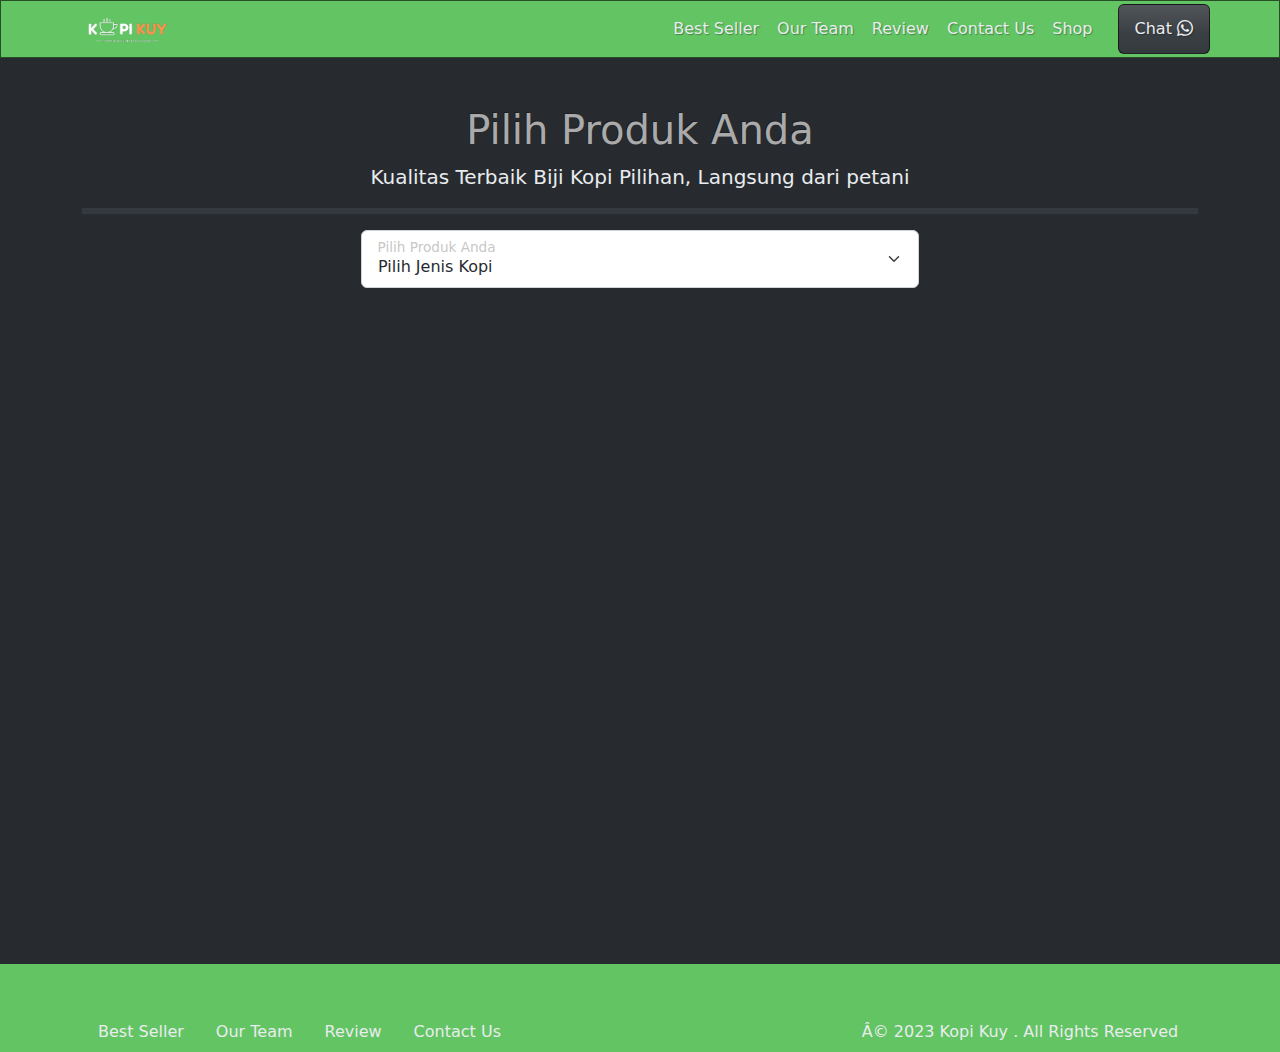
==== produk.html @ f78c5e5d "Add files via upload" ====
<!DOCTYPE html>
<html lang="id">

<head>
    <meta charset="UTF-8">
    <meta http-equiv="X-UA-Compatible" content="IE=edge">
    <meta name="viewport" content="width=device-width, initial-scale=1.0">
    <link rel="shortcut icon" href="images/favicon/favicon.ico" type="image/x-icon">
    <title>Produk</title>
    <link rel="shortcut icon" href="images/favicon.ico" type="image/x-icon">
    <link rel="stylesheet" href="vendor/bootwatch/slate.css">
    <link rel="stylesheet" href="vendor/bootsrap-icon/bootstrap-icons.css">
    <script src="vendor/bootstrap/js/bootstrap.bundle.min.js"></script>
    <script src="js/jquery-3.6.3.min.js"></script>

    
   
    <style>
      
        section {
            min-height: 90vh;}
    .navbar .nav-link {
    padding: 1rem;
    border-right: 1px solid rgba(255, 255, 255, 0);
    border-left: 1px solid rgba(255, 255, 255, 0);
        }
        .navbar-brand {
    padding: 0.75rem 1rem calc(24px - 0.75rem);
    margin-right: 0;border-right: 1px solid rgba(0, 0, 0, 0);
}
    </style>
    <script src="js/jquery-3.6.3.min.js"></script>
</head>

<body>
    <nav class="navbar navbar-expand-lg bg-success">
        <div class="container">
          <a class="navbar-brand" href="produk.html">
            <img src="images/logo/logo_kuy.png" height="30" alt="image">
          </a>
          <button class="navbar-toggler" type="button" data-bs-toggle="collapse" data-bs-target="#navbarNav3" aria-controls="navbarNav3" aria-expanded="false" aria-label="Toggle navigation">
            <span class="navbar-toggler-icon"></span>
          </button>
          <div class="collapse navbar-collapse" id="navbarNav3" > 
            <ul class="navbar-nav ms-auto">
              <li class="nav-item">
                <a class="nav-link text-light" href="index.html#best-seller">Best Seller</a>
              </li>
              <li class="nav-item">
                <a class="nav-link text-light" href="index.html#our-team">Our Team</a>
              </li>
              <li class="nav-item">
                <a class="nav-link text-light" href="index.html#review">Review</a>
              </li>
              <li class="nav-item">
                <a class="nav-link text-light" href="index.html#contact-us">Contact Us</a>
              </li>
              <li class="nav-item">
                <a class="nav-link text-light" href="index.html#shop">Shop</a>
              </li>
            </ul>
            
            <a type="button"class="btn btn-primary btn-outline-light ms-md-3" href="https://wa.me/6289524503070 active">Chat <i class="bi bi-whatsapp"></i></a>
          </div>
        </div>
      </nav>
      <section class="produk">
      <div class="container">
        <h1 class="mt-5 text-center">Pilih Produk Anda</h1>
        <p class="text-center fs-5 text-light">Kualitas Terbaik Biji Kopi Pilihan, Langsung dari petani</p>
        <hr class="border border-primary border-3 opacity-75">

        <div class="form-floating w-50 mx-auto">
            <select class="form-select" id="select_kopi" aria-label="Floating label select example">
                <option selected disabled>Pilih Jenis Kopi</option>
                <option value="arabica">Arabica</option>
                <option value="robusta">Robusta</option>
                
            </select>
            <label for="select_kopi">Pilih Produk Anda</label>
        </div>

        <div class="row" id="baris_produk">

        </div>
 </div>
 </section>

 
 <footer class=" text-center mt-5 pt-5 bg-success">
    <div class="container">
        <div class="row align-items-center">
            <div class="col-12 col-md-8">
                <ul class="nav justify-content-center justify-content-md-start">
                    <li class="nav-item">
                        <a class="text-light nav-link" href="index.html#best-seller">Best Seller</a>
                    </li>
                    <li class="nav-item">
                        <a class="text-light nav-link" href="index.html#our-team">Our Team</a>
                    </li>
                    <li class="nav-item">
                        <a class="text-light nav-link" href="index.html#review">Review</a>
                    </li>
                    <li class="nav-item">
                        <a class="text-light nav-link" href="index.html#contact-us">Contact Us</a>
                    </li>
                </ul>
            </div>

            <div class="col-12 col-md-4 mt-4 mt-md-0 text-center text-md-right text-light">
                Â© 2023 Kopi Kuy . All Rights Reserved
            </div>
        </div>
    </div>
</footer>

<script>

    var json = "https://rikikurnia.com/prakerja/api/kopi"
    var json2 ="data.json"

    select_kopi.onchange = function () {
        var pilihan = this.value


        var isi_html = ""

        $.get(json2).then(function (data) {

            var kopi_pilihan = data[pilihan]
            kopi_pilihan.forEach(kopi => {
                isi_html += `<div class="col-12 col-md-6 col-lg-3">
                <div class="card mt-4 mx-auto text-center">
                    <img src="${kopi.foto}" class="card-img-top" alt="...">
                    <div class="card-body">
                        <h5 class="card-title text-light">${kopi.nama}</h5>
                        <div class="row py-3">
                            <div class="col">
                                ${kopi.size}
                            </div>
                            <div class="col text-light fw-bold">
                                ${kopi.harga}
                            </div>
                        </div>
                        <a href="${kopi.link}" class="btn btn-success w-100">
                            <i class="bi bi-cart-check"></i>
                            Beli
                        </a>
                    </div>
                </div>
            </div>`
            })

            baris_produk.innerHTML = isi_html


        })



    }

</script>
</body>

</html>
---- vendor/bootwatch/slate.css ----
@charset "UTF-8";/*!
 * Bootswatch v5.2.3 (https://bootswatch.com)
 * Theme: slate
 * Copyright 2012-2022 Thomas Park
 * Licensed under MIT
 * Based on Bootstrap
*//*!
 * Bootstrap  v5.2.3 (https://getbootstrap.com/)
 * Copyright 2011-2022 The Bootstrap Authors
 * Copyright 2011-2022 Twitter, Inc.
 * Licensed under MIT (https://github.com/twbs/bootstrap/blob/main/LICENSE)
 */:root{--bs-blue:#007bff;--bs-indigo:#6610f2;--bs-purple:#6f42c1;--bs-pink:#e83e8c;--bs-red:#ee5f5b;--bs-orange:#fd7e14;--bs-yellow:#f89406;--bs-green:#62c462;--bs-teal:#20c997;--bs-cyan:#5bc0de;--bs-black:#000;--bs-white:#fff;--bs-gray:#7a8288;--bs-gray-dark:#3a3f44;--bs-gray-100:#f8f9fa;--bs-gray-200:#e9ecef;--bs-gray-300:#dee2e6;--bs-gray-400:#ced4da;--bs-gray-500:#999;--bs-gray-600:#7a8288;--bs-gray-700:#52575c;--bs-gray-800:#3a3f44;--bs-gray-900:#272b30;--bs-primary:#3a3f44;--bs-secondary:#7a8288;--bs-success:#62c462;--bs-info:#5bc0de;--bs-warning:#f89406;--bs-danger:#ee5f5b;--bs-light:#e9ecef;--bs-dark:#272b30;--bs-primary-rgb:58,63,68;--bs-secondary-rgb:122,130,136;--bs-success-rgb:98,196,98;--bs-info-rgb:91,192,222;--bs-warning-rgb:248,148,6;--bs-danger-rgb:238,95,91;--bs-light-rgb:233,236,239;--bs-dark-rgb:39,43,48;--bs-white-rgb:255,255,255;--bs-black-rgb:0,0,0;--bs-body-color-rgb:170,170,170;--bs-body-bg-rgb:39,43,48;--bs-font-sans-serif:system-ui,-apple-system,"Segoe UI",Roboto,"Helvetica Neue","Noto Sans","Liberation Sans",Arial,sans-serif,"Apple Color Emoji","Segoe UI Emoji","Segoe UI Symbol","Noto Color Emoji";--bs-font-monospace:SFMono-Regular,Menlo,Monaco,Consolas,"Liberation Mono","Courier New",monospace;--bs-gradient:linear-gradient(180deg, rgba(255, 255, 255, 0.15), rgba(255, 255, 255, 0));--bs-body-font-family:var(--bs-font-sans-serif);--bs-body-font-size:1rem;--bs-body-font-weight:400;--bs-body-line-height:1.5;--bs-body-color:#aaa;--bs-body-bg:#272b30;--bs-border-width:1px;--bs-border-style:solid;--bs-border-color:#dee2e6;--bs-border-color-translucent:rgba(0, 0, 0, 0.175);--bs-border-radius:0.375rem;--bs-border-radius-sm:0.25rem;--bs-border-radius-lg:0.5rem;--bs-border-radius-xl:1rem;--bs-border-radius-2xl:2rem;--bs-border-radius-pill:50rem;--bs-link-color:#fff;--bs-link-hover-color:#cccccc;--bs-code-color:#e83e8c;--bs-highlight-bg:#feeacd}*,::after,::before{box-sizing:border-box}@media (prefers-reduced-motion:no-preference){:root{scroll-behavior:smooth}}body{margin:0;font-family:var(--bs-body-font-family);font-size:var(--bs-body-font-size);font-weight:var(--bs-body-font-weight);line-height:var(--bs-body-line-height);color:var(--bs-body-color);text-align:var(--bs-body-text-align);background-color:var(--bs-body-bg);-webkit-text-size-adjust:100%;-webkit-tap-highlight-color:transparent}hr{margin:1rem 0;color:inherit;border:0;border-top:1px solid;opacity:.25}.h1,.h2,.h3,.h4,.h5,.h6,h1,h2,h3,h4,h5,h6{margin-top:0;margin-bottom:.5rem;font-weight:500;line-height:1.2}.h1,h1{font-size:calc(1.375rem + 1.5vw)}@media (min-width:1200px){.h1,h1{font-size:2.5rem}}.h2,h2{font-size:calc(1.325rem + .9vw)}@media (min-width:1200px){.h2,h2{font-size:2rem}}.h3,h3{font-size:calc(1.3rem + .6vw)}@media (min-width:1200px){.h3,h3{font-size:1.75rem}}.h4,h4{font-size:calc(1.275rem + .3vw)}@media (min-width:1200px){.h4,h4{font-size:1.5rem}}.h5,h5{font-size:1.25rem}.h6,h6{font-size:1rem}p{margin-top:0;margin-bottom:1rem}abbr[title]{-webkit-text-decoration:underline dotted;text-decoration:underline dotted;cursor:help;-webkit-text-decoration-skip-ink:none;text-decoration-skip-ink:none}address{margin-bottom:1rem;font-style:normal;line-height:inherit}ol,ul{padding-left:2rem}dl,ol,ul{margin-top:0;margin-bottom:1rem}ol ol,ol ul,ul ol,ul ul{margin-bottom:0}dt{font-weight:700}dd{margin-bottom:.5rem;margin-left:0}blockquote{margin:0 0 1rem}b,strong{font-weight:bolder}.small,small{font-size:.875em}.mark,mark{padding:.1875em;background-color:var(--bs-highlight-bg)}sub,sup{position:relative;font-size:.75em;line-height:0;vertical-align:baseline}sub{bottom:-.25em}sup{top:-.5em}a{color:var(--bs-link-color);text-decoration:underline}a:hover{color:var(--bs-link-hover-color)}a:not([href]):not([class]),a:not([href]):not([class]):hover{color:inherit;text-decoration:none}code,kbd,pre,samp{font-family:var(--bs-font-monospace);font-size:1em}pre{display:block;margin-top:0;margin-bottom:1rem;overflow:auto;font-size:.875em;color:inherit}pre code{font-size:inherit;color:inherit;word-break:normal}code{font-size:.875em;color:var(--bs-code-color);word-wrap:break-word}a>code{color:inherit}kbd{padding:.1875rem .375rem;font-size:.875em;color:var(--bs-body-bg);background-color:var(--bs-body-color);border-radius:.25rem}kbd kbd{padding:0;font-size:1em}figure{margin:0 0 1rem}img,svg{vertical-align:middle}table{caption-side:bottom;border-collapse:collapse}caption{padding-top:.5rem;padding-bottom:.5rem;color:#7a8288;text-align:left}th{text-align:inherit;text-align:-webkit-match-parent}tbody,td,tfoot,th,thead,tr{border-color:inherit;border-style:solid;border-width:0}label{display:inline-block}button{border-radius:0}button:focus:not(:focus-visible){outline:0}button,input,optgroup,select,textarea{margin:0;font-family:inherit;font-size:inherit;line-height:inherit}button,select{text-transform:none}[role=button]{cursor:pointer}select{word-wrap:normal}select:disabled{opacity:1}[list]:not([type=date]):not([type=datetime-local]):not([type=month]):not([type=week]):not([type=time])::-webkit-calendar-picker-indicator{display:none!important}[type=button],[type=reset],[type=submit],button{-webkit-appearance:button}[type=button]:not(:disabled),[type=reset]:not(:disabled),[type=submit]:not(:disabled),button:not(:disabled){cursor:pointer}::-moz-focus-inner{padding:0;border-style:none}textarea{resize:vertical}fieldset{min-width:0;padding:0;margin:0;border:0}legend{float:left;width:100%;padding:0;margin-bottom:.5rem;font-size:calc(1.275rem + .3vw);line-height:inherit}@media (min-width:1200px){legend{font-size:1.5rem}}legend+*{clear:left}::-webkit-datetime-edit-day-field,::-webkit-datetime-edit-fields-wrapper,::-webkit-datetime-edit-hour-field,::-webkit-datetime-edit-minute,::-webkit-datetime-edit-month-field,::-webkit-datetime-edit-text,::-webkit-datetime-edit-year-field{padding:0}::-webkit-inner-spin-button{height:auto}[type=search]{outline-offset:-2px;-webkit-appearance:textfield}::-webkit-search-decoration{-webkit-appearance:none}::-webkit-color-swatch-wrapper{padding:0}::-webkit-file-upload-button{font:inherit;-webkit-appearance:button}::file-selector-button{font:inherit;-webkit-appearance:button}output{display:inline-block}iframe{border:0}summary{display:list-item;cursor:pointer}progress{vertical-align:baseline}[hidden]{display:none!important}.lead{font-size:1.25rem;font-weight:300}.display-1{font-size:calc(1.625rem + 4.5vw);font-weight:300;line-height:1.2}@media (min-width:1200px){.display-1{font-size:5rem}}.display-2{font-size:calc(1.575rem + 3.9vw);font-weight:300;line-height:1.2}@media (min-width:1200px){.display-2{font-size:4.5rem}}.display-3{font-size:calc(1.525rem + 3.3vw);font-weight:300;line-height:1.2}@media (min-width:1200px){.display-3{font-size:4rem}}.display-4{font-size:calc(1.475rem + 2.7vw);font-weight:300;line-height:1.2}@media (min-width:1200px){.display-4{font-size:3.5rem}}.display-5{font-size:calc(1.425rem + 2.1vw);font-weight:300;line-height:1.2}@media (min-width:1200px){.display-5{font-size:3rem}}.display-6{font-size:calc(1.375rem + 1.5vw);font-weight:300;line-height:1.2}@media (min-width:1200px){.display-6{font-size:2.5rem}}.list-unstyled{padding-left:0;list-style:none}.list-inline{padding-left:0;list-style:none}.list-inline-item{display:inline-block}.list-inline-item:not(:last-child){margin-right:.5rem}.initialism{font-size:.875em;text-transform:uppercase}.blockquote{margin-bottom:1rem;font-size:1.25rem}.blockquote>:last-child{margin-bottom:0}.blockquote-footer{margin-top:-1rem;margin-bottom:1rem;font-size:.875em;color:#7a8288}.blockquote-footer::before{content:"— "}.img-fluid{max-width:100%;height:auto}.img-thumbnail{padding:.25rem;background-color:#272b30;border:1px solid var(--bs-border-color);border-radius:.375rem;max-width:100%;height:auto}.figure{display:inline-block}.figure-img{margin-bottom:.5rem;line-height:1}.figure-caption{font-size:.875em;color:#7a8288}.container,.container-fluid,.container-lg,.container-md,.container-sm,.container-xl,.container-xxl{--bs-gutter-x:1.5rem;--bs-gutter-y:0;width:100%;padding-right:calc(var(--bs-gutter-x) * .5);padding-left:calc(var(--bs-gutter-x) * .5);margin-right:auto;margin-left:auto}@media (min-width:576px){.container,.container-sm{max-width:540px}}@media (min-width:768px){.container,.container-md,.container-sm{max-width:720px}}@media (min-width:992px){.container,.container-lg,.container-md,.container-sm{max-width:960px}}@media (min-width:1200px){.container,.container-lg,.container-md,.container-sm,.container-xl{max-width:1140px}}@media (min-width:1400px){.container,.container-lg,.container-md,.container-sm,.container-xl,.container-xxl{max-width:1320px}}.row{--bs-gutter-x:1.5rem;--bs-gutter-y:0;display:flex;flex-wrap:wrap;margin-top:calc(-1 * var(--bs-gutter-y));margin-right:calc(-.5 * var(--bs-gutter-x));margin-left:calc(-.5 * var(--bs-gutter-x))}.row>*{flex-shrink:0;width:100%;max-width:100%;padding-right:calc(var(--bs-gutter-x) * .5);padding-left:calc(var(--bs-gutter-x) * .5);margin-top:var(--bs-gutter-y)}.col{flex:1 0 0%}.row-cols-auto>*{flex:0 0 auto;width:auto}.row-cols-1>*{flex:0 0 auto;width:100%}.row-cols-2>*{flex:0 0 auto;width:50%}.row-cols-3>*{flex:0 0 auto;width:33.3333333333%}.row-cols-4>*{flex:0 0 auto;width:25%}.row-cols-5>*{flex:0 0 auto;width:20%}.row-cols-6>*{flex:0 0 auto;width:16.6666666667%}.col-auto{flex:0 0 auto;width:auto}.col-1{flex:0 0 auto;width:8.33333333%}.col-2{flex:0 0 auto;width:16.66666667%}.col-3{flex:0 0 auto;width:25%}.col-4{flex:0 0 auto;width:33.33333333%}.col-5{flex:0 0 auto;width:41.66666667%}.col-6{flex:0 0 auto;width:50%}.col-7{flex:0 0 auto;width:58.33333333%}.col-8{flex:0 0 auto;width:66.66666667%}.col-9{flex:0 0 auto;width:75%}.col-10{flex:0 0 auto;width:83.33333333%}.col-11{flex:0 0 auto;width:91.66666667%}.col-12{flex:0 0 auto;width:100%}.offset-1{margin-left:8.33333333%}.offset-2{margin-left:16.66666667%}.offset-3{margin-left:25%}.offset-4{margin-left:33.33333333%}.offset-5{margin-left:41.66666667%}.offset-6{margin-left:50%}.offset-7{margin-left:58.33333333%}.offset-8{margin-left:66.66666667%}.offset-9{margin-left:75%}.offset-10{margin-left:83.33333333%}.offset-11{margin-left:91.66666667%}.g-0,.gx-0{--bs-gutter-x:0}.g-0,.gy-0{--bs-gutter-y:0}.g-1,.gx-1{--bs-gutter-x:0.25rem}.g-1,.gy-1{--bs-gutter-y:0.25rem}.g-2,.gx-2{--bs-gutter-x:0.5rem}.g-2,.gy-2{--bs-gutter-y:0.5rem}.g-3,.gx-3{--bs-gutter-x:1rem}.g-3,.gy-3{--bs-gutter-y:1rem}.g-4,.gx-4{--bs-gutter-x:1.5rem}.g-4,.gy-4{--bs-gutter-y:1.5rem}.g-5,.gx-5{--bs-gutter-x:3rem}.g-5,.gy-5{--bs-gutter-y:3rem}@media (min-width:576px){.col-sm{flex:1 0 0%}.row-cols-sm-auto>*{flex:0 0 auto;width:auto}.row-cols-sm-1>*{flex:0 0 auto;width:100%}.row-cols-sm-2>*{flex:0 0 auto;width:50%}.row-cols-sm-3>*{flex:0 0 auto;width:33.3333333333%}.row-cols-sm-4>*{flex:0 0 auto;width:25%}.row-cols-sm-5>*{flex:0 0 auto;width:20%}.row-cols-sm-6>*{flex:0 0 auto;width:16.6666666667%}.col-sm-auto{flex:0 0 auto;width:auto}.col-sm-1{flex:0 0 auto;width:8.33333333%}.col-sm-2{flex:0 0 auto;width:16.66666667%}.col-sm-3{flex:0 0 auto;width:25%}.col-sm-4{flex:0 0 auto;width:33.33333333%}.col-sm-5{flex:0 0 auto;width:41.66666667%}.col-sm-6{flex:0 0 auto;width:50%}.col-sm-7{flex:0 0 auto;width:58.33333333%}.col-sm-8{flex:0 0 auto;width:66.66666667%}.col-sm-9{flex:0 0 auto;width:75%}.col-sm-10{flex:0 0 auto;width:83.33333333%}.col-sm-11{flex:0 0 auto;width:91.66666667%}.col-sm-12{flex:0 0 auto;width:100%}.offset-sm-0{margin-left:0}.offset-sm-1{margin-left:8.33333333%}.offset-sm-2{margin-left:16.66666667%}.offset-sm-3{margin-left:25%}.offset-sm-4{margin-left:33.33333333%}.offset-sm-5{margin-left:41.66666667%}.offset-sm-6{margin-left:50%}.offset-sm-7{margin-left:58.33333333%}.offset-sm-8{margin-left:66.66666667%}.offset-sm-9{margin-left:75%}.offset-sm-10{margin-left:83.33333333%}.offset-sm-11{margin-left:91.66666667%}.g-sm-0,.gx-sm-0{--bs-gutter-x:0}.g-sm-0,.gy-sm-0{--bs-gutter-y:0}.g-sm-1,.gx-sm-1{--bs-gutter-x:0.25rem}.g-sm-1,.gy-sm-1{--bs-gutter-y:0.25rem}.g-sm-2,.gx-sm-2{--bs-gutter-x:0.5rem}.g-sm-2,.gy-sm-2{--bs-gutter-y:0.5rem}.g-sm-3,.gx-sm-3{--bs-gutter-x:1rem}.g-sm-3,.gy-sm-3{--bs-gutter-y:1rem}.g-sm-4,.gx-sm-4{--bs-gutter-x:1.5rem}.g-sm-4,.gy-sm-4{--bs-gutter-y:1.5rem}.g-sm-5,.gx-sm-5{--bs-gutter-x:3rem}.g-sm-5,.gy-sm-5{--bs-gutter-y:3rem}}@media (min-width:768px){.col-md{flex:1 0 0%}.row-cols-md-auto>*{flex:0 0 auto;width:auto}.row-cols-md-1>*{flex:0 0 auto;width:100%}.row-cols-md-2>*{flex:0 0 auto;width:50%}.row-cols-md-3>*{flex:0 0 auto;width:33.3333333333%}.row-cols-md-4>*{flex:0 0 auto;width:25%}.row-cols-md-5>*{flex:0 0 auto;width:20%}.row-cols-md-6>*{flex:0 0 auto;width:16.6666666667%}.col-md-auto{flex:0 0 auto;width:auto}.col-md-1{flex:0 0 auto;width:8.33333333%}.col-md-2{flex:0 0 auto;width:16.66666667%}.col-md-3{flex:0 0 auto;width:25%}.col-md-4{flex:0 0 auto;width:33.33333333%}.col-md-5{flex:0 0 auto;width:41.66666667%}.col-md-6{flex:0 0 auto;width:50%}.col-md-7{flex:0 0 auto;width:58.33333333%}.col-md-8{flex:0 0 auto;width:66.66666667%}.col-md-9{flex:0 0 auto;width:75%}.col-md-10{flex:0 0 auto;width:83.33333333%}.col-md-11{flex:0 0 auto;width:91.66666667%}.col-md-12{flex:0 0 auto;width:100%}.offset-md-0{margin-left:0}.offset-md-1{margin-left:8.33333333%}.offset-md-2{margin-left:16.66666667%}.offset-md-3{margin-left:25%}.offset-md-4{margin-left:33.33333333%}.offset-md-5{margin-left:41.66666667%}.offset-md-6{margin-left:50%}.offset-md-7{margin-left:58.33333333%}.offset-md-8{margin-left:66.66666667%}.offset-md-9{margin-left:75%}.offset-md-10{margin-left:83.33333333%}.offset-md-11{margin-left:91.66666667%}.g-md-0,.gx-md-0{--bs-gutter-x:0}.g-md-0,.gy-md-0{--bs-gutter-y:0}.g-md-1,.gx-md-1{--bs-gutter-x:0.25rem}.g-md-1,.gy-md-1{--bs-gutter-y:0.25rem}.g-md-2,.gx-md-2{--bs-gutter-x:0.5rem}.g-md-2,.gy-md-2{--bs-gutter-y:0.5rem}.g-md-3,.gx-md-3{--bs-gutter-x:1rem}.g-md-3,.gy-md-3{--bs-gutter-y:1rem}.g-md-4,.gx-md-4{--bs-gutter-x:1.5rem}.g-md-4,.gy-md-4{--bs-gutter-y:1.5rem}.g-md-5,.gx-md-5{--bs-gutter-x:3rem}.g-md-5,.gy-md-5{--bs-gutter-y:3rem}}@media (min-width:992px){.col-lg{flex:1 0 0%}.row-cols-lg-auto>*{flex:0 0 auto;width:auto}.row-cols-lg-1>*{flex:0 0 auto;width:100%}.row-cols-lg-2>*{flex:0 0 auto;width:50%}.row-cols-lg-3>*{flex:0 0 auto;width:33.3333333333%}.row-cols-lg-4>*{flex:0 0 auto;width:25%}.row-cols-lg-5>*{flex:0 0 auto;width:20%}.row-cols-lg-6>*{flex:0 0 auto;width:16.6666666667%}.col-lg-auto{flex:0 0 auto;width:auto}.col-lg-1{flex:0 0 auto;width:8.33333333%}.col-lg-2{flex:0 0 auto;width:16.66666667%}.col-lg-3{flex:0 0 auto;width:25%}.col-lg-4{flex:0 0 auto;width:33.33333333%}.col-lg-5{flex:0 0 auto;width:41.66666667%}.col-lg-6{flex:0 0 auto;width:50%}.col-lg-7{flex:0 0 auto;width:58.33333333%}.col-lg-8{flex:0 0 auto;width:66.66666667%}.col-lg-9{flex:0 0 auto;width:75%}.col-lg-10{flex:0 0 auto;width:83.33333333%}.col-lg-11{flex:0 0 auto;width:91.66666667%}.col-lg-12{flex:0 0 auto;width:100%}.offset-lg-0{margin-left:0}.offset-lg-1{margin-left:8.33333333%}.offset-lg-2{margin-left:16.66666667%}.offset-lg-3{margin-left:25%}.offset-lg-4{margin-left:33.33333333%}.offset-lg-5{margin-left:41.66666667%}.offset-lg-6{margin-left:50%}.offset-lg-7{margin-left:58.33333333%}.offset-lg-8{margin-left:66.66666667%}.offset-lg-9{margin-left:75%}.offset-lg-10{margin-left:83.33333333%}.offset-lg-11{margin-left:91.66666667%}.g-lg-0,.gx-lg-0{--bs-gutter-x:0}.g-lg-0,.gy-lg-0{--bs-gutter-y:0}.g-lg-1,.gx-lg-1{--bs-gutter-x:0.25rem}.g-lg-1,.gy-lg-1{--bs-gutter-y:0.25rem}.g-lg-2,.gx-lg-2{--bs-gutter-x:0.5rem}.g-lg-2,.gy-lg-2{--bs-gutter-y:0.5rem}.g-lg-3,.gx-lg-3{--bs-gutter-x:1rem}.g-lg-3,.gy-lg-3{--bs-gutter-y:1rem}.g-lg-4,.gx-lg-4{--bs-gutter-x:1.5rem}.g-lg-4,.gy-lg-4{--bs-gutter-y:1.5rem}.g-lg-5,.gx-lg-5{--bs-gutter-x:3rem}.g-lg-5,.gy-lg-5{--bs-gutter-y:3rem}}@media (min-width:1200px){.col-xl{flex:1 0 0%}.row-cols-xl-auto>*{flex:0 0 auto;width:auto}.row-cols-xl-1>*{flex:0 0 auto;width:100%}.row-cols-xl-2>*{flex:0 0 auto;width:50%}.row-cols-xl-3>*{flex:0 0 auto;width:33.3333333333%}.row-cols-xl-4>*{flex:0 0 auto;width:25%}.row-cols-xl-5>*{flex:0 0 auto;width:20%}.row-cols-xl-6>*{flex:0 0 auto;width:16.6666666667%}.col-xl-auto{flex:0 0 auto;width:auto}.col-xl-1{flex:0 0 auto;width:8.33333333%}.col-xl-2{flex:0 0 auto;width:16.66666667%}.col-xl-3{flex:0 0 auto;width:25%}.col-xl-4{flex:0 0 auto;width:33.33333333%}.col-xl-5{flex:0 0 auto;width:41.66666667%}.col-xl-6{flex:0 0 auto;width:50%}.col-xl-7{flex:0 0 auto;width:58.33333333%}.col-xl-8{flex:0 0 auto;width:66.66666667%}.col-xl-9{flex:0 0 auto;width:75%}.col-xl-10{flex:0 0 auto;width:83.33333333%}.col-xl-11{flex:0 0 auto;width:91.66666667%}.col-xl-12{flex:0 0 auto;width:100%}.offset-xl-0{margin-left:0}.offset-xl-1{margin-left:8.33333333%}.offset-xl-2{margin-left:16.66666667%}.offset-xl-3{margin-left:25%}.offset-xl-4{margin-left:33.33333333%}.offset-xl-5{margin-left:41.66666667%}.offset-xl-6{margin-left:50%}.offset-xl-7{margin-left:58.33333333%}.offset-xl-8{margin-left:66.66666667%}.offset-xl-9{margin-left:75%}.offset-xl-10{margin-left:83.33333333%}.offset-xl-11{margin-left:91.66666667%}.g-xl-0,.gx-xl-0{--bs-gutter-x:0}.g-xl-0,.gy-xl-0{--bs-gutter-y:0}.g-xl-1,.gx-xl-1{--bs-gutter-x:0.25rem}.g-xl-1,.gy-xl-1{--bs-gutter-y:0.25rem}.g-xl-2,.gx-xl-2{--bs-gutter-x:0.5rem}.g-xl-2,.gy-xl-2{--bs-gutter-y:0.5rem}.g-xl-3,.gx-xl-3{--bs-gutter-x:1rem}.g-xl-3,.gy-xl-3{--bs-gutter-y:1rem}.g-xl-4,.gx-xl-4{--bs-gutter-x:1.5rem}.g-xl-4,.gy-xl-4{--bs-gutter-y:1.5rem}.g-xl-5,.gx-xl-5{--bs-gutter-x:3rem}.g-xl-5,.gy-xl-5{--bs-gutter-y:3rem}}@media (min-width:1400px){.col-xxl{flex:1 0 0%}.row-cols-xxl-auto>*{flex:0 0 auto;width:auto}.row-cols-xxl-1>*{flex:0 0 auto;width:100%}.row-cols-xxl-2>*{flex:0 0 auto;width:50%}.row-cols-xxl-3>*{flex:0 0 auto;width:33.3333333333%}.row-cols-xxl-4>*{flex:0 0 auto;width:25%}.row-cols-xxl-5>*{flex:0 0 auto;width:20%}.row-cols-xxl-6>*{flex:0 0 auto;width:16.6666666667%}.col-xxl-auto{flex:0 0 auto;width:auto}.col-xxl-1{flex:0 0 auto;width:8.33333333%}.col-xxl-2{flex:0 0 auto;width:16.66666667%}.col-xxl-3{flex:0 0 auto;width:25%}.col-xxl-4{flex:0 0 auto;width:33.33333333%}.col-xxl-5{flex:0 0 auto;width:41.66666667%}.col-xxl-6{flex:0 0 auto;width:50%}.col-xxl-7{flex:0 0 auto;width:58.33333333%}.col-xxl-8{flex:0 0 auto;width:66.66666667%}.col-xxl-9{flex:0 0 auto;width:75%}.col-xxl-10{flex:0 0 auto;width:83.33333333%}.col-xxl-11{flex:0 0 auto;width:91.66666667%}.col-xxl-12{flex:0 0 auto;width:100%}.offset-xxl-0{margin-left:0}.offset-xxl-1{margin-left:8.33333333%}.offset-xxl-2{margin-left:16.66666667%}.offset-xxl-3{margin-left:25%}.offset-xxl-4{margin-left:33.33333333%}.offset-xxl-5{margin-left:41.66666667%}.offset-xxl-6{margin-left:50%}.offset-xxl-7{margin-left:58.33333333%}.offset-xxl-8{margin-left:66.66666667%}.offset-xxl-9{margin-left:75%}.offset-xxl-10{margin-left:83.33333333%}.offset-xxl-11{margin-left:91.66666667%}.g-xxl-0,.gx-xxl-0{--bs-gutter-x:0}.g-xxl-0,.gy-xxl-0{--bs-gutter-y:0}.g-xxl-1,.gx-xxl-1{--bs-gutter-x:0.25rem}.g-xxl-1,.gy-xxl-1{--bs-gutter-y:0.25rem}.g-xxl-2,.gx-xxl-2{--bs-gutter-x:0.5rem}.g-xxl-2,.gy-xxl-2{--bs-gutter-y:0.5rem}.g-xxl-3,.gx-xxl-3{--bs-gutter-x:1rem}.g-xxl-3,.gy-xxl-3{--bs-gutter-y:1rem}.g-xxl-4,.gx-xxl-4{--bs-gutter-x:1.5rem}.g-xxl-4,.gy-xxl-4{--bs-gutter-y:1.5rem}.g-xxl-5,.gx-xxl-5{--bs-gutter-x:3rem}.g-xxl-5,.gy-xxl-5{--bs-gutter-y:3rem}}.table{--bs-table-color:#fff;--bs-table-bg:transparent;--bs-table-border-color:rgba(0, 0, 0, 0.6);--bs-table-accent-bg:rgba(255, 255, 255, 0.05);--bs-table-striped-color:#fff;--bs-table-striped-bg:rgba(0, 0, 0, 0.05);--bs-table-active-color:#fff;--bs-table-active-bg:rgba(0, 0, 0, 0.1);--bs-table-hover-color:#fff;--bs-table-hover-bg:rgba(255, 255, 255, 0.075);width:100%;margin-bottom:1rem;color:var(--bs-table-color);vertical-align:top;border-color:var(--bs-table-border-color)}.table>:not(caption)>*>*{padding:.5rem .5rem;background-color:var(--bs-table-bg);border-bottom-width:1px;box-shadow:inset 0 0 0 9999px var(--bs-table-accent-bg)}.table>tbody{vertical-align:inherit}.table>thead{vertical-align:bottom}.table-group-divider{border-top:2px solid currentcolor}.caption-top{caption-side:top}.table-sm>:not(caption)>*>*{padding:.25rem .25rem}.table-bordered>:not(caption)>*{border-width:1px 0}.table-bordered>:not(caption)>*>*{border-width:0 1px}.table-borderless>:not(caption)>*>*{border-bottom-width:0}.table-borderless>:not(:first-child){border-top-width:0}.table-striped>tbody>tr:nth-of-type(odd)>*{--bs-table-accent-bg:var(--bs-table-striped-bg);color:var(--bs-table-striped-color)}.table-striped-columns>:not(caption)>tr>:nth-child(even){--bs-table-accent-bg:var(--bs-table-striped-bg);color:var(--bs-table-striped-color)}.table-active{--bs-table-accent-bg:var(--bs-table-active-bg);color:var(--bs-table-active-color)}.table-hover>tbody>tr:hover>*{--bs-table-accent-bg:var(--bs-table-hover-bg);color:var(--bs-table-hover-color)}.table-primary{--bs-table-color:#fff;--bs-table-bg:#3a3f44;--bs-table-border-color:#4e5257;--bs-table-striped-bg:#44494d;--bs-table-striped-color:#fff;--bs-table-active-bg:#4e5257;--bs-table-active-color:#fff;--bs-table-hover-bg:#494d52;--bs-table-hover-color:#fff;color:var(--bs-table-color);border-color:var(--bs-table-border-color)}.table-secondary{--bs-table-color:#fff;--bs-table-bg:#7a8288;--bs-table-border-color:#878f94;--bs-table-striped-bg:#81888e;--bs-table-striped-color:#fff;--bs-table-active-bg:#878f94;--bs-table-active-color:#fff;--bs-table-hover-bg:#848b91;--bs-table-hover-color:#fff;color:var(--bs-table-color);border-color:var(--bs-table-border-color)}.table-success{--bs-table-color:#fff;--bs-table-bg:#62c462;--bs-table-border-color:#72ca72;--bs-table-striped-bg:#6ac76a;--bs-table-striped-color:#fff;--bs-table-active-bg:#72ca72;--bs-table-active-color:#fff;--bs-table-hover-bg:#6ec86e;--bs-table-hover-color:#fff;color:var(--bs-table-color);border-color:var(--bs-table-border-color)}.table-info{--bs-table-color:#fff;--bs-table-bg:#5bc0de;--bs-table-border-color:#6bc6e1;--bs-table-striped-bg:#63c3e0;--bs-table-striped-color:#fff;--bs-table-active-bg:#6bc6e1;--bs-table-active-color:#000;--bs-table-hover-bg:#67c5e0;--bs-table-hover-color:#fff;color:var(--bs-table-color);border-color:var(--bs-table-border-color)}.table-warning{--bs-table-color:#fff;--bs-table-bg:#f89406;--bs-table-border-color:#f99f1f;--bs-table-striped-bg:#f89912;--bs-table-striped-color:#fff;--bs-table-active-bg:#f99f1f;--bs-table-active-color:#fff;--bs-table-hover-bg:#f99c19;--bs-table-hover-color:#fff;color:var(--bs-table-color);border-color:var(--bs-table-border-color)}.table-danger{--bs-table-color:#fff;--bs-table-bg:#ee5f5b;--bs-table-border-color:#f06f6b;--bs-table-striped-bg:#ef6763;--bs-table-striped-color:#fff;--bs-table-active-bg:#f06f6b;--bs-table-active-color:#fff;--bs-table-hover-bg:#ef6b67;--bs-table-hover-color:#fff;color:var(--bs-table-color);border-color:var(--bs-table-border-color)}.table-light{--bs-table-color:#000;--bs-table-bg:#e9ecef;--bs-table-border-color:#d2d4d7;--bs-table-striped-bg:#dde0e3;--bs-table-striped-color:#000;--bs-table-active-bg:#d2d4d7;--bs-table-active-color:#000;--bs-table-hover-bg:#d8dadd;--bs-table-hover-color:#000;color:var(--bs-table-color);border-color:var(--bs-table-border-color)}.table-dark{--bs-table-color:#fff;--bs-table-bg:#272b30;--bs-table-border-color:#3d4045;--bs-table-striped-bg:#32363a;--bs-table-striped-color:#fff;--bs-table-active-bg:#3d4045;--bs-table-active-color:#fff;--bs-table-hover-bg:#373b40;--bs-table-hover-color:#fff;color:var(--bs-table-color);border-color:var(--bs-table-border-color)}.table-responsive{overflow-x:auto;-webkit-overflow-scrolling:touch}@media (max-width:575.98px){.table-responsive-sm{overflow-x:auto;-webkit-overflow-scrolling:touch}}@media (max-width:767.98px){.table-responsive-md{overflow-x:auto;-webkit-overflow-scrolling:touch}}@media (max-width:991.98px){.table-responsive-lg{overflow-x:auto;-webkit-overflow-scrolling:touch}}@media (max-width:1199.98px){.table-responsive-xl{overflow-x:auto;-webkit-overflow-scrolling:touch}}@media (max-width:1399.98px){.table-responsive-xxl{overflow-x:auto;-webkit-overflow-scrolling:touch}}.form-label{margin-bottom:.5rem}.col-form-label{padding-top:calc(.75rem + 1px);padding-bottom:calc(.75rem + 1px);margin-bottom:0;font-size:inherit;line-height:1.5}.col-form-label-lg{padding-top:calc(.5rem + 1px);padding-bottom:calc(.5rem + 1px);font-size:1.25rem}.col-form-label-sm{padding-top:calc(.25rem + 1px);padding-bottom:calc(.25rem + 1px);font-size:.875rem}.form-text{margin-top:.25rem;font-size:.875em;color:#7a8288}.form-control{display:block;width:100%;padding:.75rem 1rem;font-size:1rem;font-weight:400;line-height:1.5;color:#272b30;background-color:#fff;background-clip:padding-box;border:1px solid #ced4da;-webkit-appearance:none;-moz-appearance:none;appearance:none;border-radius:.375rem;transition:border-color .15s ease-in-out,box-shadow .15s ease-in-out}@media (prefers-reduced-motion:reduce){.form-control{transition:none}}.form-control[type=file]{overflow:hidden}.form-control[type=file]:not(:disabled):not([readonly]){cursor:pointer}.form-control:focus{color:#272b30;background-color:#fff;border-color:#9d9fa2;outline:0;box-shadow:0 0 0 .25rem rgba(58,63,68,.25)}.form-control::-webkit-date-and-time-value{height:1.5em}.form-control::-moz-placeholder{color:#7a8288;opacity:1}.form-control::placeholder{color:#7a8288;opacity:1}.form-control:disabled{background-color:#ccc;opacity:1}.form-control::-webkit-file-upload-button{padding:.75rem 1rem;margin:-.75rem -1rem;-webkit-margin-end:1rem;margin-inline-end:1rem;color:#272b30;background-color:#e9ecef;pointer-events:none;border-color:inherit;border-style:solid;border-width:0;border-inline-end-width:1px;border-radius:0;-webkit-transition:color .15s ease-in-out,background-color .15s ease-in-out,border-color .15s ease-in-out,box-shadow .15s ease-in-out;transition:color .15s ease-in-out,background-color .15s ease-in-out,border-color .15s ease-in-out,box-shadow .15s ease-in-out}.form-control::file-selector-button{padding:.75rem 1rem;margin:-.75rem -1rem;-webkit-margin-end:1rem;margin-inline-end:1rem;color:#272b30;background-color:#e9ecef;pointer-events:none;border-color:inherit;border-style:solid;border-width:0;border-inline-end-width:1px;border-radius:0;transition:color .15s ease-in-out,background-color .15s ease-in-out,border-color .15s ease-in-out,box-shadow .15s ease-in-out}@media (prefers-reduced-motion:reduce){.form-control::-webkit-file-upload-button{-webkit-transition:none;transition:none}.form-control::file-selector-button{transition:none}}.form-control:hover:not(:disabled):not([readonly])::-webkit-file-upload-button{background-color:#dde0e3}.form-control:hover:not(:disabled):not([readonly])::file-selector-button{background-color:#dde0e3}.form-control-plaintext{display:block;width:100%;padding:.75rem 0;margin-bottom:0;line-height:1.5;color:#aaa;background-color:transparent;border:solid transparent;border-width:1px 0}.form-control-plaintext:focus{outline:0}.form-control-plaintext.form-control-lg,.form-control-plaintext.form-control-sm{padding-right:0;padding-left:0}.form-control-sm{min-height:calc(1.5em + .5rem + 2px);padding:.25rem .5rem;font-size:.875rem;border-radius:.25rem}.form-control-sm::-webkit-file-upload-button{padding:.25rem .5rem;margin:-.25rem -.5rem;-webkit-margin-end:.5rem;margin-inline-end:.5rem}.form-control-sm::file-selector-button{padding:.25rem .5rem;margin:-.25rem -.5rem;-webkit-margin-end:.5rem;margin-inline-end:.5rem}.form-control-lg{min-height:calc(1.5em + 1rem + 2px);padding:.5rem 1rem;font-size:1.25rem;border-radius:.5rem}.form-control-lg::-webkit-file-upload-button{padding:.5rem 1rem;margin:-.5rem -1rem;-webkit-margin-end:1rem;margin-inline-end:1rem}.form-control-lg::file-selector-button{padding:.5rem 1rem;margin:-.5rem -1rem;-webkit-margin-end:1rem;margin-inline-end:1rem}textarea.form-control{min-height:calc(1.5em + 1.5rem + 2px)}textarea.form-control-sm{min-height:calc(1.5em + .5rem + 2px)}textarea.form-control-lg{min-height:calc(1.5em + 1rem + 2px)}.form-control-color{width:3rem;height:calc(1.5em + 1.5rem + 2px);padding:.75rem}.form-control-color:not(:disabled):not([readonly]){cursor:pointer}.form-control-color::-moz-color-swatch{border:0!important;border-radius:.375rem}.form-control-color::-webkit-color-swatch{border-radius:.375rem}.form-control-color.form-control-sm{height:calc(1.5em + .5rem + 2px)}.form-control-color.form-control-lg{height:calc(1.5em + 1rem + 2px)}.form-select{display:block;width:100%;padding:.75rem 3rem .75rem 1rem;-moz-padding-start:calc(1rem - 3px);font-size:1rem;font-weight:400;line-height:1.5;color:#272b30;background-color:#fff;background-image:url("data:image/svg+xml,%3csvg xmlns='http://www.w3.org/2000/svg' viewBox='0 0 16 16'%3e%3cpath fill='none' stroke='%233a3f44' stroke-linecap='round' stroke-linejoin='round' stroke-width='2' d='m2 5 6 6 6-6'/%3e%3c/svg%3e");background-repeat:no-repeat;background-position:right 1rem center;background-size:16px 12px;border:1px solid #ced4da;border-radius:.375rem;transition:border-color .15s ease-in-out,box-shadow .15s ease-in-out;-webkit-appearance:none;-moz-appearance:none;appearance:none}@media (prefers-reduced-motion:reduce){.form-select{transition:none}}.form-select:focus{border-color:#9d9fa2;outline:0;box-shadow:0 0 0 .25rem rgba(58,63,68,.25)}.form-select[multiple],.form-select[size]:not([size="1"]){padding-right:1rem;background-image:none}.form-select:disabled{background-color:#e9ecef}.form-select:-moz-focusring{color:transparent;text-shadow:0 0 0 #272b30}.form-select-sm{padding-top:.25rem;padding-bottom:.25rem;padding-left:.5rem;font-size:.875rem;border-radius:.25rem}.form-select-lg{padding-top:.5rem;padding-bottom:.5rem;padding-left:1rem;font-size:1.25rem;border-radius:.5rem}.form-check{display:block;min-height:1.5rem;padding-left:1.5em;margin-bottom:.125rem}.form-check .form-check-input{float:left;margin-left:-1.5em}.form-check-reverse{padding-right:1.5em;padding-left:0;text-align:right}.form-check-reverse .form-check-input{float:right;margin-right:-1.5em;margin-left:0}.form-check-input{width:1em;height:1em;margin-top:.25em;vertical-align:top;background-color:#fff;background-repeat:no-repeat;background-position:center;background-size:contain;border:1px solid rgba(0,0,0,.25);-webkit-appearance:none;-moz-appearance:none;appearance:none;-webkit-print-color-adjust:exact;color-adjust:exact;print-color-adjust:exact}.form-check-input[type=checkbox]{border-radius:.25em}.form-check-input[type=radio]{border-radius:50%}.form-check-input:active{filter:brightness(90%)}.form-check-input:focus{border-color:#9d9fa2;outline:0;box-shadow:0 0 0 .25rem rgba(58,63,68,.25)}.form-check-input:checked{background-color:#3a3f44;border-color:#3a3f44}.form-check-input:checked[type=checkbox]{background-image:url("data:image/svg+xml,%3csvg xmlns='http://www.w3.org/2000/svg' viewBox='0 0 20 20'%3e%3cpath fill='none' stroke='%23fff' stroke-linecap='round' stroke-linejoin='round' stroke-width='3' d='m6 10 3 3 6-6'/%3e%3c/svg%3e")}.form-check-input:checked[type=radio]{background-image:url("data:image/svg+xml,%3csvg xmlns='http://www.w3.org/2000/svg' viewBox='-4 -4 8 8'%3e%3ccircle r='2' fill='%23fff'/%3e%3c/svg%3e")}.form-check-input[type=checkbox]:indeterminate{background-color:#3a3f44;border-color:#3a3f44;background-image:url("data:image/svg+xml,%3csvg xmlns='http://www.w3.org/2000/svg' viewBox='0 0 20 20'%3e%3cpath fill='none' stroke='%23fff' stroke-linecap='round' stroke-linejoin='round' stroke-width='3' d='M6 10h8'/%3e%3c/svg%3e")}.form-check-input:disabled{pointer-events:none;filter:none;opacity:.5}.form-check-input:disabled~.form-check-label,.form-check-input[disabled]~.form-check-label{cursor:default;opacity:.5}.form-switch{padding-left:2.5em}.form-switch .form-check-input{width:2em;margin-left:-2.5em;background-image:url("data:image/svg+xml,%3csvg xmlns='http://www.w3.org/2000/svg' viewBox='-4 -4 8 8'%3e%3ccircle r='3' fill='rgba%280, 0, 0, 0.25%29'/%3e%3c/svg%3e");background-position:left center;border-radius:2em;transition:background-position .15s ease-in-out}@media (prefers-reduced-motion:reduce){.form-switch .form-check-input{transition:none}}.form-switch .form-check-input:focus{background-image:url("data:image/svg+xml,%3csvg xmlns='http://www.w3.org/2000/svg' viewBox='-4 -4 8 8'%3e%3ccircle r='3' fill='%239d9fa2'/%3e%3c/svg%3e")}.form-switch .form-check-input:checked{background-position:right center;background-image:url("data:image/svg+xml,%3csvg xmlns='http://www.w3.org/2000/svg' viewBox='-4 -4 8 8'%3e%3ccircle r='3' fill='%23fff'/%3e%3c/svg%3e")}.form-switch.form-check-reverse{padding-right:2.5em;padding-left:0}.form-switch.form-check-reverse .form-check-input{margin-right:-2.5em;margin-left:0}.form-check-inline{display:inline-block;margin-right:1rem}.btn-check{position:absolute;clip:rect(0,0,0,0);pointer-events:none}.btn-check:disabled+.btn,.btn-check[disabled]+.btn{pointer-events:none;filter:none;opacity:.65}.form-range{width:100%;height:1.5rem;padding:0;background-color:transparent;-webkit-appearance:none;-moz-appearance:none;appearance:none}.form-range:focus{outline:0}.form-range:focus::-webkit-slider-thumb{box-shadow:0 0 0 1px #272b30,0 0 0 .25rem rgba(58,63,68,.25)}.form-range:focus::-moz-range-thumb{box-shadow:0 0 0 1px #272b30,0 0 0 .25rem rgba(58,63,68,.25)}.form-range::-moz-focus-outer{border:0}.form-range::-webkit-slider-thumb{width:1rem;height:1rem;margin-top:-.25rem;background-color:#3a3f44;border:0;border-radius:1rem;-webkit-transition:background-color .15s ease-in-out,border-color .15s ease-in-out,box-shadow .15s ease-in-out;transition:background-color .15s ease-in-out,border-color .15s ease-in-out,box-shadow .15s ease-in-out;-webkit-appearance:none;appearance:none}@media (prefers-reduced-motion:reduce){.form-range::-webkit-slider-thumb{-webkit-transition:none;transition:none}}.form-range::-webkit-slider-thumb:active{background-color:#c4c5c7}.form-range::-webkit-slider-runnable-track{width:100%;height:.5rem;color:transparent;cursor:pointer;background-color:#dee2e6;border-color:transparent;border-radius:1rem}.form-range::-moz-range-thumb{width:1rem;height:1rem;background-color:#3a3f44;border:0;border-radius:1rem;-moz-transition:background-color .15s ease-in-out,border-color .15s ease-in-out,box-shadow .15s ease-in-out;transition:background-color .15s ease-in-out,border-color .15s ease-in-out,box-shadow .15s ease-in-out;-moz-appearance:none;appearance:none}@media (prefers-reduced-motion:reduce){.form-range::-moz-range-thumb{-moz-transition:none;transition:none}}.form-range::-moz-range-thumb:active{background-color:#c4c5c7}.form-range::-moz-range-track{width:100%;height:.5rem;color:transparent;cursor:pointer;background-color:#dee2e6;border-color:transparent;border-radius:1rem}.form-range:disabled{pointer-events:none}.form-range:disabled::-webkit-slider-thumb{background-color:#999}.form-range:disabled::-moz-range-thumb{background-color:#999}.form-floating{position:relative}.form-floating>.form-control,.form-floating>.form-control-plaintext,.form-floating>.form-select{height:calc(3.5rem + 2px);line-height:1.25}.form-floating>label{position:absolute;top:0;left:0;width:100%;height:100%;padding:1rem 1rem;overflow:hidden;text-align:start;text-overflow:ellipsis;white-space:nowrap;pointer-events:none;border:1px solid transparent;transform-origin:0 0;transition:opacity .1s ease-in-out,transform .1s ease-in-out}@media (prefers-reduced-motion:reduce){.form-floating>label{transition:none}}.form-floating>.form-control,.form-floating>.form-control-plaintext{padding:1rem 1rem}.form-floating>.form-control-plaintext::-moz-placeholder,.form-floating>.form-control::-moz-placeholder{color:transparent}.form-floating>.form-control-plaintext::placeholder,.form-floating>.form-control::placeholder{color:transparent}.form-floating>.form-control-plaintext:not(:-moz-placeholder-shown),.form-floating>.form-control:not(:-moz-placeholder-shown){padding-top:1.625rem;padding-bottom:.625rem}.form-floating>.form-control-plaintext:focus,.form-floating>.form-control-plaintext:not(:placeholder-shown),.form-floating>.form-control:focus,.form-floating>.form-control:not(:placeholder-shown){padding-top:1.625rem;padding-bottom:.625rem}.form-floating>.form-control-plaintext:-webkit-autofill,.form-floating>.form-control:-webkit-autofill{padding-top:1.625rem;padding-bottom:.625rem}.form-floating>.form-select{padding-top:1.625rem;padding-bottom:.625rem}.form-floating>.form-control:not(:-moz-placeholder-shown)~label{opacity:.65;transform:scale(.85) translateY(-.5rem) translateX(.15rem)}.form-floating>.form-control-plaintext~label,.form-floating>.form-control:focus~label,.form-floating>.form-control:not(:placeholder-shown)~label,.form-floating>.form-select~label{opacity:.65;transform:scale(.85) translateY(-.5rem) translateX(.15rem)}.form-floating>.form-control:-webkit-autofill~label{opacity:.65;transform:scale(.85) translateY(-.5rem) translateX(.15rem)}.form-floating>.form-control-plaintext~label{border-width:1px 0}.input-group{position:relative;display:flex;flex-wrap:wrap;align-items:stretch;width:100%}.input-group>.form-control,.input-group>.form-floating,.input-group>.form-select{position:relative;flex:1 1 auto;width:1%;min-width:0}.input-group>.form-control:focus,.input-group>.form-floating:focus-within,.input-group>.form-select:focus{z-index:5}.input-group .btn{position:relative;z-index:2}.input-group .btn:focus{z-index:5}.input-group-text{display:flex;align-items:center;padding:.75rem 1rem;font-size:1rem;font-weight:400;line-height:1.5;color:#272b30;text-align:center;white-space:nowrap;background-color:#e9ecef;border:1px solid #ced4da;border-radius:.375rem}.input-group-lg>.btn,.input-group-lg>.form-control,.input-group-lg>.form-select,.input-group-lg>.input-group-text{padding:.5rem 1rem;font-size:1.25rem;border-radius:.5rem}.input-group-sm>.btn,.input-group-sm>.form-control,.input-group-sm>.form-select,.input-group-sm>.input-group-text{padding:.25rem .5rem;font-size:.875rem;border-radius:.25rem}.input-group-lg>.form-select,.input-group-sm>.form-select{padding-right:4rem}.input-group:not(.has-validation)>.dropdown-toggle:nth-last-child(n+3),.input-group:not(.has-validation)>.form-floating:not(:last-child)>.form-control,.input-group:not(.has-validation)>.form-floating:not(:last-child)>.form-select,.input-group:not(.has-validation)>:not(:last-child):not(.dropdown-toggle):not(.dropdown-menu):not(.form-floating){border-top-right-radius:0;border-bottom-right-radius:0}.input-group.has-validation>.dropdown-toggle:nth-last-child(n+4),.input-group.has-validation>.form-floating:nth-last-child(n+3)>.form-control,.input-group.has-validation>.form-floating:nth-last-child(n+3)>.form-select,.input-group.has-validation>:nth-last-child(n+3):not(.dropdown-toggle):not(.dropdown-menu):not(.form-floating){border-top-right-radius:0;border-bottom-right-radius:0}.input-group>:not(:first-child):not(.dropdown-menu):not(.valid-tooltip):not(.valid-feedback):not(.invalid-tooltip):not(.invalid-feedback){margin-left:-1px;border-top-left-radius:0;border-bottom-left-radius:0}.input-group>.form-floating:not(:first-child)>.form-control,.input-group>.form-floating:not(:first-child)>.form-select{border-top-left-radius:0;border-bottom-left-radius:0}.valid-feedback{display:none;width:100%;margin-top:.25rem;font-size:.875em;color:#62c462}.valid-tooltip{position:absolute;top:100%;z-index:5;display:none;max-width:100%;padding:.25rem .5rem;margin-top:.1rem;font-size:.875rem;color:#fff;background-color:rgba(98,196,98,.9);border-radius:.375rem}.is-valid~.valid-feedback,.is-valid~.valid-tooltip,.was-validated :valid~.valid-feedback,.was-validated :valid~.valid-tooltip{display:block}.form-control.is-valid,.was-validated .form-control:valid{border-color:#62c462;padding-right:calc(1.5em + 1.5rem);background-image:url("data:image/svg+xml,%3csvg xmlns='http://www.w3.org/2000/svg' viewBox='0 0 8 8'%3e%3cpath fill='%2362c462' d='M2.3 6.73.6 4.53c-.4-1.04.46-1.4 1.1-.8l1.1 1.4 3.4-3.8c.6-.63 1.6-.27 1.2.7l-4 4.6c-.43.5-.8.4-1.1.1z'/%3e%3c/svg%3e");background-repeat:no-repeat;background-position:right calc(.375em + .375rem) center;background-size:calc(.75em + .75rem) calc(.75em + .75rem)}.form-control.is-valid:focus,.was-validated .form-control:valid:focus{border-color:#62c462;box-shadow:0 0 0 .25rem rgba(98,196,98,.25)}.was-validated textarea.form-control:valid,textarea.form-control.is-valid{padding-right:calc(1.5em + 1.5rem);background-position:top calc(.375em + .375rem) right calc(.375em + .375rem)}.form-select.is-valid,.was-validated .form-select:valid{border-color:#62c462}.form-select.is-valid:not([multiple]):not([size]),.form-select.is-valid:not([multiple])[size="1"],.was-validated .form-select:valid:not([multiple]):not([size]),.was-validated .form-select:valid:not([multiple])[size="1"]{padding-right:5.5rem;background-image:url("data:image/svg+xml,%3csvg xmlns='http://www.w3.org/2000/svg' viewBox='0 0 16 16'%3e%3cpath fill='none' stroke='%233a3f44' stroke-linecap='round' stroke-linejoin='round' stroke-width='2' d='m2 5 6 6 6-6'/%3e%3c/svg%3e"),url("data:image/svg+xml,%3csvg xmlns='http://www.w3.org/2000/svg' viewBox='0 0 8 8'%3e%3cpath fill='%2362c462' d='M2.3 6.73.6 4.53c-.4-1.04.46-1.4 1.1-.8l1.1 1.4 3.4-3.8c.6-.63 1.6-.27 1.2.7l-4 4.6c-.43.5-.8.4-1.1.1z'/%3e%3c/svg%3e");background-position:right 1rem center,center right 3rem;background-size:16px 12px,calc(.75em + .75rem) calc(.75em + .75rem)}.form-select.is-valid:focus,.was-validated .form-select:valid:focus{border-color:#62c462;box-shadow:0 0 0 .25rem rgba(98,196,98,.25)}.form-control-color.is-valid,.was-validated .form-control-color:valid{width:calc(3rem + calc(1.5em + 1.5rem))}.form-check-input.is-valid,.was-validated .form-check-input:valid{border-color:#62c462}.form-check-input.is-valid:checked,.was-validated .form-check-input:valid:checked{background-color:#62c462}.form-check-input.is-valid:focus,.was-validated .form-check-input:valid:focus{box-shadow:0 0 0 .25rem rgba(98,196,98,.25)}.form-check-input.is-valid~.form-check-label,.was-validated .form-check-input:valid~.form-check-label{color:#62c462}.form-check-inline .form-check-input~.valid-feedback{margin-left:.5em}.input-group>.form-control:not(:focus).is-valid,.input-group>.form-floating:not(:focus-within).is-valid,.input-group>.form-select:not(:focus).is-valid,.was-validated .input-group>.form-control:not(:focus):valid,.was-validated .input-group>.form-floating:not(:focus-within):valid,.was-validated .input-group>.form-select:not(:focus):valid{z-index:3}.invalid-feedback{display:none;width:100%;margin-top:.25rem;font-size:.875em;color:#ee5f5b}.invalid-tooltip{position:absolute;top:100%;z-index:5;display:none;max-width:100%;padding:.25rem .5rem;margin-top:.1rem;font-size:.875rem;color:#fff;background-color:rgba(238,95,91,.9);border-radius:.375rem}.is-invalid~.invalid-feedback,.is-invalid~.invalid-tooltip,.was-validated :invalid~.invalid-feedback,.was-validated :invalid~.invalid-tooltip{display:block}.form-control.is-invalid,.was-validated .form-control:invalid{border-color:#ee5f5b;padding-right:calc(1.5em + 1.5rem);background-image:url("data:image/svg+xml,%3csvg xmlns='http://www.w3.org/2000/svg' viewBox='0 0 12 12' width='12' height='12' fill='none' stroke='%23ee5f5b'%3e%3ccircle cx='6' cy='6' r='4.5'/%3e%3cpath stroke-linejoin='round' d='M5.8 3.6h.4L6 6.5z'/%3e%3ccircle cx='6' cy='8.2' r='.6' fill='%23ee5f5b' stroke='none'/%3e%3c/svg%3e");background-repeat:no-repeat;background-position:right calc(.375em + .375rem) center;background-size:calc(.75em + .75rem) calc(.75em + .75rem)}.form-control.is-invalid:focus,.was-validated .form-control:invalid:focus{border-color:#ee5f5b;box-shadow:0 0 0 .25rem rgba(238,95,91,.25)}.was-validated textarea.form-control:invalid,textarea.form-control.is-invalid{padding-right:calc(1.5em + 1.5rem);background-position:top calc(.375em + .375rem) right calc(.375em + .375rem)}.form-select.is-invalid,.was-validated .form-select:invalid{border-color:#ee5f5b}.form-select.is-invalid:not([multiple]):not([size]),.form-select.is-invalid:not([multiple])[size="1"],.was-validated .form-select:invalid:not([multiple]):not([size]),.was-validated .form-select:invalid:not([multiple])[size="1"]{padding-right:5.5rem;background-image:url("data:image/svg+xml,%3csvg xmlns='http://www.w3.org/2000/svg' viewBox='0 0 16 16'%3e%3cpath fill='none' stroke='%233a3f44' stroke-linecap='round' stroke-linejoin='round' stroke-width='2' d='m2 5 6 6 6-6'/%3e%3c/svg%3e"),url("data:image/svg+xml,%3csvg xmlns='http://www.w3.org/2000/svg' viewBox='0 0 12 12' width='12' height='12' fill='none' stroke='%23ee5f5b'%3e%3ccircle cx='6' cy='6' r='4.5'/%3e%3cpath stroke-linejoin='round' d='M5.8 3.6h.4L6 6.5z'/%3e%3ccircle cx='6' cy='8.2' r='.6' fill='%23ee5f5b' stroke='none'/%3e%3c/svg%3e");background-position:right 1rem center,center right 3rem;background-size:16px 12px,calc(.75em + .75rem) calc(.75em + .75rem)}.form-select.is-invalid:focus,.was-validated .form-select:invalid:focus{border-color:#ee5f5b;box-shadow:0 0 0 .25rem rgba(238,95,91,.25)}.form-control-color.is-invalid,.was-validated .form-control-color:invalid{width:calc(3rem + calc(1.5em + 1.5rem))}.form-check-input.is-invalid,.was-validated .form-check-input:invalid{border-color:#ee5f5b}.form-check-input.is-invalid:checked,.was-validated .form-check-input:invalid:checked{background-color:#ee5f5b}.form-check-input.is-invalid:focus,.was-validated .form-check-input:invalid:focus{box-shadow:0 0 0 .25rem rgba(238,95,91,.25)}.form-check-input.is-invalid~.form-check-label,.was-validated .form-check-input:invalid~.form-check-label{color:#ee5f5b}.form-check-inline .form-check-input~.invalid-feedback{margin-left:.5em}.input-group>.form-control:not(:focus).is-invalid,.input-group>.form-floating:not(:focus-within).is-invalid,.input-group>.form-select:not(:focus).is-invalid,.was-validated .input-group>.form-control:not(:focus):invalid,.was-validated .input-group>.form-floating:not(:focus-within):invalid,.was-validated .input-group>.form-select:not(:focus):invalid{z-index:4}.btn{--bs-btn-padding-x:1rem;--bs-btn-padding-y:0.75rem;--bs-btn-font-family: ;--bs-btn-font-size:1rem;--bs-btn-font-weight:400;--bs-btn-line-height:1.5;--bs-btn-color:#aaa;--bs-btn-bg:transparent;--bs-btn-border-width:1px;--bs-btn-border-color:transparent;--bs-btn-border-radius:0.375rem;--bs-btn-hover-border-color:transparent;--bs-btn-box-shadow:inset 0 1px 0 rgba(255, 255, 255, 0.15),0 1px 1px rgba(0, 0, 0, 0.075);--bs-btn-disabled-opacity:0.65;--bs-btn-focus-box-shadow:0 0 0 0.25rem rgba(var(--bs-btn-focus-shadow-rgb), .5);display:inline-block;padding:var(--bs-btn-padding-y) var(--bs-btn-padding-x);font-family:var(--bs-btn-font-family);font-size:var(--bs-btn-font-size);font-weight:var(--bs-btn-font-weight);line-height:var(--bs-btn-line-height);color:var(--bs-btn-color);text-align:center;text-decoration:none;vertical-align:middle;cursor:pointer;-webkit-user-select:none;-moz-user-select:none;user-select:none;border:var(--bs-btn-border-width) solid var(--bs-btn-border-color);border-radius:var(--bs-btn-border-radius);background-color:var(--bs-btn-bg);transition:color .15s ease-in-out,background-color .15s ease-in-out,border-color .15s ease-in-out,box-shadow .15s ease-in-out}@media (prefers-reduced-motion:reduce){.btn{transition:none}}.btn:hover{color:var(--bs-btn-hover-color);background-color:var(--bs-btn-hover-bg);border-color:var(--bs-btn-hover-border-color)}.btn-check+.btn:hover{color:var(--bs-btn-color);background-color:var(--bs-btn-bg);border-color:var(--bs-btn-border-color)}.btn:focus-visible{color:var(--bs-btn-hover-color);background-color:var(--bs-btn-hover-bg);border-color:var(--bs-btn-hover-border-color);outline:0;box-shadow:var(--bs-btn-focus-box-shadow)}.btn-check:focus-visible+.btn{border-color:var(--bs-btn-hover-border-color);outline:0;box-shadow:var(--bs-btn-focus-box-shadow)}.btn-check:checked+.btn,.btn.active,.btn.show,.btn:first-child:active,:not(.btn-check)+.btn:active{color:var(--bs-btn-active-color);background-color:var(--bs-btn-active-bg);border-color:var(--bs-btn-active-border-color)}.btn-check:checked+.btn:focus-visible,.btn.active:focus-visible,.btn.show:focus-visible,.btn:first-child:active:focus-visible,:not(.btn-check)+.btn:active:focus-visible{box-shadow:var(--bs-btn-focus-box-shadow)}.btn.disabled,.btn:disabled,fieldset:disabled .btn{color:var(--bs-btn-disabled-color);pointer-events:none;background-color:var(--bs-btn-disabled-bg);border-color:var(--bs-btn-disabled-border-color);opacity:var(--bs-btn-disabled-opacity)}.btn-primary{--bs-btn-color:#fff;--bs-btn-bg:#3a3f44;--bs-btn-border-color:#3a3f44;--bs-btn-hover-color:#fff;--bs-btn-hover-bg:#31363a;--bs-btn-hover-border-color:#2e3236;--bs-btn-focus-shadow-rgb:88,92,96;--bs-btn-active-color:#fff;--bs-btn-active-bg:#2e3236;--bs-btn-active-border-color:#2c2f33;--bs-btn-active-shadow:inset 0 3px 5px rgba(0, 0, 0, 0.125);--bs-btn-disabled-color:#fff;--bs-btn-disabled-bg:#3a3f44;--bs-btn-disabled-border-color:#3a3f44}.btn-secondary{--bs-btn-color:#fff;--bs-btn-bg:#7a8288;--bs-btn-border-color:#7a8288;--bs-btn-hover-color:#fff;--bs-btn-hover-bg:#686f74;--bs-btn-hover-border-color:#62686d;--bs-btn-focus-shadow-rgb:142,149,154;--bs-btn-active-color:#fff;--bs-btn-active-bg:#62686d;--bs-btn-active-border-color:#5c6266;--bs-btn-active-shadow:inset 0 3px 5px rgba(0, 0, 0, 0.125);--bs-btn-disabled-color:#fff;--bs-btn-disabled-bg:#7a8288;--bs-btn-disabled-border-color:#7a8288}.btn-success{--bs-btn-color:#fff;--bs-btn-bg:#62c462;--bs-btn-border-color:#62c462;--bs-btn-hover-color:#fff;--bs-btn-hover-bg:#53a753;--bs-btn-hover-border-color:#4e9d4e;--bs-btn-focus-shadow-rgb:122,205,122;--bs-btn-active-color:#fff;--bs-btn-active-bg:#4e9d4e;--bs-btn-active-border-color:#4a934a;--bs-btn-active-shadow:inset 0 3px 5px rgba(0, 0, 0, 0.125);--bs-btn-disabled-color:#fff;--bs-btn-disabled-bg:#62c462;--bs-btn-disabled-border-color:#62c462}.btn-info{--bs-btn-color:#fff;--bs-btn-bg:#5bc0de;--bs-btn-border-color:#5bc0de;--bs-btn-hover-color:#fff;--bs-btn-hover-bg:#4da3bd;--bs-btn-hover-border-color:#499ab2;--bs-btn-focus-shadow-rgb:116,201,227;--bs-btn-active-color:#fff;--bs-btn-active-bg:#499ab2;--bs-btn-active-border-color:#4490a7;--bs-btn-active-shadow:inset 0 3px 5px rgba(0, 0, 0, 0.125);--bs-btn-disabled-color:#fff;--bs-btn-disabled-bg:#5bc0de;--bs-btn-disabled-border-color:#5bc0de}.btn-warning{--bs-btn-color:#fff;--bs-btn-bg:#f89406;--bs-btn-border-color:#f89406;--bs-btn-hover-color:#fff;--bs-btn-hover-bg:#d37e05;--bs-btn-hover-border-color:#c67605;--bs-btn-focus-shadow-rgb:249,164,43;--bs-btn-active-color:#fff;--bs-btn-active-bg:#c67605;--bs-btn-active-border-color:#ba6f05;--bs-btn-active-shadow:inset 0 3px 5px rgba(0, 0, 0, 0.125);--bs-btn-disabled-color:#fff;--bs-btn-disabled-bg:#f89406;--bs-btn-disabled-border-color:#f89406}.btn-danger{--bs-btn-color:#fff;--bs-btn-bg:#ee5f5b;--bs-btn-border-color:#ee5f5b;--bs-btn-hover-color:#fff;--bs-btn-hover-bg:#ca514d;--bs-btn-hover-border-color:#be4c49;--bs-btn-focus-shadow-rgb:241,119,116;--bs-btn-active-color:#fff;--bs-btn-active-bg:#be4c49;--bs-btn-active-border-color:#b34744;--bs-btn-active-shadow:inset 0 3px 5px rgba(0, 0, 0, 0.125);--bs-btn-disabled-color:#fff;--bs-btn-disabled-bg:#ee5f5b;--bs-btn-disabled-border-color:#ee5f5b}.btn-light{--bs-btn-color:#000;--bs-btn-bg:#e9ecef;--bs-btn-border-color:#e9ecef;--bs-btn-hover-color:#000;--bs-btn-hover-bg:#c6c9cb;--bs-btn-hover-border-color:#babdbf;--bs-btn-focus-shadow-rgb:198,201,203;--bs-btn-active-color:#000;--bs-btn-active-bg:#babdbf;--bs-btn-active-border-color:#afb1b3;--bs-btn-active-shadow:inset 0 3px 5px rgba(0, 0, 0, 0.125);--bs-btn-disabled-color:#000;--bs-btn-disabled-bg:#e9ecef;--bs-btn-disabled-border-color:#e9ecef}.btn-dark{--bs-btn-color:#fff;--bs-btn-bg:#272b30;--bs-btn-border-color:#272b30;--bs-btn-hover-color:#fff;--bs-btn-hover-bg:#474b4f;--bs-btn-hover-border-color:#3d4045;--bs-btn-focus-shadow-rgb:71,75,79;--bs-btn-active-color:#fff;--bs-btn-active-bg:#525559;--bs-btn-active-border-color:#3d4045;--bs-btn-active-shadow:inset 0 3px 5px rgba(0, 0, 0, 0.125);--bs-btn-disabled-color:#fff;--bs-btn-disabled-bg:#272b30;--bs-btn-disabled-border-color:#272b30}.btn-outline-primary{--bs-btn-color:#3a3f44;--bs-btn-border-color:#3a3f44;--bs-btn-hover-color:#fff;--bs-btn-hover-bg:#3a3f44;--bs-btn-hover-border-color:#3a3f44;--bs-btn-focus-shadow-rgb:58,63,68;--bs-btn-active-color:#fff;--bs-btn-active-bg:#3a3f44;--bs-btn-active-border-color:#3a3f44;--bs-btn-active-shadow:inset 0 3px 5px rgba(0, 0, 0, 0.125);--bs-btn-disabled-color:#3a3f44;--bs-btn-disabled-bg:transparent;--bs-btn-disabled-border-color:#3a3f44;--bs-gradient:none}.btn-outline-secondary{--bs-btn-color:#7a8288;--bs-btn-border-color:#7a8288;--bs-btn-hover-color:#fff;--bs-btn-hover-bg:#7a8288;--bs-btn-hover-border-color:#7a8288;--bs-btn-focus-shadow-rgb:122,130,136;--bs-btn-active-color:#fff;--bs-btn-active-bg:#7a8288;--bs-btn-active-border-color:#7a8288;--bs-btn-active-shadow:inset 0 3px 5px rgba(0, 0, 0, 0.125);--bs-btn-disabled-color:#7a8288;--bs-btn-disabled-bg:transparent;--bs-btn-disabled-border-color:#7a8288;--bs-gradient:none}.btn-outline-success{--bs-btn-color:#62c462;--bs-btn-border-color:#62c462;--bs-btn-hover-color:#fff;--bs-btn-hover-bg:#62c462;--bs-btn-hover-border-color:#62c462;--bs-btn-focus-shadow-rgb:98,196,98;--bs-btn-active-color:#fff;--bs-btn-active-bg:#62c462;--bs-btn-active-border-color:#62c462;--bs-btn-active-shadow:inset 0 3px 5px rgba(0, 0, 0, 0.125);--bs-btn-disabled-color:#62c462;--bs-btn-disabled-bg:transparent;--bs-btn-disabled-border-color:#62c462;--bs-gradient:none}.btn-outline-info{--bs-btn-color:#5bc0de;--bs-btn-border-color:#5bc0de;--bs-btn-hover-color:#fff;--bs-btn-hover-bg:#5bc0de;--bs-btn-hover-border-color:#5bc0de;--bs-btn-focus-shadow-rgb:91,192,222;--bs-btn-active-color:#fff;--bs-btn-active-bg:#5bc0de;--bs-btn-active-border-color:#5bc0de;--bs-btn-active-shadow:inset 0 3px 5px rgba(0, 0, 0, 0.125);--bs-btn-disabled-color:#5bc0de;--bs-btn-disabled-bg:transparent;--bs-btn-disabled-border-color:#5bc0de;--bs-gradient:none}.btn-outline-warning{--bs-btn-color:#f89406;--bs-btn-border-color:#f89406;--bs-btn-hover-color:#fff;--bs-btn-hover-bg:#f89406;--bs-btn-hover-border-color:#f89406;--bs-btn-focus-shadow-rgb:248,148,6;--bs-btn-active-color:#fff;--bs-btn-active-bg:#f89406;--bs-btn-active-border-color:#f89406;--bs-btn-active-shadow:inset 0 3px 5px rgba(0, 0, 0, 0.125);--bs-btn-disabled-color:#f89406;--bs-btn-disabled-bg:transparent;--bs-btn-disabled-border-color:#f89406;--bs-gradient:none}.btn-outline-danger{--bs-btn-color:#ee5f5b;--bs-btn-border-color:#ee5f5b;--bs-btn-hover-color:#fff;--bs-btn-hover-bg:#ee5f5b;--bs-btn-hover-border-color:#ee5f5b;--bs-btn-focus-shadow-rgb:238,95,91;--bs-btn-active-color:#fff;--bs-btn-active-bg:#ee5f5b;--bs-btn-active-border-color:#ee5f5b;--bs-btn-active-shadow:inset 0 3px 5px rgba(0, 0, 0, 0.125);--bs-btn-disabled-color:#ee5f5b;--bs-btn-disabled-bg:transparent;--bs-btn-disabled-border-color:#ee5f5b;--bs-gradient:none}.btn-outline-light{--bs-btn-color:#e9ecef;--bs-btn-border-color:#e9ecef;--bs-btn-hover-color:#000;--bs-btn-hover-bg:#e9ecef;--bs-btn-hover-border-color:#e9ecef;--bs-btn-focus-shadow-rgb:233,236,239;--bs-btn-active-color:#000;--bs-btn-active-bg:#e9ecef;--bs-btn-active-border-color:#e9ecef;--bs-btn-active-shadow:inset 0 3px 5px rgba(0, 0, 0, 0.125);--bs-btn-disabled-color:#e9ecef;--bs-btn-disabled-bg:transparent;--bs-btn-disabled-border-color:#e9ecef;--bs-gradient:none}.btn-outline-dark{--bs-btn-color:#272b30;--bs-btn-border-color:#272b30;--bs-btn-hover-color:#fff;--bs-btn-hover-bg:#272b30;--bs-btn-hover-border-color:#272b30;--bs-btn-focus-shadow-rgb:39,43,48;--bs-btn-active-color:#fff;--bs-btn-active-bg:#272b30;--bs-btn-active-border-color:#272b30;--bs-btn-active-shadow:inset 0 3px 5px rgba(0, 0, 0, 0.125);--bs-btn-disabled-color:#272b30;--bs-btn-disabled-bg:transparent;--bs-btn-disabled-border-color:#272b30;--bs-gradient:none}.btn-link{--bs-btn-font-weight:400;--bs-btn-color:var(--bs-link-color);--bs-btn-bg:transparent;--bs-btn-border-color:transparent;--bs-btn-hover-color:var(--bs-link-hover-color);--bs-btn-hover-border-color:transparent;--bs-btn-active-color:var(--bs-link-hover-color);--bs-btn-active-border-color:transparent;--bs-btn-disabled-color:#7a8288;--bs-btn-disabled-border-color:transparent;--bs-btn-box-shadow:none;--bs-btn-focus-shadow-rgb:88,92,96;text-decoration:underline}.btn-link:focus-visible{color:var(--bs-btn-color)}.btn-link:hover{color:var(--bs-btn-hover-color)}.btn-group-lg>.btn,.btn-lg{--bs-btn-padding-y:0.5rem;--bs-btn-padding-x:1rem;--bs-btn-font-size:1.25rem;--bs-btn-border-radius:0.5rem}.btn-group-sm>.btn,.btn-sm{--bs-btn-padding-y:0.25rem;--bs-btn-padding-x:0.5rem;--bs-btn-font-size:0.875rem;--bs-btn-border-radius:0.25rem}.fade{transition:opacity .15s linear}@media (prefers-reduced-motion:reduce){.fade{transition:none}}.fade:not(.show){opacity:0}.collapse:not(.show){display:none}.collapsing{height:0;overflow:hidden;transition:height .35s ease}@media (prefers-reduced-motion:reduce){.collapsing{transition:none}}.collapsing.collapse-horizontal{width:0;height:auto;transition:width .35s ease}@media (prefers-reduced-motion:reduce){.collapsing.collapse-horizontal{transition:none}}.dropdown,.dropdown-center,.dropend,.dropstart,.dropup,.dropup-center{position:relative}.dropdown-toggle{white-space:nowrap}.dropdown-toggle::after{display:inline-block;margin-left:.255em;vertical-align:.255em;content:"";border-top:.3em solid;border-right:.3em solid transparent;border-bottom:0;border-left:.3em solid transparent}.dropdown-toggle:empty::after{margin-left:0}.dropdown-menu{--bs-dropdown-zindex:1000;--bs-dropdown-min-width:10rem;--bs-dropdown-padding-x:0;--bs-dropdown-padding-y:0.5rem;--bs-dropdown-spacer:0.125rem;--bs-dropdown-font-size:1rem;--bs-dropdown-color:#aaa;--bs-dropdown-bg:#3a3f44;--bs-dropdown-border-color:rgba(0, 0, 0, 0.6);--bs-dropdown-border-radius:0.375rem;--bs-dropdown-border-width:1px;--bs-dropdown-inner-border-radius:calc(0.375rem - 1px);--bs-dropdown-divider-bg:rgba(0, 0, 0, 0.15);--bs-dropdown-divider-margin-y:0.5rem;--bs-dropdown-box-shadow:0 0.5rem 1rem rgba(0, 0, 0, 0.15);--bs-dropdown-link-color:#aaa;--bs-dropdown-link-hover-color:#fff;--bs-dropdown-link-hover-bg:#272b30;--bs-dropdown-link-active-color:#fff;--bs-dropdown-link-active-bg:#272b30;--bs-dropdown-link-disabled-color:#999;--bs-dropdown-item-padding-x:1rem;--bs-dropdown-item-padding-y:0.25rem;--bs-dropdown-header-color:#7a8288;--bs-dropdown-header-padding-x:1rem;--bs-dropdown-header-padding-y:0.5rem;position:absolute;z-index:var(--bs-dropdown-zindex);display:none;min-width:var(--bs-dropdown-min-width);padding:var(--bs-dropdown-padding-y) var(--bs-dropdown-padding-x);margin:0;font-size:var(--bs-dropdown-font-size);color:var(--bs-dropdown-color);text-align:left;list-style:none;background-color:var(--bs-dropdown-bg);background-clip:padding-box;border:var(--bs-dropdown-border-width) solid var(--bs-dropdown-border-color);border-radius:var(--bs-dropdown-border-radius)}.dropdown-menu[data-bs-popper]{top:100%;left:0;margin-top:var(--bs-dropdown-spacer)}.dropdown-menu-start{--bs-position:start}.dropdown-menu-start[data-bs-popper]{right:auto;left:0}.dropdown-menu-end{--bs-position:end}.dropdown-menu-end[data-bs-popper]{right:0;left:auto}@media (min-width:576px){.dropdown-menu-sm-start{--bs-position:start}.dropdown-menu-sm-start[data-bs-popper]{right:auto;left:0}.dropdown-menu-sm-end{--bs-position:end}.dropdown-menu-sm-end[data-bs-popper]{right:0;left:auto}}@media (min-width:768px){.dropdown-menu-md-start{--bs-position:start}.dropdown-menu-md-start[data-bs-popper]{right:auto;left:0}.dropdown-menu-md-end{--bs-position:end}.dropdown-menu-md-end[data-bs-popper]{right:0;left:auto}}@media (min-width:992px){.dropdown-menu-lg-start{--bs-position:start}.dropdown-menu-lg-start[data-bs-popper]{right:auto;left:0}.dropdown-menu-lg-end{--bs-position:end}.dropdown-menu-lg-end[data-bs-popper]{right:0;left:auto}}@media (min-width:1200px){.dropdown-menu-xl-start{--bs-position:start}.dropdown-menu-xl-start[data-bs-popper]{right:auto;left:0}.dropdown-menu-xl-end{--bs-position:end}.dropdown-menu-xl-end[data-bs-popper]{right:0;left:auto}}@media (min-width:1400px){.dropdown-menu-xxl-start{--bs-position:start}.dropdown-menu-xxl-start[data-bs-popper]{right:auto;left:0}.dropdown-menu-xxl-end{--bs-position:end}.dropdown-menu-xxl-end[data-bs-popper]{right:0;left:auto}}.dropup .dropdown-menu[data-bs-popper]{top:auto;bottom:100%;margin-top:0;margin-bottom:var(--bs-dropdown-spacer)}.dropup .dropdown-toggle::after{display:inline-block;margin-left:.255em;vertical-align:.255em;content:"";border-top:0;border-right:.3em solid transparent;border-bottom:.3em solid;border-left:.3em solid transparent}.dropup .dropdown-toggle:empty::after{margin-left:0}.dropend .dropdown-menu[data-bs-popper]{top:0;right:auto;left:100%;margin-top:0;margin-left:var(--bs-dropdown-spacer)}.dropend .dropdown-toggle::after{display:inline-block;margin-left:.255em;vertical-align:.255em;content:"";border-top:.3em solid transparent;border-right:0;border-bottom:.3em solid transparent;border-left:.3em solid}.dropend .dropdown-toggle:empty::after{margin-left:0}.dropend .dropdown-toggle::after{vertical-align:0}.dropstart .dropdown-menu[data-bs-popper]{top:0;right:100%;left:auto;margin-top:0;margin-right:var(--bs-dropdown-spacer)}.dropstart .dropdown-toggle::after{display:inline-block;margin-left:.255em;vertical-align:.255em;content:""}.dropstart .dropdown-toggle::after{display:none}.dropstart .dropdown-toggle::before{display:inline-block;margin-right:.255em;vertical-align:.255em;content:"";border-top:.3em solid transparent;border-right:.3em solid;border-bottom:.3em solid transparent}.dropstart .dropdown-toggle:empty::after{margin-left:0}.dropstart .dropdown-toggle::before{vertical-align:0}.dropdown-divider{height:0;margin:var(--bs-dropdown-divider-margin-y) 0;overflow:hidden;border-top:1px solid var(--bs-dropdown-divider-bg);opacity:1}.dropdown-item{display:block;width:100%;padding:var(--bs-dropdown-item-padding-y) var(--bs-dropdown-item-padding-x);clear:both;font-weight:400;color:var(--bs-dropdown-link-color);text-align:inherit;text-decoration:none;white-space:nowrap;background-color:transparent;border:0}.dropdown-item:focus,.dropdown-item:hover{color:var(--bs-dropdown-link-hover-color);background-color:var(--bs-dropdown-link-hover-bg)}.dropdown-item.active,.dropdown-item:active{color:var(--bs-dropdown-link-active-color);text-decoration:none;background-color:var(--bs-dropdown-link-active-bg)}.dropdown-item.disabled,.dropdown-item:disabled{color:var(--bs-dropdown-link-disabled-color);pointer-events:none;background-color:transparent}.dropdown-menu.show{display:block}.dropdown-header{display:block;padding:var(--bs-dropdown-header-padding-y) var(--bs-dropdown-header-padding-x);margin-bottom:0;font-size:.875rem;color:var(--bs-dropdown-header-color);white-space:nowrap}.dropdown-item-text{display:block;padding:var(--bs-dropdown-item-padding-y) var(--bs-dropdown-item-padding-x);color:var(--bs-dropdown-link-color)}.dropdown-menu-dark{--bs-dropdown-color:#dee2e6;--bs-dropdown-bg:#3a3f44;--bs-dropdown-border-color:rgba(0, 0, 0, 0.6);--bs-dropdown-box-shadow: ;--bs-dropdown-link-color:#dee2e6;--bs-dropdown-link-hover-color:#fff;--bs-dropdown-divider-bg:rgba(0, 0, 0, 0.15);--bs-dropdown-link-hover-bg:rgba(255, 255, 255, 0.15);--bs-dropdown-link-active-color:#fff;--bs-dropdown-link-active-bg:#272b30;--bs-dropdown-link-disabled-color:#999;--bs-dropdown-header-color:#999}.btn-group,.btn-group-vertical{position:relative;display:inline-flex;vertical-align:middle}.btn-group-vertical>.btn,.btn-group>.btn{position:relative;flex:1 1 auto}.btn-group-vertical>.btn-check:checked+.btn,.btn-group-vertical>.btn-check:focus+.btn,.btn-group-vertical>.btn.active,.btn-group-vertical>.btn:active,.btn-group-vertical>.btn:focus,.btn-group-vertical>.btn:hover,.btn-group>.btn-check:checked+.btn,.btn-group>.btn-check:focus+.btn,.btn-group>.btn.active,.btn-group>.btn:active,.btn-group>.btn:focus,.btn-group>.btn:hover{z-index:1}.btn-toolbar{display:flex;flex-wrap:wrap;justify-content:flex-start}.btn-toolbar .input-group{width:auto}.btn-group{border-radius:.375rem}.btn-group>.btn-group:not(:first-child),.btn-group>:not(.btn-check:first-child)+.btn{margin-left:-1px}.btn-group>.btn-group:not(:last-child)>.btn,.btn-group>.btn.dropdown-toggle-split:first-child,.btn-group>.btn:not(:last-child):not(.dropdown-toggle){border-top-right-radius:0;border-bottom-right-radius:0}.btn-group>.btn-group:not(:first-child)>.btn,.btn-group>.btn:nth-child(n+3),.btn-group>:not(.btn-check)+.btn{border-top-left-radius:0;border-bottom-left-radius:0}.dropdown-toggle-split{padding-right:.75rem;padding-left:.75rem}.dropdown-toggle-split::after,.dropend .dropdown-toggle-split::after,.dropup .dropdown-toggle-split::after{margin-left:0}.dropstart .dropdown-toggle-split::before{margin-right:0}.btn-group-sm>.btn+.dropdown-toggle-split,.btn-sm+.dropdown-toggle-split{padding-right:.375rem;padding-left:.375rem}.btn-group-lg>.btn+.dropdown-toggle-split,.btn-lg+.dropdown-toggle-split{padding-right:.75rem;padding-left:.75rem}.btn-group-vertical{flex-direction:column;align-items:flex-start;justify-content:center}.btn-group-vertical>.btn,.btn-group-vertical>.btn-group{width:100%}.btn-group-vertical>.btn-group:not(:first-child),.btn-group-vertical>.btn:not(:first-child){margin-top:-1px}.btn-group-vertical>.btn-group:not(:last-child)>.btn,.btn-group-vertical>.btn:not(:last-child):not(.dropdown-toggle){border-bottom-right-radius:0;border-bottom-left-radius:0}.btn-group-vertical>.btn-group:not(:first-child)>.btn,.btn-group-vertical>.btn~.btn{border-top-left-radius:0;border-top-right-radius:0}.nav{--bs-nav-link-padding-x:1rem;--bs-nav-link-padding-y:0.5rem;--bs-nav-link-font-weight: ;--bs-nav-link-color:var(--bs-link-color);--bs-nav-link-hover-color:var(--bs-link-hover-color);--bs-nav-link-disabled-color:#7a8288;display:flex;flex-wrap:wrap;padding-left:0;margin-bottom:0;list-style:none}.nav-link{display:block;padding:var(--bs-nav-link-padding-y) var(--bs-nav-link-padding-x);font-size:var(--bs-nav-link-font-size);font-weight:var(--bs-nav-link-font-weight);color:var(--bs-nav-link-color);text-decoration:none;transition:color .15s ease-in-out,background-color .15s ease-in-out,border-color .15s ease-in-out}@media (prefers-reduced-motion:reduce){.nav-link{transition:none}}.nav-link:focus,.nav-link:hover{color:var(--bs-nav-link-hover-color)}.nav-link.disabled{color:var(--bs-nav-link-disabled-color);pointer-events:none;cursor:default}.nav-tabs{--bs-nav-tabs-border-width:1px;--bs-nav-tabs-border-color:rgba(0, 0, 0, 0.6);--bs-nav-tabs-border-radius:0.375rem;--bs-nav-tabs-link-hover-border-color:rgba(0, 0, 0, 0.6);--bs-nav-tabs-link-active-color:#fff;--bs-nav-tabs-link-active-bg:#272b30;--bs-nav-tabs-link-active-border-color:rgba(0, 0, 0, 0.6);border-bottom:var(--bs-nav-tabs-border-width) solid var(--bs-nav-tabs-border-color)}.nav-tabs .nav-link{margin-bottom:calc(-1 * var(--bs-nav-tabs-border-width));background:0 0;border:var(--bs-nav-tabs-border-width) solid transparent;border-top-left-radius:var(--bs-nav-tabs-border-radius);border-top-right-radius:var(--bs-nav-tabs-border-radius)}.nav-tabs .nav-link:focus,.nav-tabs .nav-link:hover{isolation:isolate;border-color:var(--bs-nav-tabs-link-hover-border-color)}.nav-tabs .nav-link.disabled,.nav-tabs .nav-link:disabled{color:var(--bs-nav-link-disabled-color);background-color:transparent;border-color:transparent}.nav-tabs .nav-item.show .nav-link,.nav-tabs .nav-link.active{color:var(--bs-nav-tabs-link-active-color);background-color:var(--bs-nav-tabs-link-active-bg);border-color:var(--bs-nav-tabs-link-active-border-color)}.nav-tabs .dropdown-menu{margin-top:calc(-1 * var(--bs-nav-tabs-border-width));border-top-left-radius:0;border-top-right-radius:0}.nav-pills{--bs-nav-pills-border-radius:0.375rem;--bs-nav-pills-link-active-color:#fff;--bs-nav-pills-link-active-bg:#3a3f44}.nav-pills .nav-link{background:0 0;border:0;border-radius:var(--bs-nav-pills-border-radius)}.nav-pills .nav-link:disabled{color:var(--bs-nav-link-disabled-color);background-color:transparent;border-color:transparent}.nav-pills .nav-link.active,.nav-pills .show>.nav-link{color:var(--bs-nav-pills-link-active-color);background-color:var(--bs-nav-pills-link-active-bg)}.nav-fill .nav-item,.nav-fill>.nav-link{flex:1 1 auto;text-align:center}.nav-justified .nav-item,.nav-justified>.nav-link{flex-basis:0;flex-grow:1;text-align:center}.nav-fill .nav-item .nav-link,.nav-justified .nav-item .nav-link{width:100%}.tab-content>.tab-pane{display:none}.tab-content>.active{display:block}.navbar{--bs-navbar-padding-x:0;--bs-navbar-padding-y:0;--bs-navbar-color:rgba(0, 0, 0, 0.55);--bs-navbar-hover-color:#3a3f44;--bs-navbar-disabled-color:rgba(0, 0, 0, 0.3);--bs-navbar-active-color:#3a3f44;--bs-navbar-brand-padding-y:0.3125rem;--bs-navbar-brand-margin-end:1rem;--bs-navbar-brand-font-size:1.25rem;--bs-navbar-brand-color:#3a3f44;--bs-navbar-brand-hover-color:#3a3f44;--bs-navbar-nav-link-padding-x:0.5rem;--bs-navbar-toggler-padding-y:0.25rem;--bs-navbar-toggler-padding-x:0.75rem;--bs-navbar-toggler-font-size:1.25rem;--bs-navbar-toggler-icon-bg:url("data:image/svg+xml,%3csvg xmlns='http://www.w3.org/2000/svg' viewBox='0 0 30 30'%3e%3cpath stroke='rgba%280, 0, 0, 0.55%29' stroke-linecap='round' stroke-miterlimit='10' stroke-width='2' d='M4 7h22M4 15h22M4 23h22'/%3e%3c/svg%3e");--bs-navbar-toggler-border-color:rgba(0, 0, 0, 0.1);--bs-navbar-toggler-border-radius:0.375rem;--bs-navbar-toggler-focus-width:0.25rem;--bs-navbar-toggler-transition:box-shadow 0.15s ease-in-out;position:relative;display:flex;flex-wrap:wrap;align-items:center;justify-content:space-between;padding:var(--bs-navbar-padding-y) var(--bs-navbar-padding-x)}.navbar>.container,.navbar>.container-fluid,.navbar>.container-lg,.navbar>.container-md,.navbar>.container-sm,.navbar>.container-xl,.navbar>.container-xxl{display:flex;flex-wrap:inherit;align-items:center;justify-content:space-between}.navbar-brand{padding-top:var(--bs-navbar-brand-padding-y);padding-bottom:var(--bs-navbar-brand-padding-y);margin-right:var(--bs-navbar-brand-margin-end);font-size:var(--bs-navbar-brand-font-size);color:var(--bs-navbar-brand-color);text-decoration:none;white-space:nowrap}.navbar-brand:focus,.navbar-brand:hover{color:var(--bs-navbar-brand-hover-color)}.navbar-nav{--bs-nav-link-padding-x:0;--bs-nav-link-padding-y:0.5rem;--bs-nav-link-font-weight: ;--bs-nav-link-color:var(--bs-navbar-color);--bs-nav-link-hover-color:var(--bs-navbar-hover-color);--bs-nav-link-disabled-color:var(--bs-navbar-disabled-color);display:flex;flex-direction:column;padding-left:0;margin-bottom:0;list-style:none}.navbar-nav .nav-link.active,.navbar-nav .show>.nav-link{color:var(--bs-navbar-active-color)}.navbar-nav .dropdown-menu{position:static}.navbar-text{padding-top:.5rem;padding-bottom:.5rem;color:var(--bs-navbar-color)}.navbar-text a,.navbar-text a:focus,.navbar-text a:hover{color:var(--bs-navbar-active-color)}.navbar-collapse{flex-basis:100%;flex-grow:1;align-items:center}.navbar-toggler{padding:var(--bs-navbar-toggler-padding-y) var(--bs-navbar-toggler-padding-x);font-size:var(--bs-navbar-toggler-font-size);line-height:1;color:var(--bs-navbar-color);background-color:transparent;border:var(--bs-border-width) solid var(--bs-navbar-toggler-border-color);border-radius:var(--bs-navbar-toggler-border-radius);transition:var(--bs-navbar-toggler-transition)}@media (prefers-reduced-motion:reduce){.navbar-toggler{transition:none}}.navbar-toggler:hover{text-decoration:none}.navbar-toggler:focus{text-decoration:none;outline:0;box-shadow:0 0 0 var(--bs-navbar-toggler-focus-width)}.navbar-toggler-icon{display:inline-block;width:1.5em;height:1.5em;vertical-align:middle;background-image:var(--bs-navbar-toggler-icon-bg);background-repeat:no-repeat;background-position:center;background-size:100%}.navbar-nav-scroll{max-height:var(--bs-scroll-height,75vh);overflow-y:auto}@media (min-width:576px){.navbar-expand-sm{flex-wrap:nowrap;justify-content:flex-start}.navbar-expand-sm .navbar-nav{flex-direction:row}.navbar-expand-sm .navbar-nav .dropdown-menu{position:absolute}.navbar-expand-sm .navbar-nav .nav-link{padding-right:var(--bs-navbar-nav-link-padding-x);padding-left:var(--bs-navbar-nav-link-padding-x)}.navbar-expand-sm .navbar-nav-scroll{overflow:visible}.navbar-expand-sm .navbar-collapse{display:flex!important;flex-basis:auto}.navbar-expand-sm .navbar-toggler{display:none}.navbar-expand-sm .offcanvas{position:static;z-index:auto;flex-grow:1;width:auto!important;height:auto!important;visibility:visible!important;background-color:transparent!important;border:0!important;transform:none!important;transition:none}.navbar-expand-sm .offcanvas .offcanvas-header{display:none}.navbar-expand-sm .offcanvas .offcanvas-body{display:flex;flex-grow:0;padding:0;overflow-y:visible}}@media (min-width:768px){.navbar-expand-md{flex-wrap:nowrap;justify-content:flex-start}.navbar-expand-md .navbar-nav{flex-direction:row}.navbar-expand-md .navbar-nav .dropdown-menu{position:absolute}.navbar-expand-md .navbar-nav .nav-link{padding-right:var(--bs-navbar-nav-link-padding-x);padding-left:var(--bs-navbar-nav-link-padding-x)}.navbar-expand-md .navbar-nav-scroll{overflow:visible}.navbar-expand-md .navbar-collapse{display:flex!important;flex-basis:auto}.navbar-expand-md .navbar-toggler{display:none}.navbar-expand-md .offcanvas{position:static;z-index:auto;flex-grow:1;width:auto!important;height:auto!important;visibility:visible!important;background-color:transparent!important;border:0!important;transform:none!important;transition:none}.navbar-expand-md .offcanvas .offcanvas-header{display:none}.navbar-expand-md .offcanvas .offcanvas-body{display:flex;flex-grow:0;padding:0;overflow-y:visible}}@media (min-width:992px){.navbar-expand-lg{flex-wrap:nowrap;justify-content:flex-start}.navbar-expand-lg .navbar-nav{flex-direction:row}.navbar-expand-lg .navbar-nav .dropdown-menu{position:absolute}.navbar-expand-lg .navbar-nav .nav-link{padding-right:var(--bs-navbar-nav-link-padding-x);padding-left:var(--bs-navbar-nav-link-padding-x)}.navbar-expand-lg .navbar-nav-scroll{overflow:visible}.navbar-expand-lg .navbar-collapse{display:flex!important;flex-basis:auto}.navbar-expand-lg .navbar-toggler{display:none}.navbar-expand-lg .offcanvas{position:static;z-index:auto;flex-grow:1;width:auto!important;height:auto!important;visibility:visible!important;background-color:transparent!important;border:0!important;transform:none!important;transition:none}.navbar-expand-lg .offcanvas .offcanvas-header{display:none}.navbar-expand-lg .offcanvas .offcanvas-body{display:flex;flex-grow:0;padding:0;overflow-y:visible}}@media (min-width:1200px){.navbar-expand-xl{flex-wrap:nowrap;justify-content:flex-start}.navbar-expand-xl .navbar-nav{flex-direction:row}.navbar-expand-xl .navbar-nav .dropdown-menu{position:absolute}.navbar-expand-xl .navbar-nav .nav-link{padding-right:var(--bs-navbar-nav-link-padding-x);padding-left:var(--bs-navbar-nav-link-padding-x)}.navbar-expand-xl .navbar-nav-scroll{overflow:visible}.navbar-expand-xl .navbar-collapse{display:flex!important;flex-basis:auto}.navbar-expand-xl .navbar-toggler{display:none}.navbar-expand-xl .offcanvas{position:static;z-index:auto;flex-grow:1;width:auto!important;height:auto!important;visibility:visible!important;background-color:transparent!important;border:0!important;transform:none!important;transition:none}.navbar-expand-xl .offcanvas .offcanvas-header{display:none}.navbar-expand-xl .offcanvas .offcanvas-body{display:flex;flex-grow:0;padding:0;overflow-y:visible}}@media (min-width:1400px){.navbar-expand-xxl{flex-wrap:nowrap;justify-content:flex-start}.navbar-expand-xxl .navbar-nav{flex-direction:row}.navbar-expand-xxl .navbar-nav .dropdown-menu{position:absolute}.navbar-expand-xxl .navbar-nav .nav-link{padding-right:var(--bs-navbar-nav-link-padding-x);padding-left:var(--bs-navbar-nav-link-padding-x)}.navbar-expand-xxl .navbar-nav-scroll{overflow:visible}.navbar-expand-xxl .navbar-collapse{display:flex!important;flex-basis:auto}.navbar-expand-xxl .navbar-toggler{display:none}.navbar-expand-xxl .offcanvas{position:static;z-index:auto;flex-grow:1;width:auto!important;height:auto!important;visibility:visible!important;background-color:transparent!important;border:0!important;transform:none!important;transition:none}.navbar-expand-xxl .offcanvas .offcanvas-header{display:none}.navbar-expand-xxl .offcanvas .offcanvas-body{display:flex;flex-grow:0;padding:0;overflow-y:visible}}.navbar-expand{flex-wrap:nowrap;justify-content:flex-start}.navbar-expand .navbar-nav{flex-direction:row}.navbar-expand .navbar-nav .dropdown-menu{position:absolute}.navbar-expand .navbar-nav .nav-link{padding-right:var(--bs-navbar-nav-link-padding-x);padding-left:var(--bs-navbar-nav-link-padding-x)}.navbar-expand .navbar-nav-scroll{overflow:visible}.navbar-expand .navbar-collapse{display:flex!important;flex-basis:auto}.navbar-expand .navbar-toggler{display:none}.navbar-expand .offcanvas{position:static;z-index:auto;flex-grow:1;width:auto!important;height:auto!important;visibility:visible!important;background-color:transparent!important;border:0!important;transform:none!important;transition:none}.navbar-expand .offcanvas .offcanvas-header{display:none}.navbar-expand .offcanvas .offcanvas-body{display:flex;flex-grow:0;padding:0;overflow-y:visible}.navbar-dark{--bs-navbar-color:rgba(255, 255, 255, 0.55);--bs-navbar-hover-color:#fff;--bs-navbar-disabled-color:rgba(255, 255, 255, 0.25);--bs-navbar-active-color:#fff;--bs-navbar-brand-color:#fff;--bs-navbar-brand-hover-color:#fff;--bs-navbar-toggler-border-color:rgba(255, 255, 255, 0.1);--bs-navbar-toggler-icon-bg:url("data:image/svg+xml,%3csvg xmlns='http://www.w3.org/2000/svg' viewBox='0 0 30 30'%3e%3cpath stroke='rgba%28255, 255, 255, 0.55%29' stroke-linecap='round' stroke-miterlimit='10' stroke-width='2' d='M4 7h22M4 15h22M4 23h22'/%3e%3c/svg%3e")}.card{--bs-card-spacer-y:1rem;--bs-card-spacer-x:1rem;--bs-card-title-spacer-y:0.5rem;--bs-card-border-width:1px;--bs-card-border-color:rgba(0, 0, 0, 0.6);--bs-card-border-radius:0.375rem;--bs-card-box-shadow: ;--bs-card-inner-border-radius:calc(0.375rem - 1px);--bs-card-cap-padding-y:0.5rem;--bs-card-cap-padding-x:1rem;--bs-card-cap-bg:#515960;--bs-card-cap-color: ;--bs-card-height: ;--bs-card-color: ;--bs-card-bg:#32383e;--bs-card-img-overlay-padding:1rem;--bs-card-group-margin:0.75rem;position:relative;display:flex;flex-direction:column;min-width:0;height:var(--bs-card-height);word-wrap:break-word;background-color:var(--bs-card-bg);background-clip:border-box;border:var(--bs-card-border-width) solid var(--bs-card-border-color);border-radius:var(--bs-card-border-radius)}.card>hr{margin-right:0;margin-left:0}.card>.list-group{border-top:inherit;border-bottom:inherit}.card>.list-group:first-child{border-top-width:0;border-top-left-radius:var(--bs-card-inner-border-radius);border-top-right-radius:var(--bs-card-inner-border-radius)}.card>.list-group:last-child{border-bottom-width:0;border-bottom-right-radius:var(--bs-card-inner-border-radius);border-bottom-left-radius:var(--bs-card-inner-border-radius)}.card>.card-header+.list-group,.card>.list-group+.card-footer{border-top:0}.card-body{flex:1 1 auto;padding:var(--bs-card-spacer-y) var(--bs-card-spacer-x);color:var(--bs-card-color)}.card-title{margin-bottom:var(--bs-card-title-spacer-y)}.card-subtitle{margin-top:calc(-.5 * var(--bs-card-title-spacer-y));margin-bottom:0}.card-text:last-child{margin-bottom:0}.card-link+.card-link{margin-left:var(--bs-card-spacer-x)}.card-header{padding:var(--bs-card-cap-padding-y) var(--bs-card-cap-padding-x);margin-bottom:0;color:var(--bs-card-cap-color);background-color:var(--bs-card-cap-bg);border-bottom:var(--bs-card-border-width) solid var(--bs-card-border-color)}.card-header:first-child{border-radius:var(--bs-card-inner-border-radius) var(--bs-card-inner-border-radius) 0 0}.card-footer{padding:var(--bs-card-cap-padding-y) var(--bs-card-cap-padding-x);color:var(--bs-card-cap-color);background-color:var(--bs-card-cap-bg);border-top:var(--bs-card-border-width) solid var(--bs-card-border-color)}.card-footer:last-child{border-radius:0 0 var(--bs-card-inner-border-radius) var(--bs-card-inner-border-radius)}.card-header-tabs{margin-right:calc(-.5 * var(--bs-card-cap-padding-x));margin-bottom:calc(-1 * var(--bs-card-cap-padding-y));margin-left:calc(-.5 * var(--bs-card-cap-padding-x));border-bottom:0}.card-header-tabs .nav-link.active{background-color:var(--bs-card-bg);border-bottom-color:var(--bs-card-bg)}.card-header-pills{margin-right:calc(-.5 * var(--bs-card-cap-padding-x));margin-left:calc(-.5 * var(--bs-card-cap-padding-x))}.card-img-overlay{position:absolute;top:0;right:0;bottom:0;left:0;padding:var(--bs-card-img-overlay-padding);border-radius:var(--bs-card-inner-border-radius)}.card-img,.card-img-bottom,.card-img-top{width:100%}.card-img,.card-img-top{border-top-left-radius:var(--bs-card-inner-border-radius);border-top-right-radius:var(--bs-card-inner-border-radius)}.card-img,.card-img-bottom{border-bottom-right-radius:var(--bs-card-inner-border-radius);border-bottom-left-radius:var(--bs-card-inner-border-radius)}.card-group>.card{margin-bottom:var(--bs-card-group-margin)}@media (min-width:576px){.card-group{display:flex;flex-flow:row wrap}.card-group>.card{flex:1 0 0%;margin-bottom:0}.card-group>.card+.card{margin-left:0;border-left:0}.card-group>.card:not(:last-child){border-top-right-radius:0;border-bottom-right-radius:0}.card-group>.card:not(:last-child) .card-header,.card-group>.card:not(:last-child) .card-img-top{border-top-right-radius:0}.card-group>.card:not(:last-child) .card-footer,.card-group>.card:not(:last-child) .card-img-bottom{border-bottom-right-radius:0}.card-group>.card:not(:first-child){border-top-left-radius:0;border-bottom-left-radius:0}.card-group>.card:not(:first-child) .card-header,.card-group>.card:not(:first-child) .card-img-top{border-top-left-radius:0}.card-group>.card:not(:first-child) .card-footer,.card-group>.card:not(:first-child) .card-img-bottom{border-bottom-left-radius:0}}.accordion{--bs-accordion-color:#aaa;--bs-accordion-bg:#272b30;--bs-accordion-transition:color 0.15s ease-in-out,background-color 0.15s ease-in-out,border-color 0.15s ease-in-out,box-shadow 0.15s ease-in-out,border-radius 0.15s ease;--bs-accordion-border-color:var(--bs-border-color);--bs-accordion-border-width:1px;--bs-accordion-border-radius:0.375rem;--bs-accordion-inner-border-radius:calc(0.375rem - 1px);--bs-accordion-btn-padding-x:1.25rem;--bs-accordion-btn-padding-y:1rem;--bs-accordion-btn-color:#aaa;--bs-accordion-btn-bg:var(--bs-accordion-bg);--bs-accordion-btn-icon:url("data:image/svg+xml,%3csvg xmlns='http://www.w3.org/2000/svg' viewBox='0 0 16 16' fill='%23aaa'%3e%3cpath fill-rule='evenodd' d='M1.646 4.646a.5.5 0 0 1 .708 0L8 10.293l5.646-5.647a.5.5 0 0 1 .708.708l-6 6a.5.5 0 0 1-.708 0l-6-6a.5.5 0 0 1 0-.708z'/%3e%3c/svg%3e");--bs-accordion-btn-icon-width:1.25rem;--bs-accordion-btn-icon-transform:rotate(-180deg);--bs-accordion-btn-icon-transition:transform 0.2s ease-in-out;--bs-accordion-btn-active-icon:url("data:image/svg+xml,%3csvg xmlns='http://www.w3.org/2000/svg' viewBox='0 0 16 16' fill='%2334393d'%3e%3cpath fill-rule='evenodd' d='M1.646 4.646a.5.5 0 0 1 .708 0L8 10.293l5.646-5.647a.5.5 0 0 1 .708.708l-6 6a.5.5 0 0 1-.708 0l-6-6a.5.5 0 0 1 0-.708z'/%3e%3c/svg%3e");--bs-accordion-btn-focus-border-color:#9d9fa2;--bs-accordion-btn-focus-box-shadow:0 0 0 0.25rem rgba(58, 63, 68, 0.25);--bs-accordion-body-padding-x:1.25rem;--bs-accordion-body-padding-y:1rem;--bs-accordion-active-color:#34393d;--bs-accordion-active-bg:#ebecec}.accordion-button{position:relative;display:flex;align-items:center;width:100%;padding:var(--bs-accordion-btn-padding-y) var(--bs-accordion-btn-padding-x);font-size:1rem;color:var(--bs-accordion-btn-color);text-align:left;background-color:var(--bs-accordion-btn-bg);border:0;border-radius:0;overflow-anchor:none;transition:var(--bs-accordion-transition)}@media (prefers-reduced-motion:reduce){.accordion-button{transition:none}}.accordion-button:not(.collapsed){color:var(--bs-accordion-active-color);background-color:var(--bs-accordion-active-bg);box-shadow:inset 0 calc(-1 * var(--bs-accordion-border-width)) 0 var(--bs-accordion-border-color)}.accordion-button:not(.collapsed)::after{background-image:var(--bs-accordion-btn-active-icon);transform:var(--bs-accordion-btn-icon-transform)}.accordion-button::after{flex-shrink:0;width:var(--bs-accordion-btn-icon-width);height:var(--bs-accordion-btn-icon-width);margin-left:auto;content:"";background-image:var(--bs-accordion-btn-icon);background-repeat:no-repeat;background-size:var(--bs-accordion-btn-icon-width);transition:var(--bs-accordion-btn-icon-transition)}@media (prefers-reduced-motion:reduce){.accordion-button::after{transition:none}}.accordion-button:hover{z-index:2}.accordion-button:focus{z-index:3;border-color:var(--bs-accordion-btn-focus-border-color);outline:0;box-shadow:var(--bs-accordion-btn-focus-box-shadow)}.accordion-header{margin-bottom:0}.accordion-item{color:var(--bs-accordion-color);background-color:var(--bs-accordion-bg);border:var(--bs-accordion-border-width) solid var(--bs-accordion-border-color)}.accordion-item:first-of-type{border-top-left-radius:var(--bs-accordion-border-radius);border-top-right-radius:var(--bs-accordion-border-radius)}.accordion-item:first-of-type .accordion-button{border-top-left-radius:var(--bs-accordion-inner-border-radius);border-top-right-radius:var(--bs-accordion-inner-border-radius)}.accordion-item:not(:first-of-type){border-top:0}.accordion-item:last-of-type{border-bottom-right-radius:var(--bs-accordion-border-radius);border-bottom-left-radius:var(--bs-accordion-border-radius)}.accordion-item:last-of-type .accordion-button.collapsed{border-bottom-right-radius:var(--bs-accordion-inner-border-radius);border-bottom-left-radius:var(--bs-accordion-inner-border-radius)}.accordion-item:last-of-type .accordion-collapse{border-bottom-right-radius:var(--bs-accordion-border-radius);border-bottom-left-radius:var(--bs-accordion-border-radius)}.accordion-body{padding:var(--bs-accordion-body-padding-y) var(--bs-accordion-body-padding-x)}.accordion-flush .accordion-collapse{border-width:0}.accordion-flush .accordion-item{border-right:0;border-left:0;border-radius:0}.accordion-flush .accordion-item:first-child{border-top:0}.accordion-flush .accordion-item:last-child{border-bottom:0}.accordion-flush .accordion-item .accordion-button,.accordion-flush .accordion-item .accordion-button.collapsed{border-radius:0}.breadcrumb{--bs-breadcrumb-padding-x:0.75rem;--bs-breadcrumb-padding-y:0.375rem;--bs-breadcrumb-margin-bottom:1rem;--bs-breadcrumb-bg: ;--bs-breadcrumb-border-radius:0.25rem;--bs-breadcrumb-divider-color:#7a8288;--bs-breadcrumb-item-padding-x:0.5rem;--bs-breadcrumb-item-active-color:#999;display:flex;flex-wrap:wrap;padding:var(--bs-breadcrumb-padding-y) var(--bs-breadcrumb-padding-x);margin-bottom:var(--bs-breadcrumb-margin-bottom);font-size:var(--bs-breadcrumb-font-size);list-style:none;background-color:var(--bs-breadcrumb-bg);border-radius:var(--bs-breadcrumb-border-radius)}.breadcrumb-item+.breadcrumb-item{padding-left:var(--bs-breadcrumb-item-padding-x)}.breadcrumb-item+.breadcrumb-item::before{float:left;padding-right:var(--bs-breadcrumb-item-padding-x);color:var(--bs-breadcrumb-divider-color);content:var(--bs-breadcrumb-divider, "/")}.breadcrumb-item.active{color:var(--bs-breadcrumb-item-active-color)}.pagination{--bs-pagination-padding-x:0.75rem;--bs-pagination-padding-y:0.375rem;--bs-pagination-font-size:1rem;--bs-pagination-color:#fff;--bs-pagination-bg:transparent;--bs-pagination-border-width:1px;--bs-pagination-border-color:rgba(0, 0, 0, 0.6);--bs-pagination-border-radius:0.375rem;--bs-pagination-hover-color:#fff;--bs-pagination-hover-bg:transparent;--bs-pagination-hover-border-color:rgba(0, 0, 0, 0.6);--bs-pagination-focus-color:var(--bs-link-hover-color);--bs-pagination-focus-bg:#e9ecef;--bs-pagination-focus-box-shadow:0 0 0 0.25rem rgba(58, 63, 68, 0.25);--bs-pagination-active-color:#fff;--bs-pagination-active-bg:transparent;--bs-pagination-active-border-color:rgba(0, 0, 0, 0.6);--bs-pagination-disabled-color:#7a8288;--bs-pagination-disabled-bg:transparent;--bs-pagination-disabled-border-color:rgba(0, 0, 0, 0.6);display:flex;padding-left:0;list-style:none}.page-link{position:relative;display:block;padding:var(--bs-pagination-padding-y) var(--bs-pagination-padding-x);font-size:var(--bs-pagination-font-size);color:var(--bs-pagination-color);text-decoration:none;background-color:var(--bs-pagination-bg);border:var(--bs-pagination-border-width) solid var(--bs-pagination-border-color);transition:color .15s ease-in-out,background-color .15s ease-in-out,border-color .15s ease-in-out,box-shadow .15s ease-in-out}@media (prefers-reduced-motion:reduce){.page-link{transition:none}}.page-link:hover{z-index:2;color:var(--bs-pagination-hover-color);background-color:var(--bs-pagination-hover-bg);border-color:var(--bs-pagination-hover-border-color)}.page-link:focus{z-index:3;color:var(--bs-pagination-focus-color);background-color:var(--bs-pagination-focus-bg);outline:0;box-shadow:var(--bs-pagination-focus-box-shadow)}.active>.page-link,.page-link.active{z-index:3;color:var(--bs-pagination-active-color);background-color:var(--bs-pagination-active-bg);border-color:var(--bs-pagination-active-border-color)}.disabled>.page-link,.page-link.disabled{color:var(--bs-pagination-disabled-color);pointer-events:none;background-color:var(--bs-pagination-disabled-bg);border-color:var(--bs-pagination-disabled-border-color)}.page-item:not(:first-child) .page-link{margin-left:-1px}.page-item:first-child .page-link{border-top-left-radius:var(--bs-pagination-border-radius);border-bottom-left-radius:var(--bs-pagination-border-radius)}.page-item:last-child .page-link{border-top-right-radius:var(--bs-pagination-border-radius);border-bottom-right-radius:var(--bs-pagination-border-radius)}.pagination-lg{--bs-pagination-padding-x:1.5rem;--bs-pagination-padding-y:0.75rem;--bs-pagination-font-size:1.25rem;--bs-pagination-border-radius:0.5rem}.pagination-sm{--bs-pagination-padding-x:0.5rem;--bs-pagination-padding-y:0.25rem;--bs-pagination-font-size:0.875rem;--bs-pagination-border-radius:0.25rem}.badge{--bs-badge-padding-x:0.65em;--bs-badge-padding-y:0.35em;--bs-badge-font-size:0.75em;--bs-badge-font-weight:700;--bs-badge-color:#fff;--bs-badge-border-radius:0.375rem;display:inline-block;padding:var(--bs-badge-padding-y) var(--bs-badge-padding-x);font-size:var(--bs-badge-font-size);font-weight:var(--bs-badge-font-weight);line-height:1;color:var(--bs-badge-color);text-align:center;white-space:nowrap;vertical-align:baseline;border-radius:var(--bs-badge-border-radius)}.badge:empty{display:none}.btn .badge{position:relative;top:-1px}.alert{--bs-alert-bg:transparent;--bs-alert-padding-x:1rem;--bs-alert-padding-y:1rem;--bs-alert-margin-bottom:1rem;--bs-alert-color:inherit;--bs-alert-border-color:transparent;--bs-alert-border:1px solid var(--bs-alert-border-color);--bs-alert-border-radius:0.375rem;position:relative;padding:var(--bs-alert-padding-y) var(--bs-alert-padding-x);margin-bottom:var(--bs-alert-margin-bottom);color:var(--bs-alert-color);background-color:var(--bs-alert-bg);border:var(--bs-alert-border);border-radius:var(--bs-alert-border-radius)}.alert-heading{color:inherit}.alert-link{font-weight:700}.alert-dismissible{padding-right:3rem}.alert-dismissible .btn-close{position:absolute;top:0;right:0;z-index:2;padding:1.25rem 1rem}.alert-primary{--bs-alert-color:#232629;--bs-alert-bg:#d8d9da;--bs-alert-border-color:#c4c5c7}.alert-primary .alert-link{color:#1c1e21}.alert-secondary{--bs-alert-color:#494e52;--bs-alert-bg:#e4e6e7;--bs-alert-border-color:#d7dadb}.alert-secondary .alert-link{color:#3a3e42}.alert-success{--bs-alert-color:#3b763b;--bs-alert-bg:#e0f3e0;--bs-alert-border-color:#d0edd0}.alert-success .alert-link{color:#2f5e2f}.alert-info{--bs-alert-color:#377385;--bs-alert-bg:#def2f8;--bs-alert-border-color:#ceecf5}.alert-info .alert-link{color:#2c5c6a}.alert-warning{--bs-alert-color:#955904;--bs-alert-bg:#feeacd;--bs-alert-border-color:#fddfb4}.alert-warning .alert-link{color:#774703}.alert-danger{--bs-alert-color:#8f3937;--bs-alert-bg:#fcdfde;--bs-alert-border-color:#facfce}.alert-danger .alert-link{color:#722e2c}.alert-light{--bs-alert-color:#8c8e8f;--bs-alert-bg:#fbfbfc;--bs-alert-border-color:#f8f9fa}.alert-light .alert-link{color:#707272}.alert-dark{--bs-alert-color:#171a1d;--bs-alert-bg:#d4d5d6;--bs-alert-border-color:#bebfc1}.alert-dark .alert-link{color:#121517}@keyframes progress-bar-stripes{0%{background-position-x:1rem}}.progress{--bs-progress-height:1rem;--bs-progress-font-size:0.75rem;--bs-progress-bg:#1c1e22;--bs-progress-border-radius:0.375rem;--bs-progress-box-shadow:inset 0 1px 2px rgba(0, 0, 0, 0.075);--bs-progress-bar-color:#7a8288;--bs-progress-bar-bg:#3a3f44;--bs-progress-bar-transition:width 0.6s ease;display:flex;height:var(--bs-progress-height);overflow:hidden;font-size:var(--bs-progress-font-size);background-color:var(--bs-progress-bg);border-radius:var(--bs-progress-border-radius)}.progress-bar{display:flex;flex-direction:column;justify-content:center;overflow:hidden;color:var(--bs-progress-bar-color);text-align:center;white-space:nowrap;background-color:var(--bs-progress-bar-bg);transition:var(--bs-progress-bar-transition)}@media (prefers-reduced-motion:reduce){.progress-bar{transition:none}}.progress-bar-striped{background-image:linear-gradient(45deg,rgba(255,255,255,.15) 25%,transparent 25%,transparent 50%,rgba(255,255,255,.15) 50%,rgba(255,255,255,.15) 75%,transparent 75%,transparent);background-size:var(--bs-progress-height) var(--bs-progress-height)}.progress-bar-animated{animation:1s linear infinite progress-bar-stripes}@media (prefers-reduced-motion:reduce){.progress-bar-animated{animation:none}}.list-group{--bs-list-group-color:#fff;--bs-list-group-bg:#32383e;--bs-list-group-border-color:rgba(0, 0, 0, 0.6);--bs-list-group-border-width:1px;--bs-list-group-border-radius:0.375rem;--bs-list-group-item-padding-x:1rem;--bs-list-group-item-padding-y:0.5rem;--bs-list-group-action-color:#fff;--bs-list-group-action-hover-color:#fff;--bs-list-group-action-hover-bg:#3e444c;--bs-list-group-action-active-color:#aaa;--bs-list-group-action-active-bg:#e9ecef;--bs-list-group-disabled-color:#52575c;--bs-list-group-disabled-bg:#32383e;--bs-list-group-active-color:#fff;--bs-list-group-active-bg:#3e444c;--bs-list-group-active-border-color:rgba(0, 0, 0, 0.6);display:flex;flex-direction:column;padding-left:0;margin-bottom:0;border-radius:var(--bs-list-group-border-radius)}.list-group-numbered{list-style-type:none;counter-reset:section}.list-group-numbered>.list-group-item::before{content:counters(section, ".") ". ";counter-increment:section}.list-group-item-action{width:100%;color:var(--bs-list-group-action-color);text-align:inherit}.list-group-item-action:focus,.list-group-item-action:hover{z-index:1;color:var(--bs-list-group-action-hover-color);text-decoration:none;background-color:var(--bs-list-group-action-hover-bg)}.list-group-item-action:active{color:var(--bs-list-group-action-active-color);background-color:var(--bs-list-group-action-active-bg)}.list-group-item{position:relative;display:block;padding:var(--bs-list-group-item-padding-y) var(--bs-list-group-item-padding-x);color:var(--bs-list-group-color);text-decoration:none;background-color:var(--bs-list-group-bg);border:var(--bs-list-group-border-width) solid var(--bs-list-group-border-color)}.list-group-item:first-child{border-top-left-radius:inherit;border-top-right-radius:inherit}.list-group-item:last-child{border-bottom-right-radius:inherit;border-bottom-left-radius:inherit}.list-group-item.disabled,.list-group-item:disabled{color:var(--bs-list-group-disabled-color);pointer-events:none;background-color:var(--bs-list-group-disabled-bg)}.list-group-item.active{z-index:2;color:var(--bs-list-group-active-color);background-color:var(--bs-list-group-active-bg);border-color:var(--bs-list-group-active-border-color)}.list-group-item+.list-group-item{border-top-width:0}.list-group-item+.list-group-item.active{margin-top:calc(-1 * var(--bs-list-group-border-width));border-top-width:var(--bs-list-group-border-width)}.list-group-horizontal{flex-direction:row}.list-group-horizontal>.list-group-item:first-child:not(:last-child){border-bottom-left-radius:var(--bs-list-group-border-radius);border-top-right-radius:0}.list-group-horizontal>.list-group-item:last-child:not(:first-child){border-top-right-radius:var(--bs-list-group-border-radius);border-bottom-left-radius:0}.list-group-horizontal>.list-group-item.active{margin-top:0}.list-group-horizontal>.list-group-item+.list-group-item{border-top-width:var(--bs-list-group-border-width);border-left-width:0}.list-group-horizontal>.list-group-item+.list-group-item.active{margin-left:calc(-1 * var(--bs-list-group-border-width));border-left-width:var(--bs-list-group-border-width)}@media (min-width:576px){.list-group-horizontal-sm{flex-direction:row}.list-group-horizontal-sm>.list-group-item:first-child:not(:last-child){border-bottom-left-radius:var(--bs-list-group-border-radius);border-top-right-radius:0}.list-group-horizontal-sm>.list-group-item:last-child:not(:first-child){border-top-right-radius:var(--bs-list-group-border-radius);border-bottom-left-radius:0}.list-group-horizontal-sm>.list-group-item.active{margin-top:0}.list-group-horizontal-sm>.list-group-item+.list-group-item{border-top-width:var(--bs-list-group-border-width);border-left-width:0}.list-group-horizontal-sm>.list-group-item+.list-group-item.active{margin-left:calc(-1 * var(--bs-list-group-border-width));border-left-width:var(--bs-list-group-border-width)}}@media (min-width:768px){.list-group-horizontal-md{flex-direction:row}.list-group-horizontal-md>.list-group-item:first-child:not(:last-child){border-bottom-left-radius:var(--bs-list-group-border-radius);border-top-right-radius:0}.list-group-horizontal-md>.list-group-item:last-child:not(:first-child){border-top-right-radius:var(--bs-list-group-border-radius);border-bottom-left-radius:0}.list-group-horizontal-md>.list-group-item.active{margin-top:0}.list-group-horizontal-md>.list-group-item+.list-group-item{border-top-width:var(--bs-list-group-border-width);border-left-width:0}.list-group-horizontal-md>.list-group-item+.list-group-item.active{margin-left:calc(-1 * var(--bs-list-group-border-width));border-left-width:var(--bs-list-group-border-width)}}@media (min-width:992px){.list-group-horizontal-lg{flex-direction:row}.list-group-horizontal-lg>.list-group-item:first-child:not(:last-child){border-bottom-left-radius:var(--bs-list-group-border-radius);border-top-right-radius:0}.list-group-horizontal-lg>.list-group-item:last-child:not(:first-child){border-top-right-radius:var(--bs-list-group-border-radius);border-bottom-left-radius:0}.list-group-horizontal-lg>.list-group-item.active{margin-top:0}.list-group-horizontal-lg>.list-group-item+.list-group-item{border-top-width:var(--bs-list-group-border-width);border-left-width:0}.list-group-horizontal-lg>.list-group-item+.list-group-item.active{margin-left:calc(-1 * var(--bs-list-group-border-width));border-left-width:var(--bs-list-group-border-width)}}@media (min-width:1200px){.list-group-horizontal-xl{flex-direction:row}.list-group-horizontal-xl>.list-group-item:first-child:not(:last-child){border-bottom-left-radius:var(--bs-list-group-border-radius);border-top-right-radius:0}.list-group-horizontal-xl>.list-group-item:last-child:not(:first-child){border-top-right-radius:var(--bs-list-group-border-radius);border-bottom-left-radius:0}.list-group-horizontal-xl>.list-group-item.active{margin-top:0}.list-group-horizontal-xl>.list-group-item+.list-group-item{border-top-width:var(--bs-list-group-border-width);border-left-width:0}.list-group-horizontal-xl>.list-group-item+.list-group-item.active{margin-left:calc(-1 * var(--bs-list-group-border-width));border-left-width:var(--bs-list-group-border-width)}}@media (min-width:1400px){.list-group-horizontal-xxl{flex-direction:row}.list-group-horizontal-xxl>.list-group-item:first-child:not(:last-child){border-bottom-left-radius:var(--bs-list-group-border-radius);border-top-right-radius:0}.list-group-horizontal-xxl>.list-group-item:last-child:not(:first-child){border-top-right-radius:var(--bs-list-group-border-radius);border-bottom-left-radius:0}.list-group-horizontal-xxl>.list-group-item.active{margin-top:0}.list-group-horizontal-xxl>.list-group-item+.list-group-item{border-top-width:var(--bs-list-group-border-width);border-left-width:0}.list-group-horizontal-xxl>.list-group-item+.list-group-item.active{margin-left:calc(-1 * var(--bs-list-group-border-width));border-left-width:var(--bs-list-group-border-width)}}.list-group-flush{border-radius:0}.list-group-flush>.list-group-item{border-width:0 0 var(--bs-list-group-border-width)}.list-group-flush>.list-group-item:last-child{border-bottom-width:0}.list-group-item-primary{color:#232629;background-color:#d8d9da}.list-group-item-primary.list-group-item-action:focus,.list-group-item-primary.list-group-item-action:hover{color:#232629;background-color:#c2c3c4}.list-group-item-primary.list-group-item-action.active{color:#fff;background-color:#232629;border-color:#232629}.list-group-item-secondary{color:#494e52;background-color:#e4e6e7}.list-group-item-secondary.list-group-item-action:focus,.list-group-item-secondary.list-group-item-action:hover{color:#494e52;background-color:#cdcfd0}.list-group-item-secondary.list-group-item-action.active{color:#fff;background-color:#494e52;border-color:#494e52}.list-group-item-success{color:#3b763b;background-color:#e0f3e0}.list-group-item-success.list-group-item-action:focus,.list-group-item-success.list-group-item-action:hover{color:#3b763b;background-color:#cadbca}.list-group-item-success.list-group-item-action.active{color:#fff;background-color:#3b763b;border-color:#3b763b}.list-group-item-info{color:#377385;background-color:#def2f8}.list-group-item-info.list-group-item-action:focus,.list-group-item-info.list-group-item-action:hover{color:#377385;background-color:#c8dadf}.list-group-item-info.list-group-item-action.active{color:#fff;background-color:#377385;border-color:#377385}.list-group-item-warning{color:#955904;background-color:#feeacd}.list-group-item-warning.list-group-item-action:focus,.list-group-item-warning.list-group-item-action:hover{color:#955904;background-color:#e5d3b9}.list-group-item-warning.list-group-item-action.active{color:#fff;background-color:#955904;border-color:#955904}.list-group-item-danger{color:#8f3937;background-color:#fcdfde}.list-group-item-danger.list-group-item-action:focus,.list-group-item-danger.list-group-item-action:hover{color:#8f3937;background-color:#e3c9c8}.list-group-item-danger.list-group-item-action.active{color:#fff;background-color:#8f3937;border-color:#8f3937}.list-group-item-light{color:#8c8e8f;background-color:#fbfbfc}.list-group-item-light.list-group-item-action:focus,.list-group-item-light.list-group-item-action:hover{color:#8c8e8f;background-color:#e2e2e3}.list-group-item-light.list-group-item-action.active{color:#fff;background-color:#8c8e8f;border-color:#8c8e8f}.list-group-item-dark{color:#171a1d;background-color:#d4d5d6}.list-group-item-dark.list-group-item-action:focus,.list-group-item-dark.list-group-item-action:hover{color:#171a1d;background-color:#bfc0c1}.list-group-item-dark.list-group-item-action.active{color:#fff;background-color:#171a1d;border-color:#171a1d}.btn-close{box-sizing:content-box;width:1em;height:1em;padding:.25em .25em;color:#000;background:transparent url("data:image/svg+xml,%3csvg xmlns='http://www.w3.org/2000/svg' viewBox='0 0 16 16' fill='%23000'%3e%3cpath d='M.293.293a1 1 0 0 1 1.414 0L8 6.586 14.293.293a1 1 0 1 1 1.414 1.414L9.414 8l6.293 6.293a1 1 0 0 1-1.414 1.414L8 9.414l-6.293 6.293a1 1 0 0 1-1.414-1.414L6.586 8 .293 1.707a1 1 0 0 1 0-1.414z'/%3e%3c/svg%3e") center/1em auto no-repeat;border:0;border-radius:.375rem;opacity:.5}.btn-close:hover{color:#000;text-decoration:none;opacity:.75}.btn-close:focus{outline:0;box-shadow:0 0 0 .25rem rgba(58,63,68,.25);opacity:1}.btn-close.disabled,.btn-close:disabled{pointer-events:none;-webkit-user-select:none;-moz-user-select:none;user-select:none;opacity:.25}.btn-close-white{filter:invert(1) grayscale(100%) brightness(200%)}.toast{--bs-toast-zindex:1090;--bs-toast-padding-x:0.75rem;--bs-toast-padding-y:0.5rem;--bs-toast-spacing:1.5rem;--bs-toast-max-width:350px;--bs-toast-font-size:0.875rem;--bs-toast-color: ;--bs-toast-bg:#32383e;--bs-toast-border-width:1px;--bs-toast-border-color:rgba(0, 0, 0, 0.2);--bs-toast-border-radius:0.375rem;--bs-toast-box-shadow:0 0.5rem 1rem rgba(0, 0, 0, 0.15);--bs-toast-header-color:#aaa;--bs-toast-header-bg:#32383e;--bs-toast-header-border-color:rgba(0, 0, 0, 0.2);width:var(--bs-toast-max-width);max-width:100%;font-size:var(--bs-toast-font-size);color:var(--bs-toast-color);pointer-events:auto;background-color:var(--bs-toast-bg);background-clip:padding-box;border:var(--bs-toast-border-width) solid var(--bs-toast-border-color);box-shadow:var(--bs-toast-box-shadow);border-radius:var(--bs-toast-border-radius)}.toast.showing{opacity:0}.toast:not(.show){display:none}.toast-container{--bs-toast-zindex:1090;position:absolute;z-index:var(--bs-toast-zindex);width:-webkit-max-content;width:-moz-max-content;width:max-content;max-width:100%;pointer-events:none}.toast-container>:not(:last-child){margin-bottom:var(--bs-toast-spacing)}.toast-header{display:flex;align-items:center;padding:var(--bs-toast-padding-y) var(--bs-toast-padding-x);color:var(--bs-toast-header-color);background-color:var(--bs-toast-header-bg);background-clip:padding-box;border-bottom:var(--bs-toast-border-width) solid var(--bs-toast-header-border-color);border-top-left-radius:calc(var(--bs-toast-border-radius) - var(--bs-toast-border-width));border-top-right-radius:calc(var(--bs-toast-border-radius) - var(--bs-toast-border-width))}.toast-header .btn-close{margin-right:calc(-.5 * var(--bs-toast-padding-x));margin-left:var(--bs-toast-padding-x)}.toast-body{padding:var(--bs-toast-padding-x);word-wrap:break-word}.modal{--bs-modal-zindex:1055;--bs-modal-width:500px;--bs-modal-padding:1rem;--bs-modal-margin:0.5rem;--bs-modal-color: ;--bs-modal-bg:#32383e;--bs-modal-border-color:var(--bs-border-color-translucent);--bs-modal-border-width:1px;--bs-modal-border-radius:0.5rem;--bs-modal-box-shadow:0 0.125rem 0.25rem rgba(0, 0, 0, 0.075);--bs-modal-inner-border-radius:calc(0.5rem - 1px);--bs-modal-header-padding-x:1rem;--bs-modal-header-padding-y:1rem;--bs-modal-header-padding:1rem 1rem;--bs-modal-header-border-color:rgba(0, 0, 0, 0.2);--bs-modal-header-border-width:1px;--bs-modal-title-line-height:1.5;--bs-modal-footer-gap:0.5rem;--bs-modal-footer-bg: ;--bs-modal-footer-border-color:rgba(0, 0, 0, 0.2);--bs-modal-footer-border-width:1px;position:fixed;top:0;left:0;z-index:var(--bs-modal-zindex);display:none;width:100%;height:100%;overflow-x:hidden;overflow-y:auto;outline:0}.modal-dialog{position:relative;width:auto;margin:var(--bs-modal-margin);pointer-events:none}.modal.fade .modal-dialog{transition:transform .3s ease-out;transform:translate(0,-50px)}@media (prefers-reduced-motion:reduce){.modal.fade .modal-dialog{transition:none}}.modal.show .modal-dialog{transform:none}.modal.modal-static .modal-dialog{transform:scale(1.02)}.modal-dialog-scrollable{height:calc(100% - var(--bs-modal-margin) * 2)}.modal-dialog-scrollable .modal-content{max-height:100%;overflow:hidden}.modal-dialog-scrollable .modal-body{overflow-y:auto}.modal-dialog-centered{display:flex;align-items:center;min-height:calc(100% - var(--bs-modal-margin) * 2)}.modal-content{position:relative;display:flex;flex-direction:column;width:100%;color:var(--bs-modal-color);pointer-events:auto;background-color:var(--bs-modal-bg);background-clip:padding-box;border:var(--bs-modal-border-width) solid var(--bs-modal-border-color);border-radius:var(--bs-modal-border-radius);outline:0}.modal-backdrop{--bs-backdrop-zindex:1050;--bs-backdrop-bg:#000;--bs-backdrop-opacity:0.5;position:fixed;top:0;left:0;z-index:var(--bs-backdrop-zindex);width:100vw;height:100vh;background-color:var(--bs-backdrop-bg)}.modal-backdrop.fade{opacity:0}.modal-backdrop.show{opacity:var(--bs-backdrop-opacity)}.modal-header{display:flex;flex-shrink:0;align-items:center;justify-content:space-between;padding:var(--bs-modal-header-padding);border-bottom:var(--bs-modal-header-border-width) solid var(--bs-modal-header-border-color);border-top-left-radius:var(--bs-modal-inner-border-radius);border-top-right-radius:var(--bs-modal-inner-border-radius)}.modal-header .btn-close{padding:calc(var(--bs-modal-header-padding-y) * .5) calc(var(--bs-modal-header-padding-x) * .5);margin:calc(-.5 * var(--bs-modal-header-padding-y)) calc(-.5 * var(--bs-modal-header-padding-x)) calc(-.5 * var(--bs-modal-header-padding-y)) auto}.modal-title{margin-bottom:0;line-height:var(--bs-modal-title-line-height)}.modal-body{position:relative;flex:1 1 auto;padding:var(--bs-modal-padding)}.modal-footer{display:flex;flex-shrink:0;flex-wrap:wrap;align-items:center;justify-content:flex-end;padding:calc(var(--bs-modal-padding) - var(--bs-modal-footer-gap) * .5);background-color:var(--bs-modal-footer-bg);border-top:var(--bs-modal-footer-border-width) solid var(--bs-modal-footer-border-color);border-bottom-right-radius:var(--bs-modal-inner-border-radius);border-bottom-left-radius:var(--bs-modal-inner-border-radius)}.modal-footer>*{margin:calc(var(--bs-modal-footer-gap) * .5)}@media (min-width:576px){.modal{--bs-modal-margin:1.75rem;--bs-modal-box-shadow:0 0.5rem 1rem rgba(0, 0, 0, 0.15)}.modal-dialog{max-width:var(--bs-modal-width);margin-right:auto;margin-left:auto}.modal-sm{--bs-modal-width:300px}}@media (min-width:992px){.modal-lg,.modal-xl{--bs-modal-width:800px}}@media (min-width:1200px){.modal-xl{--bs-modal-width:1140px}}.modal-fullscreen{width:100vw;max-width:none;height:100%;margin:0}.modal-fullscreen .modal-content{height:100%;border:0;border-radius:0}.modal-fullscreen .modal-footer,.modal-fullscreen .modal-header{border-radius:0}.modal-fullscreen .modal-body{overflow-y:auto}@media (max-width:575.98px){.modal-fullscreen-sm-down{width:100vw;max-width:none;height:100%;margin:0}.modal-fullscreen-sm-down .modal-content{height:100%;border:0;border-radius:0}.modal-fullscreen-sm-down .modal-footer,.modal-fullscreen-sm-down .modal-header{border-radius:0}.modal-fullscreen-sm-down .modal-body{overflow-y:auto}}@media (max-width:767.98px){.modal-fullscreen-md-down{width:100vw;max-width:none;height:100%;margin:0}.modal-fullscreen-md-down .modal-content{height:100%;border:0;border-radius:0}.modal-fullscreen-md-down .modal-footer,.modal-fullscreen-md-down .modal-header{border-radius:0}.modal-fullscreen-md-down .modal-body{overflow-y:auto}}@media (max-width:991.98px){.modal-fullscreen-lg-down{width:100vw;max-width:none;height:100%;margin:0}.modal-fullscreen-lg-down .modal-content{height:100%;border:0;border-radius:0}.modal-fullscreen-lg-down .modal-footer,.modal-fullscreen-lg-down .modal-header{border-radius:0}.modal-fullscreen-lg-down .modal-body{overflow-y:auto}}@media (max-width:1199.98px){.modal-fullscreen-xl-down{width:100vw;max-width:none;height:100%;margin:0}.modal-fullscreen-xl-down .modal-content{height:100%;border:0;border-radius:0}.modal-fullscreen-xl-down .modal-footer,.modal-fullscreen-xl-down .modal-header{border-radius:0}.modal-fullscreen-xl-down .modal-body{overflow-y:auto}}@media (max-width:1399.98px){.modal-fullscreen-xxl-down{width:100vw;max-width:none;height:100%;margin:0}.modal-fullscreen-xxl-down .modal-content{height:100%;border:0;border-radius:0}.modal-fullscreen-xxl-down .modal-footer,.modal-fullscreen-xxl-down .modal-header{border-radius:0}.modal-fullscreen-xxl-down .modal-body{overflow-y:auto}}.tooltip{--bs-tooltip-zindex:1080;--bs-tooltip-max-width:200px;--bs-tooltip-padding-x:0.5rem;--bs-tooltip-padding-y:0.25rem;--bs-tooltip-margin: ;--bs-tooltip-font-size:0.875rem;--bs-tooltip-color:#fff;--bs-tooltip-bg:#000;--bs-tooltip-border-radius:0.375rem;--bs-tooltip-opacity:0.9;--bs-tooltip-arrow-width:0.8rem;--bs-tooltip-arrow-height:0.4rem;z-index:var(--bs-tooltip-zindex);display:block;padding:var(--bs-tooltip-arrow-height);margin:var(--bs-tooltip-margin);font-family:var(--bs-font-sans-serif);font-style:normal;font-weight:400;line-height:1.5;text-align:left;text-align:start;text-decoration:none;text-shadow:none;text-transform:none;letter-spacing:normal;word-break:normal;white-space:normal;word-spacing:normal;line-break:auto;font-size:var(--bs-tooltip-font-size);word-wrap:break-word;opacity:0}.tooltip.show{opacity:var(--bs-tooltip-opacity)}.tooltip .tooltip-arrow{display:block;width:var(--bs-tooltip-arrow-width);height:var(--bs-tooltip-arrow-height)}.tooltip .tooltip-arrow::before{position:absolute;content:"";border-color:transparent;border-style:solid}.bs-tooltip-auto[data-popper-placement^=top] .tooltip-arrow,.bs-tooltip-top .tooltip-arrow{bottom:0}.bs-tooltip-auto[data-popper-placement^=top] .tooltip-arrow::before,.bs-tooltip-top .tooltip-arrow::before{top:-1px;border-width:var(--bs-tooltip-arrow-height) calc(var(--bs-tooltip-arrow-width) * .5) 0;border-top-color:var(--bs-tooltip-bg)}.bs-tooltip-auto[data-popper-placement^=right] .tooltip-arrow,.bs-tooltip-end .tooltip-arrow{left:0;width:var(--bs-tooltip-arrow-height);height:var(--bs-tooltip-arrow-width)}.bs-tooltip-auto[data-popper-placement^=right] .tooltip-arrow::before,.bs-tooltip-end .tooltip-arrow::before{right:-1px;border-width:calc(var(--bs-tooltip-arrow-width) * .5) var(--bs-tooltip-arrow-height) calc(var(--bs-tooltip-arrow-width) * .5) 0;border-right-color:var(--bs-tooltip-bg)}.bs-tooltip-auto[data-popper-placement^=bottom] .tooltip-arrow,.bs-tooltip-bottom .tooltip-arrow{top:0}.bs-tooltip-auto[data-popper-placement^=bottom] .tooltip-arrow::before,.bs-tooltip-bottom .tooltip-arrow::before{bottom:-1px;border-width:0 calc(var(--bs-tooltip-arrow-width) * .5) var(--bs-tooltip-arrow-height);border-bottom-color:var(--bs-tooltip-bg)}.bs-tooltip-auto[data-popper-placement^=left] .tooltip-arrow,.bs-tooltip-start .tooltip-arrow{right:0;width:var(--bs-tooltip-arrow-height);height:var(--bs-tooltip-arrow-width)}.bs-tooltip-auto[data-popper-placement^=left] .tooltip-arrow::before,.bs-tooltip-start .tooltip-arrow::before{left:-1px;border-width:calc(var(--bs-tooltip-arrow-width) * .5) 0 calc(var(--bs-tooltip-arrow-width) * .5) var(--bs-tooltip-arrow-height);border-left-color:var(--bs-tooltip-bg)}.tooltip-inner{max-width:var(--bs-tooltip-max-width);padding:var(--bs-tooltip-padding-y) var(--bs-tooltip-padding-x);color:var(--bs-tooltip-color);text-align:center;background-color:var(--bs-tooltip-bg);border-radius:var(--bs-tooltip-border-radius)}.popover{--bs-popover-zindex:1070;--bs-popover-max-width:276px;--bs-popover-font-size:0.875rem;--bs-popover-bg:#32383e;--bs-popover-border-width:1px;--bs-popover-border-color:var(--bs-border-color-translucent);--bs-popover-border-radius:0.5rem;--bs-popover-inner-border-radius:calc(0.5rem - 1px);--bs-popover-box-shadow:0 0.5rem 1rem rgba(0, 0, 0, 0.15);--bs-popover-header-padding-x:1rem;--bs-popover-header-padding-y:0.5rem;--bs-popover-header-font-size:1rem;--bs-popover-header-color: ;--bs-popover-header-bg:#2f353a;--bs-popover-body-padding-x:1rem;--bs-popover-body-padding-y:1rem;--bs-popover-body-color:#aaa;--bs-popover-arrow-width:1rem;--bs-popover-arrow-height:0.5rem;--bs-popover-arrow-border:var(--bs-popover-border-color);z-index:var(--bs-popover-zindex);display:block;max-width:var(--bs-popover-max-width);font-family:var(--bs-font-sans-serif);font-style:normal;font-weight:400;line-height:1.5;text-align:left;text-align:start;text-decoration:none;text-shadow:none;text-transform:none;letter-spacing:normal;word-break:normal;white-space:normal;word-spacing:normal;line-break:auto;font-size:var(--bs-popover-font-size);word-wrap:break-word;background-color:var(--bs-popover-bg);background-clip:padding-box;border:var(--bs-popover-border-width) solid var(--bs-popover-border-color);border-radius:var(--bs-popover-border-radius)}.popover .popover-arrow{display:block;width:var(--bs-popover-arrow-width);height:var(--bs-popover-arrow-height)}.popover .popover-arrow::after,.popover .popover-arrow::before{position:absolute;display:block;content:"";border-color:transparent;border-style:solid;border-width:0}.bs-popover-auto[data-popper-placement^=top]>.popover-arrow,.bs-popover-top>.popover-arrow{bottom:calc(-1 * (var(--bs-popover-arrow-height)) - var(--bs-popover-border-width))}.bs-popover-auto[data-popper-placement^=top]>.popover-arrow::after,.bs-popover-auto[data-popper-placement^=top]>.popover-arrow::before,.bs-popover-top>.popover-arrow::after,.bs-popover-top>.popover-arrow::before{border-width:var(--bs-popover-arrow-height) calc(var(--bs-popover-arrow-width) * .5) 0}.bs-popover-auto[data-popper-placement^=top]>.popover-arrow::before,.bs-popover-top>.popover-arrow::before{bottom:0;border-top-color:var(--bs-popover-arrow-border)}.bs-popover-auto[data-popper-placement^=top]>.popover-arrow::after,.bs-popover-top>.popover-arrow::after{bottom:var(--bs-popover-border-width);border-top-color:var(--bs-popover-bg)}.bs-popover-auto[data-popper-placement^=right]>.popover-arrow,.bs-popover-end>.popover-arrow{left:calc(-1 * (var(--bs-popover-arrow-height)) - var(--bs-popover-border-width));width:var(--bs-popover-arrow-height);height:var(--bs-popover-arrow-width)}.bs-popover-auto[data-popper-placement^=right]>.popover-arrow::after,.bs-popover-auto[data-popper-placement^=right]>.popover-arrow::before,.bs-popover-end>.popover-arrow::after,.bs-popover-end>.popover-arrow::before{border-width:calc(var(--bs-popover-arrow-width) * .5) var(--bs-popover-arrow-height) calc(var(--bs-popover-arrow-width) * .5) 0}.bs-popover-auto[data-popper-placement^=right]>.popover-arrow::before,.bs-popover-end>.popover-arrow::before{left:0;border-right-color:var(--bs-popover-arrow-border)}.bs-popover-auto[data-popper-placement^=right]>.popover-arrow::after,.bs-popover-end>.popover-arrow::after{left:var(--bs-popover-border-width);border-right-color:var(--bs-popover-bg)}.bs-popover-auto[data-popper-placement^=bottom]>.popover-arrow,.bs-popover-bottom>.popover-arrow{top:calc(-1 * (var(--bs-popover-arrow-height)) - var(--bs-popover-border-width))}.bs-popover-auto[data-popper-placement^=bottom]>.popover-arrow::after,.bs-popover-auto[data-popper-placement^=bottom]>.popover-arrow::before,.bs-popover-bottom>.popover-arrow::after,.bs-popover-bottom>.popover-arrow::before{border-width:0 calc(var(--bs-popover-arrow-width) * .5) var(--bs-popover-arrow-height)}.bs-popover-auto[data-popper-placement^=bottom]>.popover-arrow::before,.bs-popover-bottom>.popover-arrow::before{top:0;border-bottom-color:var(--bs-popover-arrow-border)}.bs-popover-auto[data-popper-placement^=bottom]>.popover-arrow::after,.bs-popover-bottom>.popover-arrow::after{top:var(--bs-popover-border-width);border-bottom-color:var(--bs-popover-bg)}.bs-popover-auto[data-popper-placement^=bottom] .popover-header::before,.bs-popover-bottom .popover-header::before{position:absolute;top:0;left:50%;display:block;width:var(--bs-popover-arrow-width);margin-left:calc(-.5 * var(--bs-popover-arrow-width));content:"";border-bottom:var(--bs-popover-border-width) solid var(--bs-popover-header-bg)}.bs-popover-auto[data-popper-placement^=left]>.popover-arrow,.bs-popover-start>.popover-arrow{right:calc(-1 * (var(--bs-popover-arrow-height)) - var(--bs-popover-border-width));width:var(--bs-popover-arrow-height);height:var(--bs-popover-arrow-width)}.bs-popover-auto[data-popper-placement^=left]>.popover-arrow::after,.bs-popover-auto[data-popper-placement^=left]>.popover-arrow::before,.bs-popover-start>.popover-arrow::after,.bs-popover-start>.popover-arrow::before{border-width:calc(var(--bs-popover-arrow-width) * .5) 0 calc(var(--bs-popover-arrow-width) * .5) var(--bs-popover-arrow-height)}.bs-popover-auto[data-popper-placement^=left]>.popover-arrow::before,.bs-popover-start>.popover-arrow::before{right:0;border-left-color:var(--bs-popover-arrow-border)}.bs-popover-auto[data-popper-placement^=left]>.popover-arrow::after,.bs-popover-start>.popover-arrow::after{right:var(--bs-popover-border-width);border-left-color:var(--bs-popover-bg)}.popover-header{padding:var(--bs-popover-header-padding-y) var(--bs-popover-header-padding-x);margin-bottom:0;font-size:var(--bs-popover-header-font-size);color:var(--bs-popover-header-color);background-color:var(--bs-popover-header-bg);border-bottom:var(--bs-popover-border-width) solid var(--bs-popover-border-color);border-top-left-radius:var(--bs-popover-inner-border-radius);border-top-right-radius:var(--bs-popover-inner-border-radius)}.popover-header:empty{display:none}.popover-body{padding:var(--bs-popover-body-padding-y) var(--bs-popover-body-padding-x);color:var(--bs-popover-body-color)}.carousel{position:relative}.carousel.pointer-event{touch-action:pan-y}.carousel-inner{position:relative;width:100%;overflow:hidden}.carousel-inner::after{display:block;clear:both;content:""}.carousel-item{position:relative;display:none;float:left;width:100%;margin-right:-100%;-webkit-backface-visibility:hidden;backface-visibility:hidden;transition:transform .6s ease-in-out}@media (prefers-reduced-motion:reduce){.carousel-item{transition:none}}.carousel-item-next,.carousel-item-prev,.carousel-item.active{display:block}.active.carousel-item-end,.carousel-item-next:not(.carousel-item-start){transform:translateX(100%)}.active.carousel-item-start,.carousel-item-prev:not(.carousel-item-end){transform:translateX(-100%)}.carousel-fade .carousel-item{opacity:0;transition-property:opacity;transform:none}.carousel-fade .carousel-item-next.carousel-item-start,.carousel-fade .carousel-item-prev.carousel-item-end,.carousel-fade .carousel-item.active{z-index:1;opacity:1}.carousel-fade .active.carousel-item-end,.carousel-fade .active.carousel-item-start{z-index:0;opacity:0;transition:opacity 0s .6s}@media (prefers-reduced-motion:reduce){.carousel-fade .active.carousel-item-end,.carousel-fade .active.carousel-item-start{transition:none}}.carousel-control-next,.carousel-control-prev{position:absolute;top:0;bottom:0;z-index:1;display:flex;align-items:center;justify-content:center;width:15%;padding:0;color:#fff;text-align:center;background:0 0;border:0;opacity:.5;transition:opacity .15s ease}@media (prefers-reduced-motion:reduce){.carousel-control-next,.carousel-control-prev{transition:none}}.carousel-control-next:focus,.carousel-control-next:hover,.carousel-control-prev:focus,.carousel-control-prev:hover{color:#fff;text-decoration:none;outline:0;opacity:.9}.carousel-control-prev{left:0}.carousel-control-next{right:0}.carousel-control-next-icon,.carousel-control-prev-icon{display:inline-block;width:2rem;height:2rem;background-repeat:no-repeat;background-position:50%;background-size:100% 100%}.carousel-control-prev-icon{background-image:url("data:image/svg+xml,%3csvg xmlns='http://www.w3.org/2000/svg' viewBox='0 0 16 16' fill='%23fff'%3e%3cpath d='M11.354 1.646a.5.5 0 0 1 0 .708L5.707 8l5.647 5.646a.5.5 0 0 1-.708.708l-6-6a.5.5 0 0 1 0-.708l6-6a.5.5 0 0 1 .708 0z'/%3e%3c/svg%3e")}.carousel-control-next-icon{background-image:url("data:image/svg+xml,%3csvg xmlns='http://www.w3.org/2000/svg' viewBox='0 0 16 16' fill='%23fff'%3e%3cpath d='M4.646 1.646a.5.5 0 0 1 .708 0l6 6a.5.5 0 0 1 0 .708l-6 6a.5.5 0 0 1-.708-.708L10.293 8 4.646 2.354a.5.5 0 0 1 0-.708z'/%3e%3c/svg%3e")}.carousel-indicators{position:absolute;right:0;bottom:0;left:0;z-index:2;display:flex;justify-content:center;padding:0;margin-right:15%;margin-bottom:1rem;margin-left:15%;list-style:none}.carousel-indicators [data-bs-target]{box-sizing:content-box;flex:0 1 auto;width:30px;height:3px;padding:0;margin-right:3px;margin-left:3px;text-indent:-999px;cursor:pointer;background-color:#fff;background-clip:padding-box;border:0;border-top:10px solid transparent;border-bottom:10px solid transparent;opacity:.5;transition:opacity .6s ease}@media (prefers-reduced-motion:reduce){.carousel-indicators [data-bs-target]{transition:none}}.carousel-indicators .active{opacity:1}.carousel-caption{position:absolute;right:15%;bottom:1.25rem;left:15%;padding-top:1.25rem;padding-bottom:1.25rem;color:#fff;text-align:center}.carousel-dark .carousel-control-next-icon,.carousel-dark .carousel-control-prev-icon{filter:invert(1) grayscale(100)}.carousel-dark .carousel-indicators [data-bs-target]{background-color:#000}.carousel-dark .carousel-caption{color:#000}.spinner-border,.spinner-grow{display:inline-block;width:var(--bs-spinner-width);height:var(--bs-spinner-height);vertical-align:var(--bs-spinner-vertical-align);border-radius:50%;animation:var(--bs-spinner-animation-speed) linear infinite var(--bs-spinner-animation-name)}@keyframes spinner-border{to{transform:rotate(360deg)}}.spinner-border{--bs-spinner-width:2rem;--bs-spinner-height:2rem;--bs-spinner-vertical-align:-0.125em;--bs-spinner-border-width:0.25em;--bs-spinner-animation-speed:0.75s;--bs-spinner-animation-name:spinner-border;border:var(--bs-spinner-border-width) solid currentcolor;border-right-color:transparent}.spinner-border-sm{--bs-spinner-width:1rem;--bs-spinner-height:1rem;--bs-spinner-border-width:0.2em}@keyframes spinner-grow{0%{transform:scale(0)}50%{opacity:1;transform:none}}.spinner-grow{--bs-spinner-width:2rem;--bs-spinner-height:2rem;--bs-spinner-vertical-align:-0.125em;--bs-spinner-animation-speed:0.75s;--bs-spinner-animation-name:spinner-grow;background-color:currentcolor;opacity:0}.spinner-grow-sm{--bs-spinner-width:1rem;--bs-spinner-height:1rem}@media (prefers-reduced-motion:reduce){.spinner-border,.spinner-grow{--bs-spinner-animation-speed:1.5s}}.offcanvas,.offcanvas-lg,.offcanvas-md,.offcanvas-sm,.offcanvas-xl,.offcanvas-xxl{--bs-offcanvas-zindex:1045;--bs-offcanvas-width:400px;--bs-offcanvas-height:30vh;--bs-offcanvas-padding-x:1rem;--bs-offcanvas-padding-y:1rem;--bs-offcanvas-color: ;--bs-offcanvas-bg:#32383e;--bs-offcanvas-border-width:1px;--bs-offcanvas-border-color:var(--bs-border-color-translucent);--bs-offcanvas-box-shadow:0 0.125rem 0.25rem rgba(0, 0, 0, 0.075)}@media (max-width:575.98px){.offcanvas-sm{position:fixed;bottom:0;z-index:var(--bs-offcanvas-zindex);display:flex;flex-direction:column;max-width:100%;color:var(--bs-offcanvas-color);visibility:hidden;background-color:var(--bs-offcanvas-bg);background-clip:padding-box;outline:0;transition:transform .3s ease-in-out}}@media (max-width:575.98px) and (prefers-reduced-motion:reduce){.offcanvas-sm{transition:none}}@media (max-width:575.98px){.offcanvas-sm.offcanvas-start{top:0;left:0;width:var(--bs-offcanvas-width);border-right:var(--bs-offcanvas-border-width) solid var(--bs-offcanvas-border-color);transform:translateX(-100%)}}@media (max-width:575.98px){.offcanvas-sm.offcanvas-end{top:0;right:0;width:var(--bs-offcanvas-width);border-left:var(--bs-offcanvas-border-width) solid var(--bs-offcanvas-border-color);transform:translateX(100%)}}@media (max-width:575.98px){.offcanvas-sm.offcanvas-top{top:0;right:0;left:0;height:var(--bs-offcanvas-height);max-height:100%;border-bottom:var(--bs-offcanvas-border-width) solid var(--bs-offcanvas-border-color);transform:translateY(-100%)}}@media (max-width:575.98px){.offcanvas-sm.offcanvas-bottom{right:0;left:0;height:var(--bs-offcanvas-height);max-height:100%;border-top:var(--bs-offcanvas-border-width) solid var(--bs-offcanvas-border-color);transform:translateY(100%)}}@media (max-width:575.98px){.offcanvas-sm.show:not(.hiding),.offcanvas-sm.showing{transform:none}}@media (max-width:575.98px){.offcanvas-sm.hiding,.offcanvas-sm.show,.offcanvas-sm.showing{visibility:visible}}@media (min-width:576px){.offcanvas-sm{--bs-offcanvas-height:auto;--bs-offcanvas-border-width:0;background-color:transparent!important}.offcanvas-sm .offcanvas-header{display:none}.offcanvas-sm .offcanvas-body{display:flex;flex-grow:0;padding:0;overflow-y:visible;background-color:transparent!important}}@media (max-width:767.98px){.offcanvas-md{position:fixed;bottom:0;z-index:var(--bs-offcanvas-zindex);display:flex;flex-direction:column;max-width:100%;color:var(--bs-offcanvas-color);visibility:hidden;background-color:var(--bs-offcanvas-bg);background-clip:padding-box;outline:0;transition:transform .3s ease-in-out}}@media (max-width:767.98px) and (prefers-reduced-motion:reduce){.offcanvas-md{transition:none}}@media (max-width:767.98px){.offcanvas-md.offcanvas-start{top:0;left:0;width:var(--bs-offcanvas-width);border-right:var(--bs-offcanvas-border-width) solid var(--bs-offcanvas-border-color);transform:translateX(-100%)}}@media (max-width:767.98px){.offcanvas-md.offcanvas-end{top:0;right:0;width:var(--bs-offcanvas-width);border-left:var(--bs-offcanvas-border-width) solid var(--bs-offcanvas-border-color);transform:translateX(100%)}}@media (max-width:767.98px){.offcanvas-md.offcanvas-top{top:0;right:0;left:0;height:var(--bs-offcanvas-height);max-height:100%;border-bottom:var(--bs-offcanvas-border-width) solid var(--bs-offcanvas-border-color);transform:translateY(-100%)}}@media (max-width:767.98px){.offcanvas-md.offcanvas-bottom{right:0;left:0;height:var(--bs-offcanvas-height);max-height:100%;border-top:var(--bs-offcanvas-border-width) solid var(--bs-offcanvas-border-color);transform:translateY(100%)}}@media (max-width:767.98px){.offcanvas-md.show:not(.hiding),.offcanvas-md.showing{transform:none}}@media (max-width:767.98px){.offcanvas-md.hiding,.offcanvas-md.show,.offcanvas-md.showing{visibility:visible}}@media (min-width:768px){.offcanvas-md{--bs-offcanvas-height:auto;--bs-offcanvas-border-width:0;background-color:transparent!important}.offcanvas-md .offcanvas-header{display:none}.offcanvas-md .offcanvas-body{display:flex;flex-grow:0;padding:0;overflow-y:visible;background-color:transparent!important}}@media (max-width:991.98px){.offcanvas-lg{position:fixed;bottom:0;z-index:var(--bs-offcanvas-zindex);display:flex;flex-direction:column;max-width:100%;color:var(--bs-offcanvas-color);visibility:hidden;background-color:var(--bs-offcanvas-bg);background-clip:padding-box;outline:0;transition:transform .3s ease-in-out}}@media (max-width:991.98px) and (prefers-reduced-motion:reduce){.offcanvas-lg{transition:none}}@media (max-width:991.98px){.offcanvas-lg.offcanvas-start{top:0;left:0;width:var(--bs-offcanvas-width);border-right:var(--bs-offcanvas-border-width) solid var(--bs-offcanvas-border-color);transform:translateX(-100%)}}@media (max-width:991.98px){.offcanvas-lg.offcanvas-end{top:0;right:0;width:var(--bs-offcanvas-width);border-left:var(--bs-offcanvas-border-width) solid var(--bs-offcanvas-border-color);transform:translateX(100%)}}@media (max-width:991.98px){.offcanvas-lg.offcanvas-top{top:0;right:0;left:0;height:var(--bs-offcanvas-height);max-height:100%;border-bottom:var(--bs-offcanvas-border-width) solid var(--bs-offcanvas-border-color);transform:translateY(-100%)}}@media (max-width:991.98px){.offcanvas-lg.offcanvas-bottom{right:0;left:0;height:var(--bs-offcanvas-height);max-height:100%;border-top:var(--bs-offcanvas-border-width) solid var(--bs-offcanvas-border-color);transform:translateY(100%)}}@media (max-width:991.98px){.offcanvas-lg.show:not(.hiding),.offcanvas-lg.showing{transform:none}}@media (max-width:991.98px){.offcanvas-lg.hiding,.offcanvas-lg.show,.offcanvas-lg.showing{visibility:visible}}@media (min-width:992px){.offcanvas-lg{--bs-offcanvas-height:auto;--bs-offcanvas-border-width:0;background-color:transparent!important}.offcanvas-lg .offcanvas-header{display:none}.offcanvas-lg .offcanvas-body{display:flex;flex-grow:0;padding:0;overflow-y:visible;background-color:transparent!important}}@media (max-width:1199.98px){.offcanvas-xl{position:fixed;bottom:0;z-index:var(--bs-offcanvas-zindex);display:flex;flex-direction:column;max-width:100%;color:var(--bs-offcanvas-color);visibility:hidden;background-color:var(--bs-offcanvas-bg);background-clip:padding-box;outline:0;transition:transform .3s ease-in-out}}@media (max-width:1199.98px) and (prefers-reduced-motion:reduce){.offcanvas-xl{transition:none}}@media (max-width:1199.98px){.offcanvas-xl.offcanvas-start{top:0;left:0;width:var(--bs-offcanvas-width);border-right:var(--bs-offcanvas-border-width) solid var(--bs-offcanvas-border-color);transform:translateX(-100%)}}@media (max-width:1199.98px){.offcanvas-xl.offcanvas-end{top:0;right:0;width:var(--bs-offcanvas-width);border-left:var(--bs-offcanvas-border-width) solid var(--bs-offcanvas-border-color);transform:translateX(100%)}}@media (max-width:1199.98px){.offcanvas-xl.offcanvas-top{top:0;right:0;left:0;height:var(--bs-offcanvas-height);max-height:100%;border-bottom:var(--bs-offcanvas-border-width) solid var(--bs-offcanvas-border-color);transform:translateY(-100%)}}@media (max-width:1199.98px){.offcanvas-xl.offcanvas-bottom{right:0;left:0;height:var(--bs-offcanvas-height);max-height:100%;border-top:var(--bs-offcanvas-border-width) solid var(--bs-offcanvas-border-color);transform:translateY(100%)}}@media (max-width:1199.98px){.offcanvas-xl.show:not(.hiding),.offcanvas-xl.showing{transform:none}}@media (max-width:1199.98px){.offcanvas-xl.hiding,.offcanvas-xl.show,.offcanvas-xl.showing{visibility:visible}}@media (min-width:1200px){.offcanvas-xl{--bs-offcanvas-height:auto;--bs-offcanvas-border-width:0;background-color:transparent!important}.offcanvas-xl .offcanvas-header{display:none}.offcanvas-xl .offcanvas-body{display:flex;flex-grow:0;padding:0;overflow-y:visible;background-color:transparent!important}}@media (max-width:1399.98px){.offcanvas-xxl{position:fixed;bottom:0;z-index:var(--bs-offcanvas-zindex);display:flex;flex-direction:column;max-width:100%;color:var(--bs-offcanvas-color);visibility:hidden;background-color:var(--bs-offcanvas-bg);background-clip:padding-box;outline:0;transition:transform .3s ease-in-out}}@media (max-width:1399.98px) and (prefers-reduced-motion:reduce){.offcanvas-xxl{transition:none}}@media (max-width:1399.98px){.offcanvas-xxl.offcanvas-start{top:0;left:0;width:var(--bs-offcanvas-width);border-right:var(--bs-offcanvas-border-width) solid var(--bs-offcanvas-border-color);transform:translateX(-100%)}}@media (max-width:1399.98px){.offcanvas-xxl.offcanvas-end{top:0;right:0;width:var(--bs-offcanvas-width);border-left:var(--bs-offcanvas-border-width) solid var(--bs-offcanvas-border-color);transform:translateX(100%)}}@media (max-width:1399.98px){.offcanvas-xxl.offcanvas-top{top:0;right:0;left:0;height:var(--bs-offcanvas-height);max-height:100%;border-bottom:var(--bs-offcanvas-border-width) solid var(--bs-offcanvas-border-color);transform:translateY(-100%)}}@media (max-width:1399.98px){.offcanvas-xxl.offcanvas-bottom{right:0;left:0;height:var(--bs-offcanvas-height);max-height:100%;border-top:var(--bs-offcanvas-border-width) solid var(--bs-offcanvas-border-color);transform:translateY(100%)}}@media (max-width:1399.98px){.offcanvas-xxl.show:not(.hiding),.offcanvas-xxl.showing{transform:none}}@media (max-width:1399.98px){.offcanvas-xxl.hiding,.offcanvas-xxl.show,.offcanvas-xxl.showing{visibility:visible}}@media (min-width:1400px){.offcanvas-xxl{--bs-offcanvas-height:auto;--bs-offcanvas-border-width:0;background-color:transparent!important}.offcanvas-xxl .offcanvas-header{display:none}.offcanvas-xxl .offcanvas-body{display:flex;flex-grow:0;padding:0;overflow-y:visible;background-color:transparent!important}}.offcanvas{position:fixed;bottom:0;z-index:var(--bs-offcanvas-zindex);display:flex;flex-direction:column;max-width:100%;color:var(--bs-offcanvas-color);visibility:hidden;background-color:var(--bs-offcanvas-bg);background-clip:padding-box;outline:0;transition:transform .3s ease-in-out}@media (prefers-reduced-motion:reduce){.offcanvas{transition:none}}.offcanvas.offcanvas-start{top:0;left:0;width:var(--bs-offcanvas-width);border-right:var(--bs-offcanvas-border-width) solid var(--bs-offcanvas-border-color);transform:translateX(-100%)}.offcanvas.offcanvas-end{top:0;right:0;width:var(--bs-offcanvas-width);border-left:var(--bs-offcanvas-border-width) solid var(--bs-offcanvas-border-color);transform:translateX(100%)}.offcanvas.offcanvas-top{top:0;right:0;left:0;height:var(--bs-offcanvas-height);max-height:100%;border-bottom:var(--bs-offcanvas-border-width) solid var(--bs-offcanvas-border-color);transform:translateY(-100%)}.offcanvas.offcanvas-bottom{right:0;left:0;height:var(--bs-offcanvas-height);max-height:100%;border-top:var(--bs-offcanvas-border-width) solid var(--bs-offcanvas-border-color);transform:translateY(100%)}.offcanvas.show:not(.hiding),.offcanvas.showing{transform:none}.offcanvas.hiding,.offcanvas.show,.offcanvas.showing{visibility:visible}.offcanvas-backdrop{position:fixed;top:0;left:0;z-index:1040;width:100vw;height:100vh;background-color:#000}.offcanvas-backdrop.fade{opacity:0}.offcanvas-backdrop.show{opacity:.5}.offcanvas-header{display:flex;align-items:center;justify-content:space-between;padding:var(--bs-offcanvas-padding-y) var(--bs-offcanvas-padding-x)}.offcanvas-header .btn-close{padding:calc(var(--bs-offcanvas-padding-y) * .5) calc(var(--bs-offcanvas-padding-x) * .5);margin-top:calc(-.5 * var(--bs-offcanvas-padding-y));margin-right:calc(-.5 * var(--bs-offcanvas-padding-x));margin-bottom:calc(-.5 * var(--bs-offcanvas-padding-y))}.offcanvas-title{margin-bottom:0;line-height:1.5}.offcanvas-body{flex-grow:1;padding:var(--bs-offcanvas-padding-y) var(--bs-offcanvas-padding-x);overflow-y:auto}.placeholder{display:inline-block;min-height:1em;vertical-align:middle;cursor:wait;background-color:currentcolor;opacity:.5}.placeholder.btn::before{display:inline-block;content:""}.placeholder-xs{min-height:.6em}.placeholder-sm{min-height:.8em}.placeholder-lg{min-height:1.2em}.placeholder-glow .placeholder{animation:placeholder-glow 2s ease-in-out infinite}@keyframes placeholder-glow{50%{opacity:.2}}.placeholder-wave{-webkit-mask-image:linear-gradient(130deg,#000 55%,rgba(0,0,0,0.8) 75%,#000 95%);mask-image:linear-gradient(130deg,#000 55%,rgba(0,0,0,0.8) 75%,#000 95%);-webkit-mask-size:200% 100%;mask-size:200% 100%;animation:placeholder-wave 2s linear infinite}@keyframes placeholder-wave{100%{-webkit-mask-position:-200% 0%;mask-position:-200% 0%}}.clearfix::after{display:block;clear:both;content:""}.text-bg-primary{color:#fff!important;background-color:RGBA(58,63,68,var(--bs-bg-opacity,1))!important}.text-bg-secondary{color:#fff!important;background-color:RGBA(122,130,136,var(--bs-bg-opacity,1))!important}.text-bg-success{color:#fff!important;background-color:RGBA(98,196,98,var(--bs-bg-opacity,1))!important}.text-bg-info{color:#fff!important;background-color:RGBA(91,192,222,var(--bs-bg-opacity,1))!important}.text-bg-warning{color:#fff!important;background-color:RGBA(248,148,6,var(--bs-bg-opacity,1))!important}.text-bg-danger{color:#fff!important;background-color:RGBA(238,95,91,var(--bs-bg-opacity,1))!important}.text-bg-light{color:#000!important;background-color:RGBA(233,236,239,var(--bs-bg-opacity,1))!important}.text-bg-dark{color:#fff!important;background-color:RGBA(39,43,48,var(--bs-bg-opacity,1))!important}.link-primary{color:#3a3f44!important}.link-primary:focus,.link-primary:hover{color:#2e3236!important}.link-secondary{color:#7a8288!important}.link-secondary:focus,.link-secondary:hover{color:#62686d!important}.link-success{color:#62c462!important}.link-success:focus,.link-success:hover{color:#4e9d4e!important}.link-info{color:#5bc0de!important}.link-info:focus,.link-info:hover{color:#499ab2!important}.link-warning{color:#f89406!important}.link-warning:focus,.link-warning:hover{color:#c67605!important}.link-danger{color:#ee5f5b!important}.link-danger:focus,.link-danger:hover{color:#be4c49!important}.link-light{color:#e9ecef!important}.link-light:focus,.link-light:hover{color:#edf0f2!important}.link-dark{color:#272b30!important}.link-dark:focus,.link-dark:hover{color:#1f2226!important}.ratio{position:relative;width:100%}.ratio::before{display:block;padding-top:var(--bs-aspect-ratio);content:""}.ratio>*{position:absolute;top:0;left:0;width:100%;height:100%}.ratio-1x1{--bs-aspect-ratio:100%}.ratio-4x3{--bs-aspect-ratio:75%}.ratio-16x9{--bs-aspect-ratio:56.25%}.ratio-21x9{--bs-aspect-ratio:42.8571428571%}.fixed-top{position:fixed;top:0;right:0;left:0;z-index:1030}.fixed-bottom{position:fixed;right:0;bottom:0;left:0;z-index:1030}.sticky-top{position:-webkit-sticky;position:sticky;top:0;z-index:1020}.sticky-bottom{position:-webkit-sticky;position:sticky;bottom:0;z-index:1020}@media (min-width:576px){.sticky-sm-top{position:-webkit-sticky;position:sticky;top:0;z-index:1020}.sticky-sm-bottom{position:-webkit-sticky;position:sticky;bottom:0;z-index:1020}}@media (min-width:768px){.sticky-md-top{position:-webkit-sticky;position:sticky;top:0;z-index:1020}.sticky-md-bottom{position:-webkit-sticky;position:sticky;bottom:0;z-index:1020}}@media (min-width:992px){.sticky-lg-top{position:-webkit-sticky;position:sticky;top:0;z-index:1020}.sticky-lg-bottom{position:-webkit-sticky;position:sticky;bottom:0;z-index:1020}}@media (min-width:1200px){.sticky-xl-top{position:-webkit-sticky;position:sticky;top:0;z-index:1020}.sticky-xl-bottom{position:-webkit-sticky;position:sticky;bottom:0;z-index:1020}}@media (min-width:1400px){.sticky-xxl-top{position:-webkit-sticky;position:sticky;top:0;z-index:1020}.sticky-xxl-bottom{position:-webkit-sticky;position:sticky;bottom:0;z-index:1020}}.hstack{display:flex;flex-direction:row;align-items:center;align-self:stretch}.vstack{display:flex;flex:1 1 auto;flex-direction:column;align-self:stretch}.visually-hidden,.visually-hidden-focusable:not(:focus):not(:focus-within){position:absolute!important;width:1px!important;height:1px!important;padding:0!important;margin:-1px!important;overflow:hidden!important;clip:rect(0,0,0,0)!important;white-space:nowrap!important;border:0!important}.stretched-link::after{position:absolute;top:0;right:0;bottom:0;left:0;z-index:1;content:""}.text-truncate{overflow:hidden;text-overflow:ellipsis;white-space:nowrap}.vr{display:inline-block;align-self:stretch;width:1px;min-height:1em;background-color:currentcolor;opacity:.25}.align-baseline{vertical-align:baseline!important}.align-top{vertical-align:top!important}.align-middle{vertical-align:middle!important}.align-bottom{vertical-align:bottom!important}.align-text-bottom{vertical-align:text-bottom!important}.align-text-top{vertical-align:text-top!important}.float-start{float:left!important}.float-end{float:right!important}.float-none{float:none!important}.opacity-0{opacity:0!important}.opacity-25{opacity:.25!important}.opacity-50{opacity:.5!important}.opacity-75{opacity:.75!important}.opacity-100{opacity:1!important}.overflow-auto{overflow:auto!important}.overflow-hidden{overflow:hidden!important}.overflow-visible{overflow:visible!important}.overflow-scroll{overflow:scroll!important}.d-inline{display:inline!important}.d-inline-block{display:inline-block!important}.d-block{display:block!important}.d-grid{display:grid!important}.d-table{display:table!important}.d-table-row{display:table-row!important}.d-table-cell{display:table-cell!important}.d-flex{display:flex!important}.d-inline-flex{display:inline-flex!important}.d-none{display:none!important}.shadow{box-shadow:0 .5rem 1rem rgba(0,0,0,.15)!important}.shadow-sm{box-shadow:0 .125rem .25rem rgba(0,0,0,.075)!important}.shadow-lg{box-shadow:0 1rem 3rem rgba(0,0,0,.175)!important}.shadow-none{box-shadow:none!important}.position-static{position:static!important}.position-relative{position:relative!important}.position-absolute{position:absolute!important}.position-fixed{position:fixed!important}.position-sticky{position:-webkit-sticky!important;position:sticky!important}.top-0{top:0!important}.top-50{top:50%!important}.top-100{top:100%!important}.bottom-0{bottom:0!important}.bottom-50{bottom:50%!important}.bottom-100{bottom:100%!important}.start-0{left:0!important}.start-50{left:50%!important}.start-100{left:100%!important}.end-0{right:0!important}.end-50{right:50%!important}.end-100{right:100%!important}.translate-middle{transform:translate(-50%,-50%)!important}.translate-middle-x{transform:translateX(-50%)!important}.translate-middle-y{transform:translateY(-50%)!important}.border{border:var(--bs-border-width) var(--bs-border-style) var(--bs-border-color)!important}.border-0{border:0!important}.border-top{border-top:var(--bs-border-width) var(--bs-border-style) var(--bs-border-color)!important}.border-top-0{border-top:0!important}.border-end{border-right:var(--bs-border-width) var(--bs-border-style) var(--bs-border-color)!important}.border-end-0{border-right:0!important}.border-bottom{border-bottom:var(--bs-border-width) var(--bs-border-style) var(--bs-border-color)!important}.border-bottom-0{border-bottom:0!important}.border-start{border-left:var(--bs-border-width) var(--bs-border-style) var(--bs-border-color)!important}.border-start-0{border-left:0!important}.border-primary{--bs-border-opacity:1;border-color:rgba(var(--bs-primary-rgb),var(--bs-border-opacity))!important}.border-secondary{--bs-border-opacity:1;border-color:rgba(var(--bs-secondary-rgb),var(--bs-border-opacity))!important}.border-success{--bs-border-opacity:1;border-color:rgba(var(--bs-success-rgb),var(--bs-border-opacity))!important}.border-info{--bs-border-opacity:1;border-color:rgba(var(--bs-info-rgb),var(--bs-border-opacity))!important}.border-warning{--bs-border-opacity:1;border-color:rgba(var(--bs-warning-rgb),var(--bs-border-opacity))!important}.border-danger{--bs-border-opacity:1;border-color:rgba(var(--bs-danger-rgb),var(--bs-border-opacity))!important}.border-light{--bs-border-opacity:1;border-color:rgba(var(--bs-light-rgb),var(--bs-border-opacity))!important}.border-dark{--bs-border-opacity:1;border-color:rgba(var(--bs-dark-rgb),var(--bs-border-opacity))!important}.border-white{--bs-border-opacity:1;border-color:rgba(var(--bs-white-rgb),var(--bs-border-opacity))!important}.border-1{--bs-border-width:1px}.border-2{--bs-border-width:2px}.border-3{--bs-border-width:3px}.border-4{--bs-border-width:4px}.border-5{--bs-border-width:5px}.border-opacity-10{--bs-border-opacity:0.1}.border-opacity-25{--bs-border-opacity:0.25}.border-opacity-50{--bs-border-opacity:0.5}.border-opacity-75{--bs-border-opacity:0.75}.border-opacity-100{--bs-border-opacity:1}.w-25{width:25%!important}.w-50{width:50%!important}.w-75{width:75%!important}.w-100{width:100%!important}.w-auto{width:auto!important}.mw-100{max-width:100%!important}.vw-100{width:100vw!important}.min-vw-100{min-width:100vw!important}.h-25{height:25%!important}.h-50{height:50%!important}.h-75{height:75%!important}.h-100{height:100%!important}.h-auto{height:auto!important}.mh-100{max-height:100%!important}.vh-100{height:100vh!important}.min-vh-100{min-height:100vh!important}.flex-fill{flex:1 1 auto!important}.flex-row{flex-direction:row!important}.flex-column{flex-direction:column!important}.flex-row-reverse{flex-direction:row-reverse!important}.flex-column-reverse{flex-direction:column-reverse!important}.flex-grow-0{flex-grow:0!important}.flex-grow-1{flex-grow:1!important}.flex-shrink-0{flex-shrink:0!important}.flex-shrink-1{flex-shrink:1!important}.flex-wrap{flex-wrap:wrap!important}.flex-nowrap{flex-wrap:nowrap!important}.flex-wrap-reverse{flex-wrap:wrap-reverse!important}.justify-content-start{justify-content:flex-start!important}.justify-content-end{justify-content:flex-end!important}.justify-content-center{justify-content:center!important}.justify-content-between{justify-content:space-between!important}.justify-content-around{justify-content:space-around!important}.justify-content-evenly{justify-content:space-evenly!important}.align-items-start{align-items:flex-start!important}.align-items-end{align-items:flex-end!important}.align-items-center{align-items:center!important}.align-items-baseline{align-items:baseline!important}.align-items-stretch{align-items:stretch!important}.align-content-start{align-content:flex-start!important}.align-content-end{align-content:flex-end!important}.align-content-center{align-content:center!important}.align-content-between{align-content:space-between!important}.align-content-around{align-content:space-around!important}.align-content-stretch{align-content:stretch!important}.align-self-auto{align-self:auto!important}.align-self-start{align-self:flex-start!important}.align-self-end{align-self:flex-end!important}.align-self-center{align-self:center!important}.align-self-baseline{align-self:baseline!important}.align-self-stretch{align-self:stretch!important}.order-first{order:-1!important}.order-0{order:0!important}.order-1{order:1!important}.order-2{order:2!important}.order-3{order:3!important}.order-4{order:4!important}.order-5{order:5!important}.order-last{order:6!important}.m-0{margin:0!important}.m-1{margin:.25rem!important}.m-2{margin:.5rem!important}.m-3{margin:1rem!important}.m-4{margin:1.5rem!important}.m-5{margin:3rem!important}.m-auto{margin:auto!important}.mx-0{margin-right:0!important;margin-left:0!important}.mx-1{margin-right:.25rem!important;margin-left:.25rem!important}.mx-2{margin-right:.5rem!important;margin-left:.5rem!important}.mx-3{margin-right:1rem!important;margin-left:1rem!important}.mx-4{margin-right:1.5rem!important;margin-left:1.5rem!important}.mx-5{margin-right:3rem!important;margin-left:3rem!important}.mx-auto{margin-right:auto!important;margin-left:auto!important}.my-0{margin-top:0!important;margin-bottom:0!important}.my-1{margin-top:.25rem!important;margin-bottom:.25rem!important}.my-2{margin-top:.5rem!important;margin-bottom:.5rem!important}.my-3{margin-top:1rem!important;margin-bottom:1rem!important}.my-4{margin-top:1.5rem!important;margin-bottom:1.5rem!important}.my-5{margin-top:3rem!important;margin-bottom:3rem!important}.my-auto{margin-top:auto!important;margin-bottom:auto!important}.mt-0{margin-top:0!important}.mt-1{margin-top:.25rem!important}.mt-2{margin-top:.5rem!important}.mt-3{margin-top:1rem!important}.mt-4{margin-top:1.5rem!important}.mt-5{margin-top:3rem!important}.mt-auto{margin-top:auto!important}.me-0{margin-right:0!important}.me-1{margin-right:.25rem!important}.me-2{margin-right:.5rem!important}.me-3{margin-right:1rem!important}.me-4{margin-right:1.5rem!important}.me-5{margin-right:3rem!important}.me-auto{margin-right:auto!important}.mb-0{margin-bottom:0!important}.mb-1{margin-bottom:.25rem!important}.mb-2{margin-bottom:.5rem!important}.mb-3{margin-bottom:1rem!important}.mb-4{margin-bottom:1.5rem!important}.mb-5{margin-bottom:3rem!important}.mb-auto{margin-bottom:auto!important}.ms-0{margin-left:0!important}.ms-1{margin-left:.25rem!important}.ms-2{margin-left:.5rem!important}.ms-3{margin-left:1rem!important}.ms-4{margin-left:1.5rem!important}.ms-5{margin-left:3rem!important}.ms-auto{margin-left:auto!important}.p-0{padding:0!important}.p-1{padding:.25rem!important}.p-2{padding:.5rem!important}.p-3{padding:1rem!important}.p-4{padding:1.5rem!important}.p-5{padding:3rem!important}.px-0{padding-right:0!important;padding-left:0!important}.px-1{padding-right:.25rem!important;padding-left:.25rem!important}.px-2{padding-right:.5rem!important;padding-left:.5rem!important}.px-3{padding-right:1rem!important;padding-left:1rem!important}.px-4{padding-right:1.5rem!important;padding-left:1.5rem!important}.px-5{padding-right:3rem!important;padding-left:3rem!important}.py-0{padding-top:0!important;padding-bottom:0!important}.py-1{padding-top:.25rem!important;padding-bottom:.25rem!important}.py-2{padding-top:.5rem!important;padding-bottom:.5rem!important}.py-3{padding-top:1rem!important;padding-bottom:1rem!important}.py-4{padding-top:1.5rem!important;padding-bottom:1.5rem!important}.py-5{padding-top:3rem!important;padding-bottom:3rem!important}.pt-0{padding-top:0!important}.pt-1{padding-top:.25rem!important}.pt-2{padding-top:.5rem!important}.pt-3{padding-top:1rem!important}.pt-4{padding-top:1.5rem!important}.pt-5{padding-top:3rem!important}.pe-0{padding-right:0!important}.pe-1{padding-right:.25rem!important}.pe-2{padding-right:.5rem!important}.pe-3{padding-right:1rem!important}.pe-4{padding-right:1.5rem!important}.pe-5{padding-right:3rem!important}.pb-0{padding-bottom:0!important}.pb-1{padding-bottom:.25rem!important}.pb-2{padding-bottom:.5rem!important}.pb-3{padding-bottom:1rem!important}.pb-4{padding-bottom:1.5rem!important}.pb-5{padding-bottom:3rem!important}.ps-0{padding-left:0!important}.ps-1{padding-left:.25rem!important}.ps-2{padding-left:.5rem!important}.ps-3{padding-left:1rem!important}.ps-4{padding-left:1.5rem!important}.ps-5{padding-left:3rem!important}.gap-0{gap:0!important}.gap-1{gap:.25rem!important}.gap-2{gap:.5rem!important}.gap-3{gap:1rem!important}.gap-4{gap:1.5rem!important}.gap-5{gap:3rem!important}.font-monospace{font-family:var(--bs-font-monospace)!important}.fs-1{font-size:calc(1.375rem + 1.5vw)!important}.fs-2{font-size:calc(1.325rem + .9vw)!important}.fs-3{font-size:calc(1.3rem + .6vw)!important}.fs-4{font-size:calc(1.275rem + .3vw)!important}.fs-5{font-size:1.25rem!important}.fs-6{font-size:1rem!important}.fst-italic{font-style:italic!important}.fst-normal{font-style:normal!important}.fw-light{font-weight:300!important}.fw-lighter{font-weight:lighter!important}.fw-normal{font-weight:400!important}.fw-bold{font-weight:700!important}.fw-semibold{font-weight:600!important}.fw-bolder{font-weight:bolder!important}.lh-1{line-height:1!important}.lh-sm{line-height:1.25!important}.lh-base{line-height:1.5!important}.lh-lg{line-height:2!important}.text-start{text-align:left!important}.text-end{text-align:right!important}.text-center{text-align:center!important}.text-decoration-none{text-decoration:none!important}.text-decoration-underline{text-decoration:underline!important}.text-decoration-line-through{text-decoration:line-through!important}.text-lowercase{text-transform:lowercase!important}.text-uppercase{text-transform:uppercase!important}.text-capitalize{text-transform:capitalize!important}.text-wrap{white-space:normal!important}.text-nowrap{white-space:nowrap!important}.text-break{word-wrap:break-word!important;word-break:break-word!important}.text-primary{--bs-text-opacity:1;color:rgba(var(--bs-primary-rgb),var(--bs-text-opacity))!important}.text-secondary{--bs-text-opacity:1;color:rgba(var(--bs-secondary-rgb),var(--bs-text-opacity))!important}.text-success{--bs-text-opacity:1;color:rgba(var(--bs-success-rgb),var(--bs-text-opacity))!important}.text-info{--bs-text-opacity:1;color:rgba(var(--bs-info-rgb),var(--bs-text-opacity))!important}.text-warning{--bs-text-opacity:1;color:rgba(var(--bs-warning-rgb),var(--bs-text-opacity))!important}.text-danger{--bs-text-opacity:1;color:rgba(var(--bs-danger-rgb),var(--bs-text-opacity))!important}.text-light{--bs-text-opacity:1;color:rgba(var(--bs-light-rgb),var(--bs-text-opacity))!important}.text-dark{--bs-text-opacity:1;color:rgba(var(--bs-dark-rgb),var(--bs-text-opacity))!important}.text-black{--bs-text-opacity:1;color:rgba(var(--bs-black-rgb),var(--bs-text-opacity))!important}.text-white{--bs-text-opacity:1;color:rgba(var(--bs-white-rgb),var(--bs-text-opacity))!important}.text-body{--bs-text-opacity:1;color:rgba(var(--bs-body-color-rgb),var(--bs-text-opacity))!important}.text-muted{--bs-text-opacity:1;color:#7a8288!important}.text-black-50{--bs-text-opacity:1;color:rgba(0,0,0,.5)!important}.text-white-50{--bs-text-opacity:1;color:rgba(255,255,255,.5)!important}.text-reset{--bs-text-opacity:1;color:inherit!important}.text-opacity-25{--bs-text-opacity:0.25}.text-opacity-50{--bs-text-opacity:0.5}.text-opacity-75{--bs-text-opacity:0.75}.text-opacity-100{--bs-text-opacity:1}.bg-primary{--bs-bg-opacity:1;background-color:rgba(var(--bs-primary-rgb),var(--bs-bg-opacity))!important}.bg-secondary{--bs-bg-opacity:1;background-color:rgba(var(--bs-secondary-rgb),var(--bs-bg-opacity))!important}.bg-success{--bs-bg-opacity:1;background-color:rgba(var(--bs-success-rgb),var(--bs-bg-opacity))!important}.bg-info{--bs-bg-opacity:1;background-color:rgba(var(--bs-info-rgb),var(--bs-bg-opacity))!important}.bg-warning{--bs-bg-opacity:1;background-color:rgba(var(--bs-warning-rgb),var(--bs-bg-opacity))!important}.bg-danger{--bs-bg-opacity:1;background-color:rgba(var(--bs-danger-rgb),var(--bs-bg-opacity))!important}.bg-light{--bs-bg-opacity:1;background-color:rgba(var(--bs-light-rgb),var(--bs-bg-opacity))!important}.bg-dark{--bs-bg-opacity:1;background-color:rgba(var(--bs-dark-rgb),var(--bs-bg-opacity))!important}.bg-black{--bs-bg-opacity:1;background-color:rgba(var(--bs-black-rgb),var(--bs-bg-opacity))!important}.bg-white{--bs-bg-opacity:1;background-color:rgba(var(--bs-white-rgb),var(--bs-bg-opacity))!important}.bg-body{--bs-bg-opacity:1;background-color:rgba(var(--bs-body-bg-rgb),var(--bs-bg-opacity))!important}.bg-transparent{--bs-bg-opacity:1;background-color:transparent!important}.bg-opacity-10{--bs-bg-opacity:0.1}.bg-opacity-25{--bs-bg-opacity:0.25}.bg-opacity-50{--bs-bg-opacity:0.5}.bg-opacity-75{--bs-bg-opacity:0.75}.bg-opacity-100{--bs-bg-opacity:1}.bg-gradient{background-image:var(--bs-gradient)!important}.user-select-all{-webkit-user-select:all!important;-moz-user-select:all!important;user-select:all!important}.user-select-auto{-webkit-user-select:auto!important;-moz-user-select:auto!important;user-select:auto!important}.user-select-none{-webkit-user-select:none!important;-moz-user-select:none!important;user-select:none!important}.pe-none{pointer-events:none!important}.pe-auto{pointer-events:auto!important}.rounded{border-radius:var(--bs-border-radius)!important}.rounded-0{border-radius:0!important}.rounded-1{border-radius:var(--bs-border-radius-sm)!important}.rounded-2{border-radius:var(--bs-border-radius)!important}.rounded-3{border-radius:var(--bs-border-radius-lg)!important}.rounded-4{border-radius:var(--bs-border-radius-xl)!important}.rounded-5{border-radius:var(--bs-border-radius-2xl)!important}.rounded-circle{border-radius:50%!important}.rounded-pill{border-radius:var(--bs-border-radius-pill)!important}.rounded-top{border-top-left-radius:var(--bs-border-radius)!important;border-top-right-radius:var(--bs-border-radius)!important}.rounded-end{border-top-right-radius:var(--bs-border-radius)!important;border-bottom-right-radius:var(--bs-border-radius)!important}.rounded-bottom{border-bottom-right-radius:var(--bs-border-radius)!important;border-bottom-left-radius:var(--bs-border-radius)!important}.rounded-start{border-bottom-left-radius:var(--bs-border-radius)!important;border-top-left-radius:var(--bs-border-radius)!important}.visible{visibility:visible!important}.invisible{visibility:hidden!important}@media (min-width:576px){.float-sm-start{float:left!important}.float-sm-end{float:right!important}.float-sm-none{float:none!important}.d-sm-inline{display:inline!important}.d-sm-inline-block{display:inline-block!important}.d-sm-block{display:block!important}.d-sm-grid{display:grid!important}.d-sm-table{display:table!important}.d-sm-table-row{display:table-row!important}.d-sm-table-cell{display:table-cell!important}.d-sm-flex{display:flex!important}.d-sm-inline-flex{display:inline-flex!important}.d-sm-none{display:none!important}.flex-sm-fill{flex:1 1 auto!important}.flex-sm-row{flex-direction:row!important}.flex-sm-column{flex-direction:column!important}.flex-sm-row-reverse{flex-direction:row-reverse!important}.flex-sm-column-reverse{flex-direction:column-reverse!important}.flex-sm-grow-0{flex-grow:0!important}.flex-sm-grow-1{flex-grow:1!important}.flex-sm-shrink-0{flex-shrink:0!important}.flex-sm-shrink-1{flex-shrink:1!important}.flex-sm-wrap{flex-wrap:wrap!important}.flex-sm-nowrap{flex-wrap:nowrap!important}.flex-sm-wrap-reverse{flex-wrap:wrap-reverse!important}.justify-content-sm-start{justify-content:flex-start!important}.justify-content-sm-end{justify-content:flex-end!important}.justify-content-sm-center{justify-content:center!important}.justify-content-sm-between{justify-content:space-between!important}.justify-content-sm-around{justify-content:space-around!important}.justify-content-sm-evenly{justify-content:space-evenly!important}.align-items-sm-start{align-items:flex-start!important}.align-items-sm-end{align-items:flex-end!important}.align-items-sm-center{align-items:center!important}.align-items-sm-baseline{align-items:baseline!important}.align-items-sm-stretch{align-items:stretch!important}.align-content-sm-start{align-content:flex-start!important}.align-content-sm-end{align-content:flex-end!important}.align-content-sm-center{align-content:center!important}.align-content-sm-between{align-content:space-between!important}.align-content-sm-around{align-content:space-around!important}.align-content-sm-stretch{align-content:stretch!important}.align-self-sm-auto{align-self:auto!important}.align-self-sm-start{align-self:flex-start!important}.align-self-sm-end{align-self:flex-end!important}.align-self-sm-center{align-self:center!important}.align-self-sm-baseline{align-self:baseline!important}.align-self-sm-stretch{align-self:stretch!important}.order-sm-first{order:-1!important}.order-sm-0{order:0!important}.order-sm-1{order:1!important}.order-sm-2{order:2!important}.order-sm-3{order:3!important}.order-sm-4{order:4!important}.order-sm-5{order:5!important}.order-sm-last{order:6!important}.m-sm-0{margin:0!important}.m-sm-1{margin:.25rem!important}.m-sm-2{margin:.5rem!important}.m-sm-3{margin:1rem!important}.m-sm-4{margin:1.5rem!important}.m-sm-5{margin:3rem!important}.m-sm-auto{margin:auto!important}.mx-sm-0{margin-right:0!important;margin-left:0!important}.mx-sm-1{margin-right:.25rem!important;margin-left:.25rem!important}.mx-sm-2{margin-right:.5rem!important;margin-left:.5rem!important}.mx-sm-3{margin-right:1rem!important;margin-left:1rem!important}.mx-sm-4{margin-right:1.5rem!important;margin-left:1.5rem!important}.mx-sm-5{margin-right:3rem!important;margin-left:3rem!important}.mx-sm-auto{margin-right:auto!important;margin-left:auto!important}.my-sm-0{margin-top:0!important;margin-bottom:0!important}.my-sm-1{margin-top:.25rem!important;margin-bottom:.25rem!important}.my-sm-2{margin-top:.5rem!important;margin-bottom:.5rem!important}.my-sm-3{margin-top:1rem!important;margin-bottom:1rem!important}.my-sm-4{margin-top:1.5rem!important;margin-bottom:1.5rem!important}.my-sm-5{margin-top:3rem!important;margin-bottom:3rem!important}.my-sm-auto{margin-top:auto!important;margin-bottom:auto!important}.mt-sm-0{margin-top:0!important}.mt-sm-1{margin-top:.25rem!important}.mt-sm-2{margin-top:.5rem!important}.mt-sm-3{margin-top:1rem!important}.mt-sm-4{margin-top:1.5rem!important}.mt-sm-5{margin-top:3rem!important}.mt-sm-auto{margin-top:auto!important}.me-sm-0{margin-right:0!important}.me-sm-1{margin-right:.25rem!important}.me-sm-2{margin-right:.5rem!important}.me-sm-3{margin-right:1rem!important}.me-sm-4{margin-right:1.5rem!important}.me-sm-5{margin-right:3rem!important}.me-sm-auto{margin-right:auto!important}.mb-sm-0{margin-bottom:0!important}.mb-sm-1{margin-bottom:.25rem!important}.mb-sm-2{margin-bottom:.5rem!important}.mb-sm-3{margin-bottom:1rem!important}.mb-sm-4{margin-bottom:1.5rem!important}.mb-sm-5{margin-bottom:3rem!important}.mb-sm-auto{margin-bottom:auto!important}.ms-sm-0{margin-left:0!important}.ms-sm-1{margin-left:.25rem!important}.ms-sm-2{margin-left:.5rem!important}.ms-sm-3{margin-left:1rem!important}.ms-sm-4{margin-left:1.5rem!important}.ms-sm-5{margin-left:3rem!important}.ms-sm-auto{margin-left:auto!important}.p-sm-0{padding:0!important}.p-sm-1{padding:.25rem!important}.p-sm-2{padding:.5rem!important}.p-sm-3{padding:1rem!important}.p-sm-4{padding:1.5rem!important}.p-sm-5{padding:3rem!important}.px-sm-0{padding-right:0!important;padding-left:0!important}.px-sm-1{padding-right:.25rem!important;padding-left:.25rem!important}.px-sm-2{padding-right:.5rem!important;padding-left:.5rem!important}.px-sm-3{padding-right:1rem!important;padding-left:1rem!important}.px-sm-4{padding-right:1.5rem!important;padding-left:1.5rem!important}.px-sm-5{padding-right:3rem!important;padding-left:3rem!important}.py-sm-0{padding-top:0!important;padding-bottom:0!important}.py-sm-1{padding-top:.25rem!important;padding-bottom:.25rem!important}.py-sm-2{padding-top:.5rem!important;padding-bottom:.5rem!important}.py-sm-3{padding-top:1rem!important;padding-bottom:1rem!important}.py-sm-4{padding-top:1.5rem!important;padding-bottom:1.5rem!important}.py-sm-5{padding-top:3rem!important;padding-bottom:3rem!important}.pt-sm-0{padding-top:0!important}.pt-sm-1{padding-top:.25rem!important}.pt-sm-2{padding-top:.5rem!important}.pt-sm-3{padding-top:1rem!important}.pt-sm-4{padding-top:1.5rem!important}.pt-sm-5{padding-top:3rem!important}.pe-sm-0{padding-right:0!important}.pe-sm-1{padding-right:.25rem!important}.pe-sm-2{padding-right:.5rem!important}.pe-sm-3{padding-right:1rem!important}.pe-sm-4{padding-right:1.5rem!important}.pe-sm-5{padding-right:3rem!important}.pb-sm-0{padding-bottom:0!important}.pb-sm-1{padding-bottom:.25rem!important}.pb-sm-2{padding-bottom:.5rem!important}.pb-sm-3{padding-bottom:1rem!important}.pb-sm-4{padding-bottom:1.5rem!important}.pb-sm-5{padding-bottom:3rem!important}.ps-sm-0{padding-left:0!important}.ps-sm-1{padding-left:.25rem!important}.ps-sm-2{padding-left:.5rem!important}.ps-sm-3{padding-left:1rem!important}.ps-sm-4{padding-left:1.5rem!important}.ps-sm-5{padding-left:3rem!important}.gap-sm-0{gap:0!important}.gap-sm-1{gap:.25rem!important}.gap-sm-2{gap:.5rem!important}.gap-sm-3{gap:1rem!important}.gap-sm-4{gap:1.5rem!important}.gap-sm-5{gap:3rem!important}.text-sm-start{text-align:left!important}.text-sm-end{text-align:right!important}.text-sm-center{text-align:center!important}}@media (min-width:768px){.float-md-start{float:left!important}.float-md-end{float:right!important}.float-md-none{float:none!important}.d-md-inline{display:inline!important}.d-md-inline-block{display:inline-block!important}.d-md-block{display:block!important}.d-md-grid{display:grid!important}.d-md-table{display:table!important}.d-md-table-row{display:table-row!important}.d-md-table-cell{display:table-cell!important}.d-md-flex{display:flex!important}.d-md-inline-flex{display:inline-flex!important}.d-md-none{display:none!important}.flex-md-fill{flex:1 1 auto!important}.flex-md-row{flex-direction:row!important}.flex-md-column{flex-direction:column!important}.flex-md-row-reverse{flex-direction:row-reverse!important}.flex-md-column-reverse{flex-direction:column-reverse!important}.flex-md-grow-0{flex-grow:0!important}.flex-md-grow-1{flex-grow:1!important}.flex-md-shrink-0{flex-shrink:0!important}.flex-md-shrink-1{flex-shrink:1!important}.flex-md-wrap{flex-wrap:wrap!important}.flex-md-nowrap{flex-wrap:nowrap!important}.flex-md-wrap-reverse{flex-wrap:wrap-reverse!important}.justify-content-md-start{justify-content:flex-start!important}.justify-content-md-end{justify-content:flex-end!important}.justify-content-md-center{justify-content:center!important}.justify-content-md-between{justify-content:space-between!important}.justify-content-md-around{justify-content:space-around!important}.justify-content-md-evenly{justify-content:space-evenly!important}.align-items-md-start{align-items:flex-start!important}.align-items-md-end{align-items:flex-end!important}.align-items-md-center{align-items:center!important}.align-items-md-baseline{align-items:baseline!important}.align-items-md-stretch{align-items:stretch!important}.align-content-md-start{align-content:flex-start!important}.align-content-md-end{align-content:flex-end!important}.align-content-md-center{align-content:center!important}.align-content-md-between{align-content:space-between!important}.align-content-md-around{align-content:space-around!important}.align-content-md-stretch{align-content:stretch!important}.align-self-md-auto{align-self:auto!important}.align-self-md-start{align-self:flex-start!important}.align-self-md-end{align-self:flex-end!important}.align-self-md-center{align-self:center!important}.align-self-md-baseline{align-self:baseline!important}.align-self-md-stretch{align-self:stretch!important}.order-md-first{order:-1!important}.order-md-0{order:0!important}.order-md-1{order:1!important}.order-md-2{order:2!important}.order-md-3{order:3!important}.order-md-4{order:4!important}.order-md-5{order:5!important}.order-md-last{order:6!important}.m-md-0{margin:0!important}.m-md-1{margin:.25rem!important}.m-md-2{margin:.5rem!important}.m-md-3{margin:1rem!important}.m-md-4{margin:1.5rem!important}.m-md-5{margin:3rem!important}.m-md-auto{margin:auto!important}.mx-md-0{margin-right:0!important;margin-left:0!important}.mx-md-1{margin-right:.25rem!important;margin-left:.25rem!important}.mx-md-2{margin-right:.5rem!important;margin-left:.5rem!important}.mx-md-3{margin-right:1rem!important;margin-left:1rem!important}.mx-md-4{margin-right:1.5rem!important;margin-left:1.5rem!important}.mx-md-5{margin-right:3rem!important;margin-left:3rem!important}.mx-md-auto{margin-right:auto!important;margin-left:auto!important}.my-md-0{margin-top:0!important;margin-bottom:0!important}.my-md-1{margin-top:.25rem!important;margin-bottom:.25rem!important}.my-md-2{margin-top:.5rem!important;margin-bottom:.5rem!important}.my-md-3{margin-top:1rem!important;margin-bottom:1rem!important}.my-md-4{margin-top:1.5rem!important;margin-bottom:1.5rem!important}.my-md-5{margin-top:3rem!important;margin-bottom:3rem!important}.my-md-auto{margin-top:auto!important;margin-bottom:auto!important}.mt-md-0{margin-top:0!important}.mt-md-1{margin-top:.25rem!important}.mt-md-2{margin-top:.5rem!important}.mt-md-3{margin-top:1rem!important}.mt-md-4{margin-top:1.5rem!important}.mt-md-5{margin-top:3rem!important}.mt-md-auto{margin-top:auto!important}.me-md-0{margin-right:0!important}.me-md-1{margin-right:.25rem!important}.me-md-2{margin-right:.5rem!important}.me-md-3{margin-right:1rem!important}.me-md-4{margin-right:1.5rem!important}.me-md-5{margin-right:3rem!important}.me-md-auto{margin-right:auto!important}.mb-md-0{margin-bottom:0!important}.mb-md-1{margin-bottom:.25rem!important}.mb-md-2{margin-bottom:.5rem!important}.mb-md-3{margin-bottom:1rem!important}.mb-md-4{margin-bottom:1.5rem!important}.mb-md-5{margin-bottom:3rem!important}.mb-md-auto{margin-bottom:auto!important}.ms-md-0{margin-left:0!important}.ms-md-1{margin-left:.25rem!important}.ms-md-2{margin-left:.5rem!important}.ms-md-3{margin-left:1rem!important}.ms-md-4{margin-left:1.5rem!important}.ms-md-5{margin-left:3rem!important}.ms-md-auto{margin-left:auto!important}.p-md-0{padding:0!important}.p-md-1{padding:.25rem!important}.p-md-2{padding:.5rem!important}.p-md-3{padding:1rem!important}.p-md-4{padding:1.5rem!important}.p-md-5{padding:3rem!important}.px-md-0{padding-right:0!important;padding-left:0!important}.px-md-1{padding-right:.25rem!important;padding-left:.25rem!important}.px-md-2{padding-right:.5rem!important;padding-left:.5rem!important}.px-md-3{padding-right:1rem!important;padding-left:1rem!important}.px-md-4{padding-right:1.5rem!important;padding-left:1.5rem!important}.px-md-5{padding-right:3rem!important;padding-left:3rem!important}.py-md-0{padding-top:0!important;padding-bottom:0!important}.py-md-1{padding-top:.25rem!important;padding-bottom:.25rem!important}.py-md-2{padding-top:.5rem!important;padding-bottom:.5rem!important}.py-md-3{padding-top:1rem!important;padding-bottom:1rem!important}.py-md-4{padding-top:1.5rem!important;padding-bottom:1.5rem!important}.py-md-5{padding-top:3rem!important;padding-bottom:3rem!important}.pt-md-0{padding-top:0!important}.pt-md-1{padding-top:.25rem!important}.pt-md-2{padding-top:.5rem!important}.pt-md-3{padding-top:1rem!important}.pt-md-4{padding-top:1.5rem!important}.pt-md-5{padding-top:3rem!important}.pe-md-0{padding-right:0!important}.pe-md-1{padding-right:.25rem!important}.pe-md-2{padding-right:.5rem!important}.pe-md-3{padding-right:1rem!important}.pe-md-4{padding-right:1.5rem!important}.pe-md-5{padding-right:3rem!important}.pb-md-0{padding-bottom:0!important}.pb-md-1{padding-bottom:.25rem!important}.pb-md-2{padding-bottom:.5rem!important}.pb-md-3{padding-bottom:1rem!important}.pb-md-4{padding-bottom:1.5rem!important}.pb-md-5{padding-bottom:3rem!important}.ps-md-0{padding-left:0!important}.ps-md-1{padding-left:.25rem!important}.ps-md-2{padding-left:.5rem!important}.ps-md-3{padding-left:1rem!important}.ps-md-4{padding-left:1.5rem!important}.ps-md-5{padding-left:3rem!important}.gap-md-0{gap:0!important}.gap-md-1{gap:.25rem!important}.gap-md-2{gap:.5rem!important}.gap-md-3{gap:1rem!important}.gap-md-4{gap:1.5rem!important}.gap-md-5{gap:3rem!important}.text-md-start{text-align:left!important}.text-md-end{text-align:right!important}.text-md-center{text-align:center!important}}@media (min-width:992px){.float-lg-start{float:left!important}.float-lg-end{float:right!important}.float-lg-none{float:none!important}.d-lg-inline{display:inline!important}.d-lg-inline-block{display:inline-block!important}.d-lg-block{display:block!important}.d-lg-grid{display:grid!important}.d-lg-table{display:table!important}.d-lg-table-row{display:table-row!important}.d-lg-table-cell{display:table-cell!important}.d-lg-flex{display:flex!important}.d-lg-inline-flex{display:inline-flex!important}.d-lg-none{display:none!important}.flex-lg-fill{flex:1 1 auto!important}.flex-lg-row{flex-direction:row!important}.flex-lg-column{flex-direction:column!important}.flex-lg-row-reverse{flex-direction:row-reverse!important}.flex-lg-column-reverse{flex-direction:column-reverse!important}.flex-lg-grow-0{flex-grow:0!important}.flex-lg-grow-1{flex-grow:1!important}.flex-lg-shrink-0{flex-shrink:0!important}.flex-lg-shrink-1{flex-shrink:1!important}.flex-lg-wrap{flex-wrap:wrap!important}.flex-lg-nowrap{flex-wrap:nowrap!important}.flex-lg-wrap-reverse{flex-wrap:wrap-reverse!important}.justify-content-lg-start{justify-content:flex-start!important}.justify-content-lg-end{justify-content:flex-end!important}.justify-content-lg-center{justify-content:center!important}.justify-content-lg-between{justify-content:space-between!important}.justify-content-lg-around{justify-content:space-around!important}.justify-content-lg-evenly{justify-content:space-evenly!important}.align-items-lg-start{align-items:flex-start!important}.align-items-lg-end{align-items:flex-end!important}.align-items-lg-center{align-items:center!important}.align-items-lg-baseline{align-items:baseline!important}.align-items-lg-stretch{align-items:stretch!important}.align-content-lg-start{align-content:flex-start!important}.align-content-lg-end{align-content:flex-end!important}.align-content-lg-center{align-content:center!important}.align-content-lg-between{align-content:space-between!important}.align-content-lg-around{align-content:space-around!important}.align-content-lg-stretch{align-content:stretch!important}.align-self-lg-auto{align-self:auto!important}.align-self-lg-start{align-self:flex-start!important}.align-self-lg-end{align-self:flex-end!important}.align-self-lg-center{align-self:center!important}.align-self-lg-baseline{align-self:baseline!important}.align-self-lg-stretch{align-self:stretch!important}.order-lg-first{order:-1!important}.order-lg-0{order:0!important}.order-lg-1{order:1!important}.order-lg-2{order:2!important}.order-lg-3{order:3!important}.order-lg-4{order:4!important}.order-lg-5{order:5!important}.order-lg-last{order:6!important}.m-lg-0{margin:0!important}.m-lg-1{margin:.25rem!important}.m-lg-2{margin:.5rem!important}.m-lg-3{margin:1rem!important}.m-lg-4{margin:1.5rem!important}.m-lg-5{margin:3rem!important}.m-lg-auto{margin:auto!important}.mx-lg-0{margin-right:0!important;margin-left:0!important}.mx-lg-1{margin-right:.25rem!important;margin-left:.25rem!important}.mx-lg-2{margin-right:.5rem!important;margin-left:.5rem!important}.mx-lg-3{margin-right:1rem!important;margin-left:1rem!important}.mx-lg-4{margin-right:1.5rem!important;margin-left:1.5rem!important}.mx-lg-5{margin-right:3rem!important;margin-left:3rem!important}.mx-lg-auto{margin-right:auto!important;margin-left:auto!important}.my-lg-0{margin-top:0!important;margin-bottom:0!important}.my-lg-1{margin-top:.25rem!important;margin-bottom:.25rem!important}.my-lg-2{margin-top:.5rem!important;margin-bottom:.5rem!important}.my-lg-3{margin-top:1rem!important;margin-bottom:1rem!important}.my-lg-4{margin-top:1.5rem!important;margin-bottom:1.5rem!important}.my-lg-5{margin-top:3rem!important;margin-bottom:3rem!important}.my-lg-auto{margin-top:auto!important;margin-bottom:auto!important}.mt-lg-0{margin-top:0!important}.mt-lg-1{margin-top:.25rem!important}.mt-lg-2{margin-top:.5rem!important}.mt-lg-3{margin-top:1rem!important}.mt-lg-4{margin-top:1.5rem!important}.mt-lg-5{margin-top:3rem!important}.mt-lg-auto{margin-top:auto!important}.me-lg-0{margin-right:0!important}.me-lg-1{margin-right:.25rem!important}.me-lg-2{margin-right:.5rem!important}.me-lg-3{margin-right:1rem!important}.me-lg-4{margin-right:1.5rem!important}.me-lg-5{margin-right:3rem!important}.me-lg-auto{margin-right:auto!important}.mb-lg-0{margin-bottom:0!important}.mb-lg-1{margin-bottom:.25rem!important}.mb-lg-2{margin-bottom:.5rem!important}.mb-lg-3{margin-bottom:1rem!important}.mb-lg-4{margin-bottom:1.5rem!important}.mb-lg-5{margin-bottom:3rem!important}.mb-lg-auto{margin-bottom:auto!important}.ms-lg-0{margin-left:0!important}.ms-lg-1{margin-left:.25rem!important}.ms-lg-2{margin-left:.5rem!important}.ms-lg-3{margin-left:1rem!important}.ms-lg-4{margin-left:1.5rem!important}.ms-lg-5{margin-left:3rem!important}.ms-lg-auto{margin-left:auto!important}.p-lg-0{padding:0!important}.p-lg-1{padding:.25rem!important}.p-lg-2{padding:.5rem!important}.p-lg-3{padding:1rem!important}.p-lg-4{padding:1.5rem!important}.p-lg-5{padding:3rem!important}.px-lg-0{padding-right:0!important;padding-left:0!important}.px-lg-1{padding-right:.25rem!important;padding-left:.25rem!important}.px-lg-2{padding-right:.5rem!important;padding-left:.5rem!important}.px-lg-3{padding-right:1rem!important;padding-left:1rem!important}.px-lg-4{padding-right:1.5rem!important;padding-left:1.5rem!important}.px-lg-5{padding-right:3rem!important;padding-left:3rem!important}.py-lg-0{padding-top:0!important;padding-bottom:0!important}.py-lg-1{padding-top:.25rem!important;padding-bottom:.25rem!important}.py-lg-2{padding-top:.5rem!important;padding-bottom:.5rem!important}.py-lg-3{padding-top:1rem!important;padding-bottom:1rem!important}.py-lg-4{padding-top:1.5rem!important;padding-bottom:1.5rem!important}.py-lg-5{padding-top:3rem!important;padding-bottom:3rem!important}.pt-lg-0{padding-top:0!important}.pt-lg-1{padding-top:.25rem!important}.pt-lg-2{padding-top:.5rem!important}.pt-lg-3{padding-top:1rem!important}.pt-lg-4{padding-top:1.5rem!important}.pt-lg-5{padding-top:3rem!important}.pe-lg-0{padding-right:0!important}.pe-lg-1{padding-right:.25rem!important}.pe-lg-2{padding-right:.5rem!important}.pe-lg-3{padding-right:1rem!important}.pe-lg-4{padding-right:1.5rem!important}.pe-lg-5{padding-right:3rem!important}.pb-lg-0{padding-bottom:0!important}.pb-lg-1{padding-bottom:.25rem!important}.pb-lg-2{padding-bottom:.5rem!important}.pb-lg-3{padding-bottom:1rem!important}.pb-lg-4{padding-bottom:1.5rem!important}.pb-lg-5{padding-bottom:3rem!important}.ps-lg-0{padding-left:0!important}.ps-lg-1{padding-left:.25rem!important}.ps-lg-2{padding-left:.5rem!important}.ps-lg-3{padding-left:1rem!important}.ps-lg-4{padding-left:1.5rem!important}.ps-lg-5{padding-left:3rem!important}.gap-lg-0{gap:0!important}.gap-lg-1{gap:.25rem!important}.gap-lg-2{gap:.5rem!important}.gap-lg-3{gap:1rem!important}.gap-lg-4{gap:1.5rem!important}.gap-lg-5{gap:3rem!important}.text-lg-start{text-align:left!important}.text-lg-end{text-align:right!important}.text-lg-center{text-align:center!important}}@media (min-width:1200px){.float-xl-start{float:left!important}.float-xl-end{float:right!important}.float-xl-none{float:none!important}.d-xl-inline{display:inline!important}.d-xl-inline-block{display:inline-block!important}.d-xl-block{display:block!important}.d-xl-grid{display:grid!important}.d-xl-table{display:table!important}.d-xl-table-row{display:table-row!important}.d-xl-table-cell{display:table-cell!important}.d-xl-flex{display:flex!important}.d-xl-inline-flex{display:inline-flex!important}.d-xl-none{display:none!important}.flex-xl-fill{flex:1 1 auto!important}.flex-xl-row{flex-direction:row!important}.flex-xl-column{flex-direction:column!important}.flex-xl-row-reverse{flex-direction:row-reverse!important}.flex-xl-column-reverse{flex-direction:column-reverse!important}.flex-xl-grow-0{flex-grow:0!important}.flex-xl-grow-1{flex-grow:1!important}.flex-xl-shrink-0{flex-shrink:0!important}.flex-xl-shrink-1{flex-shrink:1!important}.flex-xl-wrap{flex-wrap:wrap!important}.flex-xl-nowrap{flex-wrap:nowrap!important}.flex-xl-wrap-reverse{flex-wrap:wrap-reverse!important}.justify-content-xl-start{justify-content:flex-start!important}.justify-content-xl-end{justify-content:flex-end!important}.justify-content-xl-center{justify-content:center!important}.justify-content-xl-between{justify-content:space-between!important}.justify-content-xl-around{justify-content:space-around!important}.justify-content-xl-evenly{justify-content:space-evenly!important}.align-items-xl-start{align-items:flex-start!important}.align-items-xl-end{align-items:flex-end!important}.align-items-xl-center{align-items:center!important}.align-items-xl-baseline{align-items:baseline!important}.align-items-xl-stretch{align-items:stretch!important}.align-content-xl-start{align-content:flex-start!important}.align-content-xl-end{align-content:flex-end!important}.align-content-xl-center{align-content:center!important}.align-content-xl-between{align-content:space-between!important}.align-content-xl-around{align-content:space-around!important}.align-content-xl-stretch{align-content:stretch!important}.align-self-xl-auto{align-self:auto!important}.align-self-xl-start{align-self:flex-start!important}.align-self-xl-end{align-self:flex-end!important}.align-self-xl-center{align-self:center!important}.align-self-xl-baseline{align-self:baseline!important}.align-self-xl-stretch{align-self:stretch!important}.order-xl-first{order:-1!important}.order-xl-0{order:0!important}.order-xl-1{order:1!important}.order-xl-2{order:2!important}.order-xl-3{order:3!important}.order-xl-4{order:4!important}.order-xl-5{order:5!important}.order-xl-last{order:6!important}.m-xl-0{margin:0!important}.m-xl-1{margin:.25rem!important}.m-xl-2{margin:.5rem!important}.m-xl-3{margin:1rem!important}.m-xl-4{margin:1.5rem!important}.m-xl-5{margin:3rem!important}.m-xl-auto{margin:auto!important}.mx-xl-0{margin-right:0!important;margin-left:0!important}.mx-xl-1{margin-right:.25rem!important;margin-left:.25rem!important}.mx-xl-2{margin-right:.5rem!important;margin-left:.5rem!important}.mx-xl-3{margin-right:1rem!important;margin-left:1rem!important}.mx-xl-4{margin-right:1.5rem!important;margin-left:1.5rem!important}.mx-xl-5{margin-right:3rem!important;margin-left:3rem!important}.mx-xl-auto{margin-right:auto!important;margin-left:auto!important}.my-xl-0{margin-top:0!important;margin-bottom:0!important}.my-xl-1{margin-top:.25rem!important;margin-bottom:.25rem!important}.my-xl-2{margin-top:.5rem!important;margin-bottom:.5rem!important}.my-xl-3{margin-top:1rem!important;margin-bottom:1rem!important}.my-xl-4{margin-top:1.5rem!important;margin-bottom:1.5rem!important}.my-xl-5{margin-top:3rem!important;margin-bottom:3rem!important}.my-xl-auto{margin-top:auto!important;margin-bottom:auto!important}.mt-xl-0{margin-top:0!important}.mt-xl-1{margin-top:.25rem!important}.mt-xl-2{margin-top:.5rem!important}.mt-xl-3{margin-top:1rem!important}.mt-xl-4{margin-top:1.5rem!important}.mt-xl-5{margin-top:3rem!important}.mt-xl-auto{margin-top:auto!important}.me-xl-0{margin-right:0!important}.me-xl-1{margin-right:.25rem!important}.me-xl-2{margin-right:.5rem!important}.me-xl-3{margin-right:1rem!important}.me-xl-4{margin-right:1.5rem!important}.me-xl-5{margin-right:3rem!important}.me-xl-auto{margin-right:auto!important}.mb-xl-0{margin-bottom:0!important}.mb-xl-1{margin-bottom:.25rem!important}.mb-xl-2{margin-bottom:.5rem!important}.mb-xl-3{margin-bottom:1rem!important}.mb-xl-4{margin-bottom:1.5rem!important}.mb-xl-5{margin-bottom:3rem!important}.mb-xl-auto{margin-bottom:auto!important}.ms-xl-0{margin-left:0!important}.ms-xl-1{margin-left:.25rem!important}.ms-xl-2{margin-left:.5rem!important}.ms-xl-3{margin-left:1rem!important}.ms-xl-4{margin-left:1.5rem!important}.ms-xl-5{margin-left:3rem!important}.ms-xl-auto{margin-left:auto!important}.p-xl-0{padding:0!important}.p-xl-1{padding:.25rem!important}.p-xl-2{padding:.5rem!important}.p-xl-3{padding:1rem!important}.p-xl-4{padding:1.5rem!important}.p-xl-5{padding:3rem!important}.px-xl-0{padding-right:0!important;padding-left:0!important}.px-xl-1{padding-right:.25rem!important;padding-left:.25rem!important}.px-xl-2{padding-right:.5rem!important;padding-left:.5rem!important}.px-xl-3{padding-right:1rem!important;padding-left:1rem!important}.px-xl-4{padding-right:1.5rem!important;padding-left:1.5rem!important}.px-xl-5{padding-right:3rem!important;padding-left:3rem!important}.py-xl-0{padding-top:0!important;padding-bottom:0!important}.py-xl-1{padding-top:.25rem!important;padding-bottom:.25rem!important}.py-xl-2{padding-top:.5rem!important;padding-bottom:.5rem!important}.py-xl-3{padding-top:1rem!important;padding-bottom:1rem!important}.py-xl-4{padding-top:1.5rem!important;padding-bottom:1.5rem!important}.py-xl-5{padding-top:3rem!important;padding-bottom:3rem!important}.pt-xl-0{padding-top:0!important}.pt-xl-1{padding-top:.25rem!important}.pt-xl-2{padding-top:.5rem!important}.pt-xl-3{padding-top:1rem!important}.pt-xl-4{padding-top:1.5rem!important}.pt-xl-5{padding-top:3rem!important}.pe-xl-0{padding-right:0!important}.pe-xl-1{padding-right:.25rem!important}.pe-xl-2{padding-right:.5rem!important}.pe-xl-3{padding-right:1rem!important}.pe-xl-4{padding-right:1.5rem!important}.pe-xl-5{padding-right:3rem!important}.pb-xl-0{padding-bottom:0!important}.pb-xl-1{padding-bottom:.25rem!important}.pb-xl-2{padding-bottom:.5rem!important}.pb-xl-3{padding-bottom:1rem!important}.pb-xl-4{padding-bottom:1.5rem!important}.pb-xl-5{padding-bottom:3rem!important}.ps-xl-0{padding-left:0!important}.ps-xl-1{padding-left:.25rem!important}.ps-xl-2{padding-left:.5rem!important}.ps-xl-3{padding-left:1rem!important}.ps-xl-4{padding-left:1.5rem!important}.ps-xl-5{padding-left:3rem!important}.gap-xl-0{gap:0!important}.gap-xl-1{gap:.25rem!important}.gap-xl-2{gap:.5rem!important}.gap-xl-3{gap:1rem!important}.gap-xl-4{gap:1.5rem!important}.gap-xl-5{gap:3rem!important}.text-xl-start{text-align:left!important}.text-xl-end{text-align:right!important}.text-xl-center{text-align:center!important}}@media (min-width:1400px){.float-xxl-start{float:left!important}.float-xxl-end{float:right!important}.float-xxl-none{float:none!important}.d-xxl-inline{display:inline!important}.d-xxl-inline-block{display:inline-block!important}.d-xxl-block{display:block!important}.d-xxl-grid{display:grid!important}.d-xxl-table{display:table!important}.d-xxl-table-row{display:table-row!important}.d-xxl-table-cell{display:table-cell!important}.d-xxl-flex{display:flex!important}.d-xxl-inline-flex{display:inline-flex!important}.d-xxl-none{display:none!important}.flex-xxl-fill{flex:1 1 auto!important}.flex-xxl-row{flex-direction:row!important}.flex-xxl-column{flex-direction:column!important}.flex-xxl-row-reverse{flex-direction:row-reverse!important}.flex-xxl-column-reverse{flex-direction:column-reverse!important}.flex-xxl-grow-0{flex-grow:0!important}.flex-xxl-grow-1{flex-grow:1!important}.flex-xxl-shrink-0{flex-shrink:0!important}.flex-xxl-shrink-1{flex-shrink:1!important}.flex-xxl-wrap{flex-wrap:wrap!important}.flex-xxl-nowrap{flex-wrap:nowrap!important}.flex-xxl-wrap-reverse{flex-wrap:wrap-reverse!important}.justify-content-xxl-start{justify-content:flex-start!important}.justify-content-xxl-end{justify-content:flex-end!important}.justify-content-xxl-center{justify-content:center!important}.justify-content-xxl-between{justify-content:space-between!important}.justify-content-xxl-around{justify-content:space-around!important}.justify-content-xxl-evenly{justify-content:space-evenly!important}.align-items-xxl-start{align-items:flex-start!important}.align-items-xxl-end{align-items:flex-end!important}.align-items-xxl-center{align-items:center!important}.align-items-xxl-baseline{align-items:baseline!important}.align-items-xxl-stretch{align-items:stretch!important}.align-content-xxl-start{align-content:flex-start!important}.align-content-xxl-end{align-content:flex-end!important}.align-content-xxl-center{align-content:center!important}.align-content-xxl-between{align-content:space-between!important}.align-content-xxl-around{align-content:space-around!important}.align-content-xxl-stretch{align-content:stretch!important}.align-self-xxl-auto{align-self:auto!important}.align-self-xxl-start{align-self:flex-start!important}.align-self-xxl-end{align-self:flex-end!important}.align-self-xxl-center{align-self:center!important}.align-self-xxl-baseline{align-self:baseline!important}.align-self-xxl-stretch{align-self:stretch!important}.order-xxl-first{order:-1!important}.order-xxl-0{order:0!important}.order-xxl-1{order:1!important}.order-xxl-2{order:2!important}.order-xxl-3{order:3!important}.order-xxl-4{order:4!important}.order-xxl-5{order:5!important}.order-xxl-last{order:6!important}.m-xxl-0{margin:0!important}.m-xxl-1{margin:.25rem!important}.m-xxl-2{margin:.5rem!important}.m-xxl-3{margin:1rem!important}.m-xxl-4{margin:1.5rem!important}.m-xxl-5{margin:3rem!important}.m-xxl-auto{margin:auto!important}.mx-xxl-0{margin-right:0!important;margin-left:0!important}.mx-xxl-1{margin-right:.25rem!important;margin-left:.25rem!important}.mx-xxl-2{margin-right:.5rem!important;margin-left:.5rem!important}.mx-xxl-3{margin-right:1rem!important;margin-left:1rem!important}.mx-xxl-4{margin-right:1.5rem!important;margin-left:1.5rem!important}.mx-xxl-5{margin-right:3rem!important;margin-left:3rem!important}.mx-xxl-auto{margin-right:auto!important;margin-left:auto!important}.my-xxl-0{margin-top:0!important;margin-bottom:0!important}.my-xxl-1{margin-top:.25rem!important;margin-bottom:.25rem!important}.my-xxl-2{margin-top:.5rem!important;margin-bottom:.5rem!important}.my-xxl-3{margin-top:1rem!important;margin-bottom:1rem!important}.my-xxl-4{margin-top:1.5rem!important;margin-bottom:1.5rem!important}.my-xxl-5{margin-top:3rem!important;margin-bottom:3rem!important}.my-xxl-auto{margin-top:auto!important;margin-bottom:auto!important}.mt-xxl-0{margin-top:0!important}.mt-xxl-1{margin-top:.25rem!important}.mt-xxl-2{margin-top:.5rem!important}.mt-xxl-3{margin-top:1rem!important}.mt-xxl-4{margin-top:1.5rem!important}.mt-xxl-5{margin-top:3rem!important}.mt-xxl-auto{margin-top:auto!important}.me-xxl-0{margin-right:0!important}.me-xxl-1{margin-right:.25rem!important}.me-xxl-2{margin-right:.5rem!important}.me-xxl-3{margin-right:1rem!important}.me-xxl-4{margin-right:1.5rem!important}.me-xxl-5{margin-right:3rem!important}.me-xxl-auto{margin-right:auto!important}.mb-xxl-0{margin-bottom:0!important}.mb-xxl-1{margin-bottom:.25rem!important}.mb-xxl-2{margin-bottom:.5rem!important}.mb-xxl-3{margin-bottom:1rem!important}.mb-xxl-4{margin-bottom:1.5rem!important}.mb-xxl-5{margin-bottom:3rem!important}.mb-xxl-auto{margin-bottom:auto!important}.ms-xxl-0{margin-left:0!important}.ms-xxl-1{margin-left:.25rem!important}.ms-xxl-2{margin-left:.5rem!important}.ms-xxl-3{margin-left:1rem!important}.ms-xxl-4{margin-left:1.5rem!important}.ms-xxl-5{margin-left:3rem!important}.ms-xxl-auto{margin-left:auto!important}.p-xxl-0{padding:0!important}.p-xxl-1{padding:.25rem!important}.p-xxl-2{padding:.5rem!important}.p-xxl-3{padding:1rem!important}.p-xxl-4{padding:1.5rem!important}.p-xxl-5{padding:3rem!important}.px-xxl-0{padding-right:0!important;padding-left:0!important}.px-xxl-1{padding-right:.25rem!important;padding-left:.25rem!important}.px-xxl-2{padding-right:.5rem!important;padding-left:.5rem!important}.px-xxl-3{padding-right:1rem!important;padding-left:1rem!important}.px-xxl-4{padding-right:1.5rem!important;padding-left:1.5rem!important}.px-xxl-5{padding-right:3rem!important;padding-left:3rem!important}.py-xxl-0{padding-top:0!important;padding-bottom:0!important}.py-xxl-1{padding-top:.25rem!important;padding-bottom:.25rem!important}.py-xxl-2{padding-top:.5rem!important;padding-bottom:.5rem!important}.py-xxl-3{padding-top:1rem!important;padding-bottom:1rem!important}.py-xxl-4{padding-top:1.5rem!important;padding-bottom:1.5rem!important}.py-xxl-5{padding-top:3rem!important;padding-bottom:3rem!important}.pt-xxl-0{padding-top:0!important}.pt-xxl-1{padding-top:.25rem!important}.pt-xxl-2{padding-top:.5rem!important}.pt-xxl-3{padding-top:1rem!important}.pt-xxl-4{padding-top:1.5rem!important}.pt-xxl-5{padding-top:3rem!important}.pe-xxl-0{padding-right:0!important}.pe-xxl-1{padding-right:.25rem!important}.pe-xxl-2{padding-right:.5rem!important}.pe-xxl-3{padding-right:1rem!important}.pe-xxl-4{padding-right:1.5rem!important}.pe-xxl-5{padding-right:3rem!important}.pb-xxl-0{padding-bottom:0!important}.pb-xxl-1{padding-bottom:.25rem!important}.pb-xxl-2{padding-bottom:.5rem!important}.pb-xxl-3{padding-bottom:1rem!important}.pb-xxl-4{padding-bottom:1.5rem!important}.pb-xxl-5{padding-bottom:3rem!important}.ps-xxl-0{padding-left:0!important}.ps-xxl-1{padding-left:.25rem!important}.ps-xxl-2{padding-left:.5rem!important}.ps-xxl-3{padding-left:1rem!important}.ps-xxl-4{padding-left:1.5rem!important}.ps-xxl-5{padding-left:3rem!important}.gap-xxl-0{gap:0!important}.gap-xxl-1{gap:.25rem!important}.gap-xxl-2{gap:.5rem!important}.gap-xxl-3{gap:1rem!important}.gap-xxl-4{gap:1.5rem!important}.gap-xxl-5{gap:3rem!important}.text-xxl-start{text-align:left!important}.text-xxl-end{text-align:right!important}.text-xxl-center{text-align:center!important}}@media (min-width:1200px){.fs-1{font-size:2.5rem!important}.fs-2{font-size:2rem!important}.fs-3{font-size:1.75rem!important}.fs-4{font-size:1.5rem!important}}@media print{.d-print-inline{display:inline!important}.d-print-inline-block{display:inline-block!important}.d-print-block{display:block!important}.d-print-grid{display:grid!important}.d-print-table{display:table!important}.d-print-table-row{display:table-row!important}.d-print-table-cell{display:table-cell!important}.d-print-flex{display:flex!important}.d-print-inline-flex{display:inline-flex!important}.d-print-none{display:none!important}}:root{color-scheme:dark}.navbar{text-shadow:1px 1px 1px rgba(0,0,0,.3);border:1px solid rgba(0,0,0,.6)}.navbar .container{padding:0}.navbar .navbar-toggler{border-color:rgba(0,0,0,.6)}.navbar-fixed-top{border-width:0 0 1px}.navbar-fixed-bottom{border-width:1px 0 0}.navbar .nav-link{padding:1rem;border-right:1px solid rgba(0,0,0,.2);border-left:1px solid rgba(255,255,255,.1)}.navbar .nav-link:focus,.navbar .nav-link:hover{background-image:linear-gradient(#25282c,#292c30 40%,#2b2f32);filter:none;border-left:1px solid rgba(0,0,0,.2)}.navbar-brand{padding:.75rem 1rem calc(24px - .75rem);margin-right:0;border-right:1px solid rgba(0,0,0,.2)}.navbar .nav-item.active .nav-link{background-color:rgba(0,0,0,.3);border-left:1px solid rgba(0,0,0,.2)}.navbar-nav .nav-item+.nav-item{margin-left:0}.navbar.bg-light{text-shadow:1px 1px 1px rgba(0,0,0,.1)}.navbar.bg-light .nav-link:focus,.navbar.bg-light .nav-link:hover{background-image:linear-gradient(#4e5357,#555b5f 40%,#5a6065);filter:none;border-left:1px solid rgba(0,0,0,.2)}@media (max-width:576px){.navbar-expand-sm .nav-link,.navbar-expand-sm .navbar-brand{border:none!important}}@media (max-width:768px){.navbar-expand-md .nav-link,.navbar-expand-md .navbar-brand{border:none!important}}@media (max-width:992px){.navbar-expand-lg .nav-link,.navbar-expand-lg .navbar-brand{border:none!important}}.btn{text-shadow:1px 1px 1px rgba(0,0,0,.3);border-color:rgba(0,0,0,.6)}.btn.disabled,.btn:not([disabled]):not(.disabled).active{border-color:rgba(0,0,0,.6);box-shadow:none}.btn:focus,.btn:hover,.btn:not([disabled]):not(.disabled).active:hover,.btn:not([disabled]):not(.disabled):active,.btn:not([disabled]):not(.disabled):active:hover{border-color:rgba(0,0,0,.6)}.btn-primary{background-image:linear-gradient(#52565a,#3a3f44 60%,#353a3f);filter:none}.btn-primary:not([disabled]):not(.disabled).active:hover,.btn-primary:not([disabled]):not(.disabled):active:hover,.btn-primary:not([disabled]):not(.disabled):focus,.btn-primary:not([disabled]):not(.disabled):hover{background-image:linear-gradient(#25282c,#292c30 40%,#2b2f32);filter:none}.btn-secondary{background-image:linear-gradient(#8a9196,#7a8288 60%,#70787d);filter:none}.btn-secondary:not([disabled]):not(.disabled).active,.btn-secondary:not([disabled]):not(.disabled):active,.btn-secondary:not([disabled]):not(.disabled):focus,.btn-secondary:not([disabled]):not(.disabled):hover{background-image:linear-gradient(#4e5357,#555b5f 40%,#5a6065);filter:none}.btn-success{background-image:linear-gradient(#75cb75,#62c462 60%,#5ab45a);filter:none;color:#fff}.btn-success:not([disabled]):not(.disabled).active,.btn-success:not([disabled]):not(.disabled):active,.btn-success:not([disabled]):not(.disabled):focus,.btn-success:not([disabled]):not(.disabled):hover{background-image:linear-gradient(#3f7d3f,#458945 40%,#499149);filter:none}.btn-info{background-image:linear-gradient(#6fc8e2,#5bc0de 60%,#54b1cc);filter:none;color:#fff}.btn-info:not([disabled]):not(.disabled).active,.btn-info:not([disabled]):not(.disabled):active,.btn-info:not([disabled]):not(.disabled):focus,.btn-info:not([disabled]):not(.disabled):hover{background-image:linear-gradient(#3a7b8e,#40869b 40%,#438ea4);filter:none}.btn-warning{background-image:linear-gradient(#f9a124,#f89406 60%,#e48806);filter:none;color:#fff}.btn-warning:not([disabled]):not(.disabled).active,.btn-warning:not([disabled]):not(.disabled):active,.btn-warning:not([disabled]):not(.disabled):focus,.btn-warning:not([disabled]):not(.disabled):hover{background-image:linear-gradient(#9f5f04,#ae6804 40%,#b86e04);filter:none}.btn-danger{background-image:linear-gradient(#f0726f,#ee5f5b 60%,#db5754);filter:none}.btn-danger:not([disabled]):not(.disabled).active,.btn-danger:not([disabled]):not(.disabled):active,.btn-danger:not([disabled]):not(.disabled):focus,.btn-danger:not([disabled]):not(.disabled):hover{background-image:linear-gradient(#983d3a,#a74340 40%,#b04643);filter:none}.btn-outline-primary{color:#fff}.btn-link,.btn-link:hover{border-color:transparent}.btn-group .btn.active,.btn-group-vertical .btn.active{border-color:rgba(0,0,0,.6)}.h1,.h2,.h3,.h4,.h5,.h6,h1,h2,h3,h4,h5,h6{text-shadow:-1px -1px 0 rgba(0,0,0,.3)}legend{color:#fff}.form-control{color-scheme:light}.input-group-addon{background-image:linear-gradient(#8a9196,#7a8288 60%,#70787d);filter:none;color:#fff;text-shadow:1px 1px 1px rgba(0,0,0,.3)}.nav-tabs .nav-link{background-image:linear-gradient(#25282c,#292c30 40%,#2b2f32);filter:none;border:1px solid rgba(0,0,0,.6)}.nav-tabs .nav-link:not([disabled]):not(.disabled).active,.nav-tabs .nav-link:not([disabled]):not(.disabled):active,.nav-tabs .nav-link:not([disabled]):not(.disabled):focus,.nav-tabs .nav-link:not([disabled]):not(.disabled):hover{background-image:linear-gradient(#52565a,#3a3f44 60%,#353a3f);filter:none}.nav-tabs .nav-link.disabled{border:1px solid rgba(0,0,0,.6)}.nav-tabs .nav-link,.nav-tabs .nav-link:hover{color:#fff}.nav-pills .nav-link{background-image:linear-gradient(#52565a,#3a3f44 60%,#353a3f);filter:none;color:#fff;text-shadow:1px 1px 1px rgba(0,0,0,.3);border:1px solid rgba(0,0,0,.6)}.nav-pills .nav-link:hover{background-image:linear-gradient(#25282c,#292c30 40%,#2b2f32);filter:none;border:1px solid rgba(0,0,0,.6)}.nav-pills .nav-link.active,.nav-pills .nav-link:hover{background-color:transparent;background-image:linear-gradient(#25282c,#292c30 40%,#2b2f32);filter:none;border:1px solid rgba(0,0,0,.6)}.nav-pills .nav-link.disabled,.nav-pills .nav-link.disabled:hover{background-image:linear-gradient(#52565a,#3a3f44 60%,#353a3f);filter:none;color:#7a8288}.pagination .page-link{text-shadow:1px 1px 1px rgba(0,0,0,.3);background-image:linear-gradient(#52565a,#3a3f44 60%,#353a3f);filter:none}.pagination .page-link:hover{background-image:linear-gradient(#25282c,#292c30 40%,#2b2f32);filter:none;text-decoration:none}.pagination .page-item.active .page-link{background-image:linear-gradient(#25282c,#292c30 40%,#2b2f32);filter:none}.pagination .page-item.disabled .page-link{background-image:linear-gradient(#52565a,#3a3f44 60%,#353a3f);filter:none}.breadcrumb{text-shadow:1px 1px 1px rgba(0,0,0,.3);background-color:transparent;border:1px solid rgba(0,0,0,.6);background-image:linear-gradient(#52565a,#3a3f44 60%,#353a3f);filter:none}.breadcrumb a,.breadcrumb a:hover{color:#fff}.alert{color:#fff;border:none}.alert .alert-link,.alert a{color:#fff;text-decoration:underline}.alert-primary{background-color:#3a3f44}.alert-secondary{background-color:#7a8288}.alert-success{background-color:#62c462}.alert-info{background-color:#5bc0de}.alert-warning{background-color:#f89406}.alert-danger{background-color:#ee5f5b}.alert-light{background-color:#e9ecef}.alert-dark{background-color:#272b30}.alert-light,.alert-light .alert-link,.alert-light a:not(.btn){color:#272b30}.badge.bg-light{color:#272b30}.list-group-item-action:hover{background-color:#23272b}
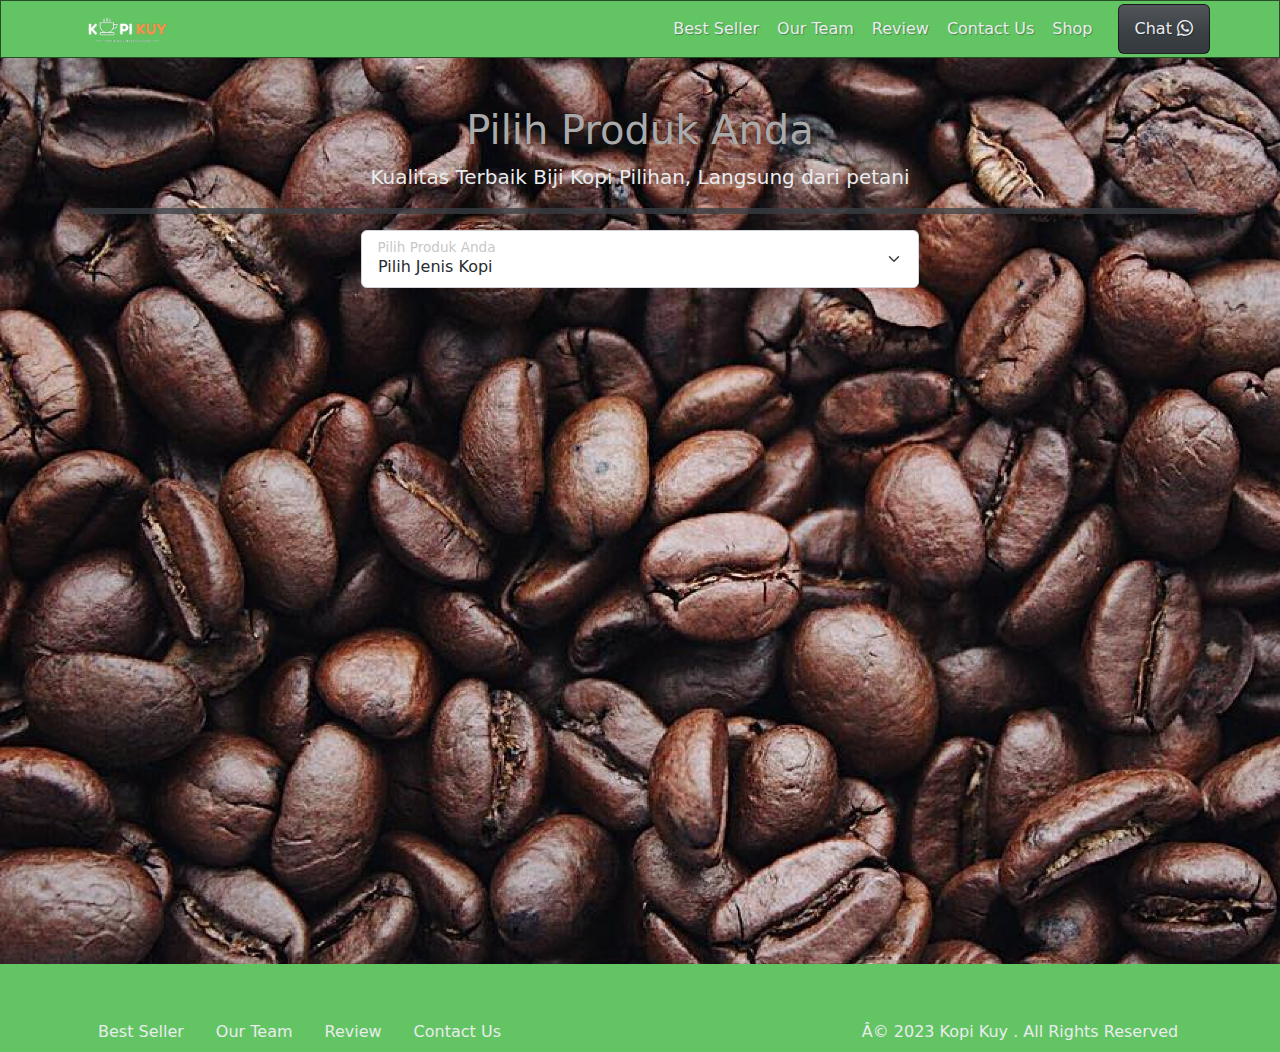
==== commit 11a9d917: "Update produk.html" ====
--- a/produk.html
+++ b/produk.html
@@ -28,6 +28,10 @@
     padding: 0.75rem 1rem calc(24px - 0.75rem);
     margin-right: 0;border-right: 1px solid rgba(0, 0, 0, 0);
 }
+        body{
+            background-image: url(images/pexels-igor-haritanovich-1695052.jpg);
+            background-size: cover;
+        }
     </style>
     <script src="js/jquery-3.6.3.min.js"></script>
 </head>
